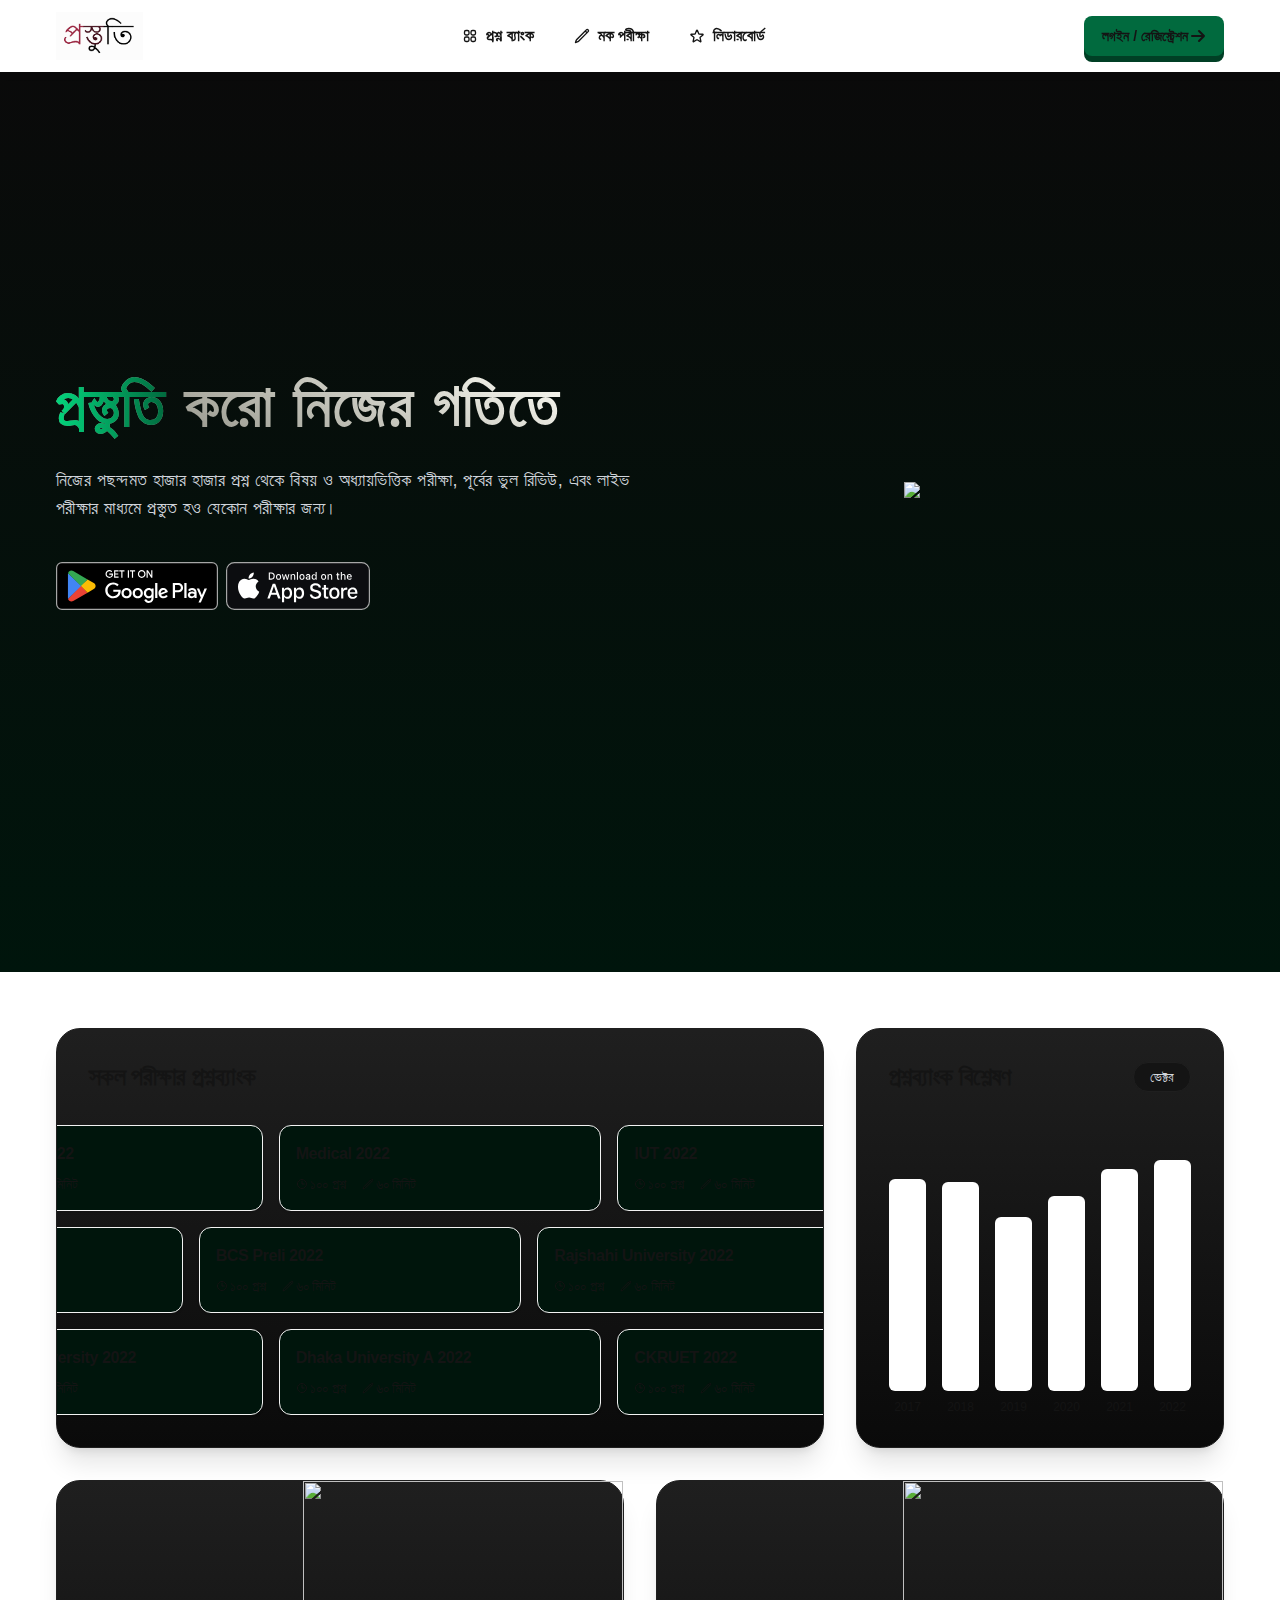
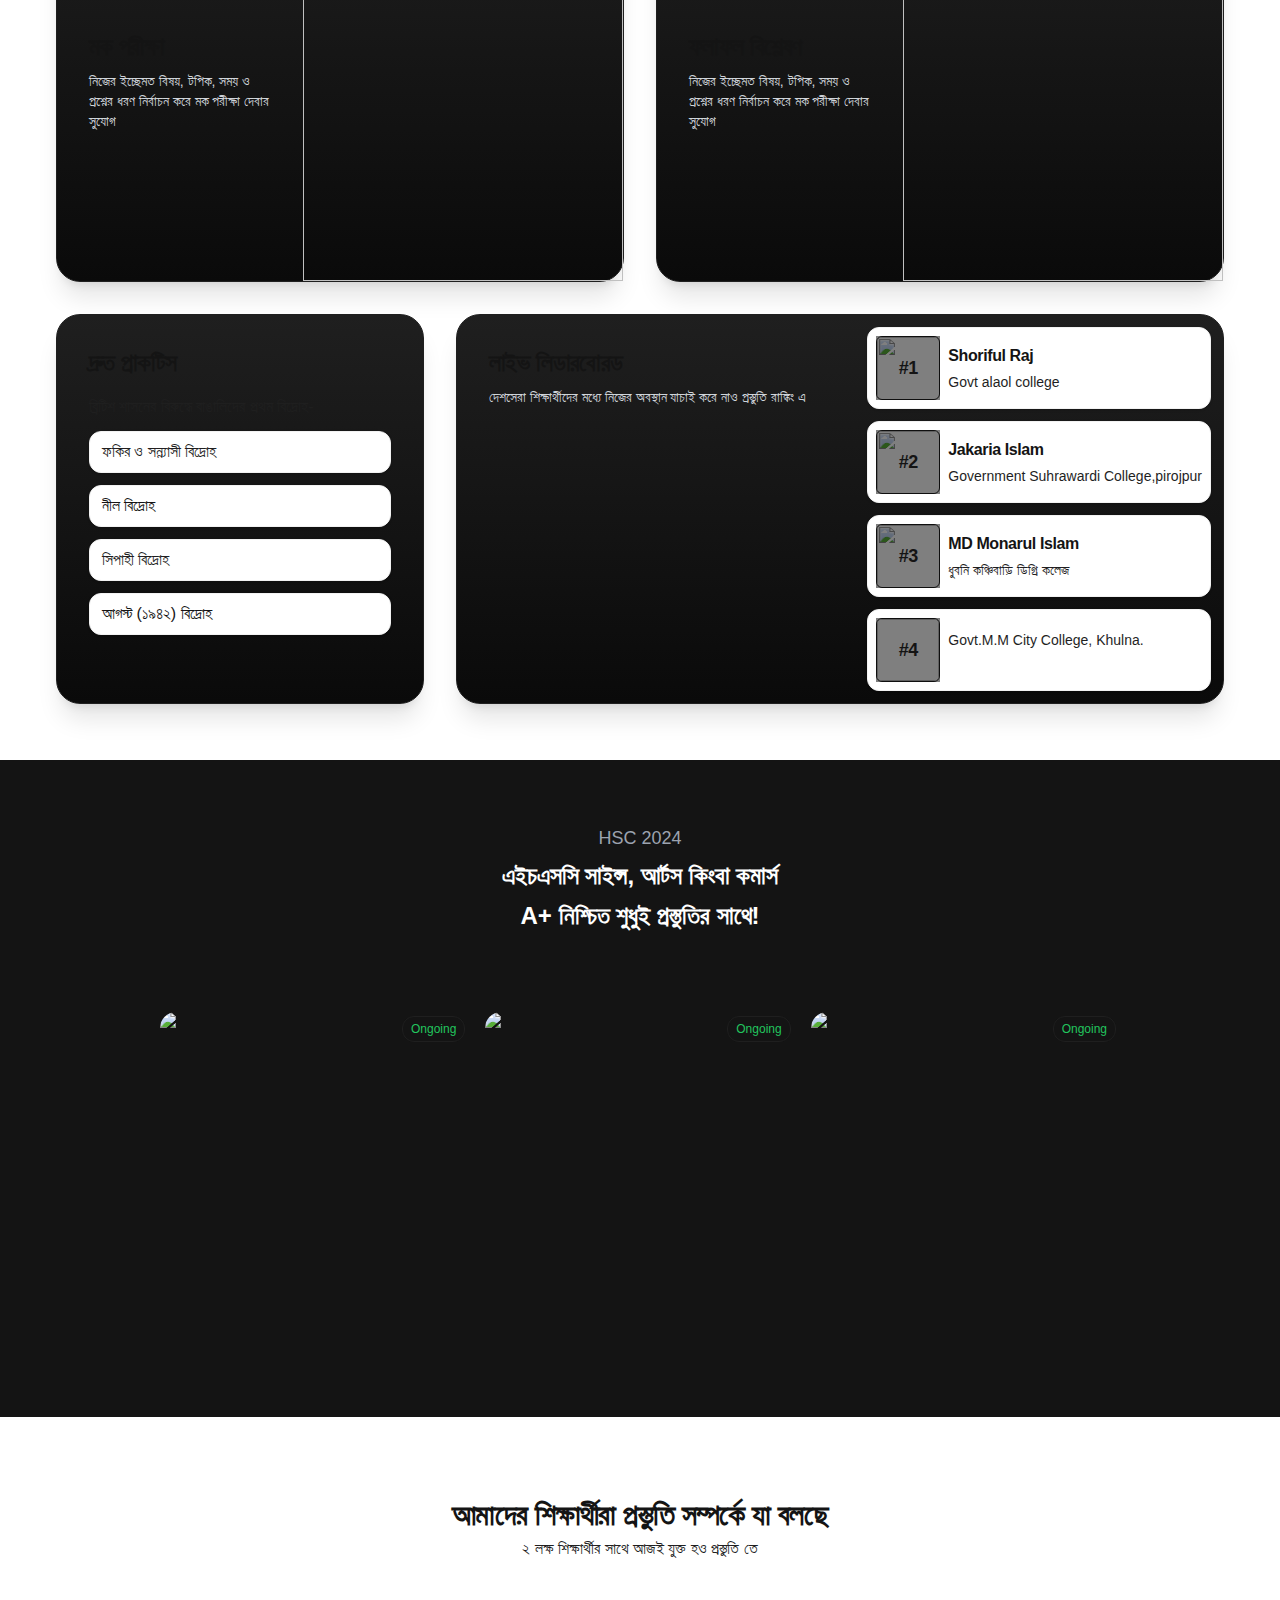
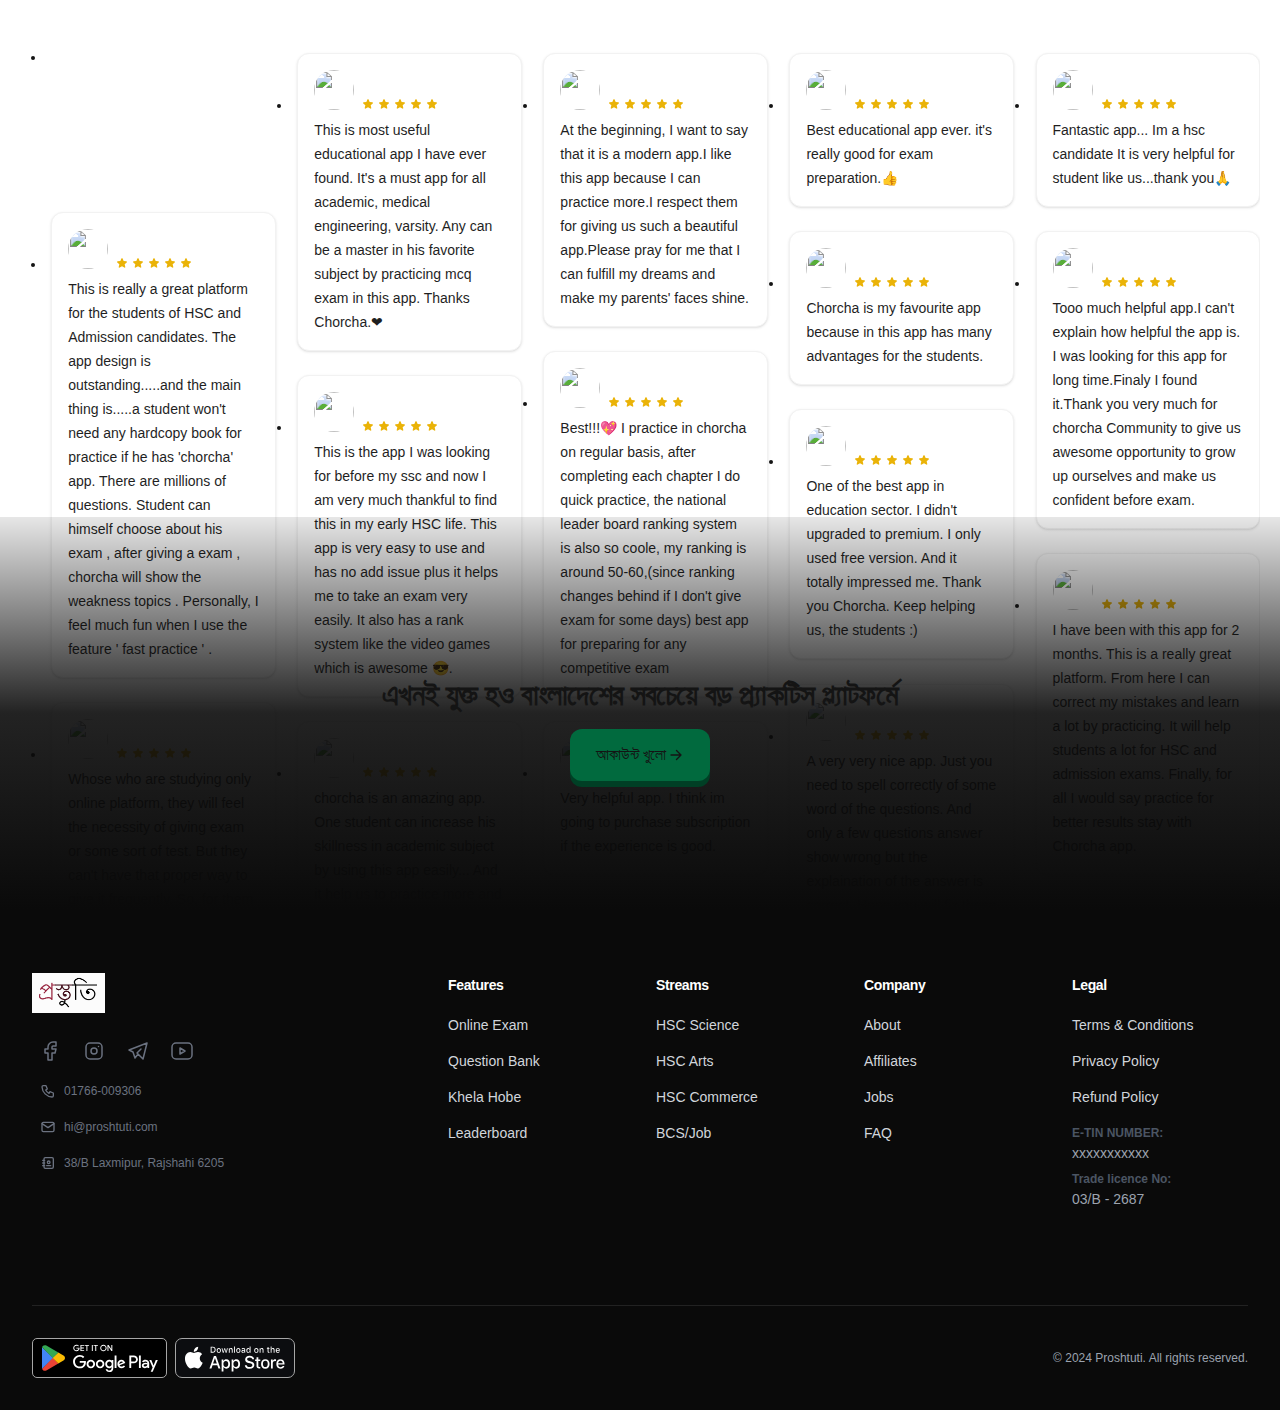
==== index.html @ 74190e62 "Add files via upload" ====
<!DOCTYPE html>
<html lang="en">
<head>
    <meta charset="utf-8">
    <meta name="viewport" content="width=device-width">
    <title>HSC, Admission ও BCS এর সেরা প্রস্তুতি - প্রস্তুতি</title>
    <meta name="robots" content="index,follow">
    <meta name="description" content="নিজের পছন্দমত হাজার হাজার প্রশ্ন থেকে বিষয় ও অধ্যায়ভিত্তিক পরীক্ষা, পূর্বের ভুল রিভিউ, এবং লাইভ পরীক্ষার এর মাধ্যমে প্রস্তুত হও যেকোন পরীক্ষার জন্য">
    <meta name="twitter:card" content="summary_large_image">
    <meta property="og:title" content="HSC, Admission ও BCS এর সেরা প্রস্তুতি - প্রস্তুতি">
    <meta property="og:description" content="নিজের পছন্দমত হাজার হাজার প্রশ্ন থেকে বিষয় ও অধ্যায়ভিত্তিক পরীক্ষা, পূর্বের ভুল রিভিউ, এবং লাইভ পরীক্ষার এর মাধ্যমে প্রস্তুত হও যেকোন পরীক্ষার জন্য">
    <meta property="og:url" content="https://proshtuti.com">
    <meta property="og:type" content="website">
    <meta property="og:image" content="images/banner.png">
    <meta property="og:image:width" content="1200">
    <meta property="og:image:height" content="600">
    <meta name="next-head-count" content="13">
    <script async="" src="js/gtm.js"></script><script>
            (function(w,d,s,l,i){w[l]=w[l]||[];w[l].push({'gtm.start':
            new Date().getTime(),event:'gtm.js'});var f=d.getElementsByTagName(s)[0],
            j=d.createElement(s),dl=l!='dataLayer'?'&l='+l:'';j.async=true;j.src=
            'https://www.googletagmanager.com/gtm.js?id='+i+dl;f.parentNode.insertBefore(j,f);
            })(window,document,'script','dataLayer','');
          </script>
          <link rel="preconnect" href="https://fonts.googleapis.com"><link rel="preconnect" href="https://fonts.gstatic.com">
          <meta charset="utf-8">
          <meta name="google-site-verification" content="a8-6z7fuYRwaqK0-5wFeVJwoTJ0UuQ8N9jrNz5j7PoU">
          <link rel="apple-touch-icon" sizes="180x180" href="images/apple-touch-icon.png">
          <link rel="icon" type="image/png" sizes="32x32" href="images/favicon-32x32.png">
          <link rel="icon" type="image/png" sizes="16x16" href="images/favicon-16x16.png">
          <link rel="manifest" href="">
          <link rel="mask-icon" href="images/safari-pinned-tab.svg" color="#1d3557">
          <meta name="msapplication-TileColor" content="#da532c">
          <meta name="theme-color" content="#FFFFFF">
          <meta name="theme-color" media="(prefers-color-scheme: dark)" content="#000">
          <link rel="stylesheet" href="css/katex.min.css" crossorigin="anonymous">
          <script src="js/theme.js" strategy="beforeInteractive"></script>
          <link rel="preconnect" href="https://fonts.gstatic.com" crossorigin="">
          <link rel="preload" href="/_next/static/css/be142da12984d4d1.css" as="style">
          <link rel="stylesheet" href="css/be142da12984d4d1.css" data-n-g="">
          <noscript data-n-css=""></noscript>
          <script defer="" nomodule="" src="js/polyfills-78c92fac7aa8fdd8.js"></script>
          <script src="js/webpack-d1b35b6ff9a7603b.js" defer=""></script><script src="js/framework-9b80b781ed7dc150.js" defer=""></script>
          <script src="js/main-30e7103d89e182fb.js" defer=""></script>
          <script src="js/_app-4a7ab56477ecc0a6.js" defer=""></script>
          <script src="js/d0c16330-96e51992c0de186a.js" defer=""></script>
          <script src="js/1664-8f22c02c72fa2279.js" defer=""></script>
          <script src="js/7468-8c130de2783db1fe.js" defer=""></script>
          <script src="js/9047-3a11a60b54d0b37d.js" defer=""></script>
          <script src="js/4062-95eb2aefa1dd5165.js" defer=""></script>
          <script src="js/index-20dfbe4b587e0cbe.js" defer=""></script>
          <script src="js/_buildManifest.js" defer=""></script>
          <script src="js/_ssgManifest.js" defer=""></script>
          <style data-href="https://fonts.googleapis.com/css2?family=Inter:wght@100;200;300;400;500;600;700;800&amp;family=Noto+Serif+Bengali:wght@100;200;300;400;500;600;700;800;900&amp;display=swap">@font-face{font-family:'Inter';font-style:normal;font-weight:100;font-display:swap;src:url(fonts/UcCO3FwrK3iLTeHuS_fvQtMwCp50KnMw2boKoduKmMEVuLyeMZs.woff) format('woff')}@font-face{font-family:'Inter';font-style:normal;font-weight:200;font-display:swap;src:url(fonts/UcCO3FwrK3iLTeHuS_fvQtMwCp50KnMw2boKoduKmMEVuDyfMZs.woff) format('woff')}@font-face{font-family:'Inter';font-style:normal;font-weight:300;font-display:swap;src:url(fonts/UcCO3FwrK3iLTeHuS_fvQtMwCp50KnMw2boKoduKmMEVuOKfMZs.woff) format('woff')}@font-face{font-family:'Inter';font-style:normal;font-weight:400;font-display:swap;src:url(fonts/UcCO3FwrK3iLTeHuS_fvQtMwCp50KnMw2boKoduKmMEVuLyfMZs.woff) format('woff')}@font-face{font-family:'Inter';font-style:normal;font-weight:500;font-display:swap;src:url(fonts/UcCO3FwrK3iLTeHuS_fvQtMwCp50KnMw2boKoduKmMEVuI6fMZs.woff) format('woff')}@font-face{font-family:'Inter';font-style:normal;font-weight:600;font-display:swap;src:url(fonts/UcCO3FwrK3iLTeHuS_fvQtMwCp50KnMw2boKoduKmMEVuGKYMZs.woff) format('woff')}@font-face{font-family:'Inter';font-style:normal;font-weight:700;font-display:swap;src:url(fonts/UcCO3FwrK3iLTeHuS_fvQtMwCp50KnMw2boKoduKmMEVuFuYMZs.woff) format('woff')}@font-face{font-family:'Inter';font-style:normal;font-weight:800;font-display:swap;src:url(fonts/UcCO3FwrK3iLTeHuS_fvQtMwCp50KnMw2boKoduKmMEVuDyYMZs.woff) format('woff')}@font-face{font-family:'Noto Serif Bengali';font-style:normal;font-weight:100;font-stretch:normal;font-display:swap;src:url(fonts/hYkuPvggTvnzO14VSXltirUdnnkt1pwmWrprmO7RjE0a5BtdATYU1crFaM_5JfcAH3qk.woff) format('woff')}@font-face{font-family:'Noto Serif Bengali';font-style:normal;font-weight:200;font-stretch:normal;font-display:swap;src:url(fonts/hYkuPvggTvnzO14VSXltirUdnnkt1pwmWrprmO7RjE0a5BtdATYU1crFaM_5JfeAHnqk.woff) format('woff')}@font-face{font-family:'Noto Serif Bengali';font-style:normal;font-weight:300;font-stretch:normal;font-display:swap;src:url(fonts/hYkuPvggTvnzO14VSXltirUdnnkt1pwmWrprmO7RjE0a5BtdATYU1crFaM_5JfdeHnqk.woff) format('woff')}@font-face{font-family:'Noto Serif Bengali';font-style:normal;font-weight:400;font-stretch:normal;font-display:swap;src:url(fonts/hYkuPvggTvnzO14VSXltirUdnnkt1pwmWrprmO7RjE0a5BtdATYU1crFaM_5JfcAHnqk.woff) format('woff')}@font-face{font-family:'Noto Serif Bengali';font-style:normal;font-weight:500;font-stretch:normal;font-display:swap;src:url(fonts/hYkuPvggTvnzO14VSXltirUdnnkt1pwmWrprmO7RjE0a5BtdATYU1crFaM_5JfcyHnqk.woff) format('woff')}@font-face{font-family:'Noto Serif Bengali';font-style:normal;font-weight:600;font-stretch:normal;font-display:swap;src:url(fonts/hYkuPvggTvnzO14VSXltirUdnnkt1pwmWrprmO7RjE0a5BtdATYU1crFaM_5JffeGXqk.woff) format('woff')}@font-face{font-family:'Noto Serif Bengali';font-style:normal;font-weight:700;font-stretch:normal;font-display:swap;src:url(fonts/hYkuPvggTvnzO14VSXltirUdnnkt1pwmWrprmO7RjE0a5BtdATYU1crFaM_5JffnGXqk.woff) format('woff')}@font-face{font-family:'Noto Serif Bengali';font-style:normal;font-weight:800;font-stretch:normal;font-display:swap;src:url(fonts/hYkuPvggTvnzO14VSXltirUdnnkt1pwmWrprmO7RjE0a5BtdATYU1crFaM_5JfeAGXqk.woff) format('woff')}@font-face{font-family:'Noto Serif Bengali';font-style:normal;font-weight:900;font-stretch:normal;font-display:swap;src:url(fonts/hYkuPvggTvnzO14VSXltirUdnnkt1pwmWrprmO7RjE0a5BtdATYU1crFaM_5JfepGXqk.woff) format('woff')}@font-face{font-family:'Inter';font-style:normal;font-weight:100;font-display:swap;src:url(fonts/UcC73FwrK3iLTeHuS_fvQtMwCp50KnMa2JL7W0Q5n-wU.woff2) format('woff2');unicode-range:U+0460-052F,U+1C80-1C88,U+20B4,U+2DE0-2DFF,U+A640-A69F,U+FE2E-FE2F}@font-face{font-family:'Inter';font-style:normal;font-weight:100;font-display:swap;src:url(fonts/UcC73FwrK3iLTeHuS_fvQtMwCp50KnMa0ZL7W0Q5n-wU.woff2) format('woff2');unicode-range:U+0301,U+0400-045F,U+0490-0491,U+04B0-04B1,U+2116}@font-face{font-family:'Inter';font-style:normal;font-weight:100;font-display:swap;src:url(fonts/UcC73FwrK3iLTeHuS_fvQtMwCp50KnMa2ZL7W0Q5n-wU.woff2) format('woff2');unicode-range:U+1F00-1FFF}@font-face{font-family:'Inter';font-style:normal;font-weight:100;font-display:swap;src:url(fonts/UcC73FwrK3iLTeHuS_fvQtMwCp50KnMa1pL7W0Q5n-wU.woff2) format('woff2');unicode-range:U+0370-0377,U+037A-037F,U+0384-038A,U+038C,U+038E-03A1,U+03A3-03FF}@font-face{font-family:'Inter';font-style:normal;font-weight:100;font-display:swap;src:url(fonts/UcC73FwrK3iLTeHuS_fvQtMwCp50KnMa2pL7W0Q5n-wU.woff2) format('woff2');unicode-range:U+0102-0103,U+0110-0111,U+0128-0129,U+0168-0169,U+01A0-01A1,U+01AF-01B0,U+0300-0301,U+0303-0304,U+0308-0309,U+0323,U+0329,U+1EA0-1EF9,U+20AB}@font-face{font-family:'Inter';font-style:normal;font-weight:100;font-display:swap;src:url(fonts/UcC73FwrK3iLTeHuS_fvQtMwCp50KnMa25L7W0Q5n-wU.woff2) format('woff2');unicode-range:U+0100-02AF,U+0304,U+0308,U+0329,U+1E00-1E9F,U+1EF2-1EFF,U+2020,U+20A0-20AB,U+20AD-20C0,U+2113,U+2C60-2C7F,U+A720-A7FF}@font-face{font-family:'Inter';font-style:normal;font-weight:100;font-display:swap;src:url(fonts/UcC73FwrK3iLTeHuS_fvQtMwCp50KnMa1ZL7W0Q5nw.woff2) format('woff2');unicode-range:U+0000-00FF,U+0131,U+0152-0153,U+02BB-02BC,U+02C6,U+02DA,U+02DC,U+0304,U+0308,U+0329,U+2000-206F,U+2074,U+20AC,U+2122,U+2191,U+2193,U+2212,U+2215,U+FEFF,U+FFFD}@font-face{font-family:'Inter';font-style:normal;font-weight:200;font-display:swap;src:url(fonts/UcC73FwrK3iLTeHuS_fvQtMwCp50KnMa2JL7W0Q5n-wU.woff2) format('woff2');unicode-range:U+0460-052F,U+1C80-1C88,U+20B4,U+2DE0-2DFF,U+A640-A69F,U+FE2E-FE2F}@font-face{font-family:'Inter';font-style:normal;font-weight:200;font-display:swap;src:url(fonts/UcC73FwrK3iLTeHuS_fvQtMwCp50KnMa0ZL7W0Q5n-wU.woff2) format('woff2');unicode-range:U+0301,U+0400-045F,U+0490-0491,U+04B0-04B1,U+2116}@font-face{font-family:'Inter';font-style:normal;font-weight:200;font-display:swap;src:url(fonts/UcC73FwrK3iLTeHuS_fvQtMwCp50KnMa2ZL7W0Q5n-wU.woff2) format('woff2');unicode-range:U+1F00-1FFF}@font-face{font-family:'Inter';font-style:normal;font-weight:200;font-display:swap;src:url(fonts/UcC73FwrK3iLTeHuS_fvQtMwCp50KnMa1pL7W0Q5n-wU.woff2) format('woff2');unicode-range:U+0370-0377,U+037A-037F,U+0384-038A,U+038C,U+038E-03A1,U+03A3-03FF}@font-face{font-family:'Inter';font-style:normal;font-weight:200;font-display:swap;src:url(fonts/UcC73FwrK3iLTeHuS_fvQtMwCp50KnMa2pL7W0Q5n-wU.woff2) format('woff2');unicode-range:U+0102-0103,U+0110-0111,U+0128-0129,U+0168-0169,U+01A0-01A1,U+01AF-01B0,U+0300-0301,U+0303-0304,U+0308-0309,U+0323,U+0329,U+1EA0-1EF9,U+20AB}@font-face{font-family:'Inter';font-style:normal;font-weight:200;font-display:swap;src:url(fonts/UcC73FwrK3iLTeHuS_fvQtMwCp50KnMa25L7W0Q5n-wU.woff2) format('woff2');unicode-range:U+0100-02AF,U+0304,U+0308,U+0329,U+1E00-1E9F,U+1EF2-1EFF,U+2020,U+20A0-20AB,U+20AD-20C0,U+2113,U+2C60-2C7F,U+A720-A7FF}@font-face{font-family:'Inter';font-style:normal;font-weight:200;font-display:swap;src:url(fonts/UcC73FwrK3iLTeHuS_fvQtMwCp50KnMa1ZL7W0Q5nw.woff2) format('woff2');unicode-range:U+0000-00FF,U+0131,U+0152-0153,U+02BB-02BC,U+02C6,U+02DA,U+02DC,U+0304,U+0308,U+0329,U+2000-206F,U+2074,U+20AC,U+2122,U+2191,U+2193,U+2212,U+2215,U+FEFF,U+FFFD}@font-face{font-family:'Inter';font-style:normal;font-weight:300;font-display:swap;src:url(fonts/UcC73FwrK3iLTeHuS_fvQtMwCp50KnMa2JL7W0Q5n-wU.woff2) format('woff2');unicode-range:U+0460-052F,U+1C80-1C88,U+20B4,U+2DE0-2DFF,U+A640-A69F,U+FE2E-FE2F}@font-face{font-family:'Inter';font-style:normal;font-weight:300;font-display:swap;src:url(fonts/UcC73FwrK3iLTeHuS_fvQtMwCp50KnMa0ZL7W0Q5n-wU.woff2) format('woff2');unicode-range:U+0301,U+0400-045F,U+0490-0491,U+04B0-04B1,U+2116}@font-face{font-family:'Inter';font-style:normal;font-weight:300;font-display:swap;src:url(fonts/UcC73FwrK3iLTeHuS_fvQtMwCp50KnMa2ZL7W0Q5n-wU.woff2) format('woff2');unicode-range:U+1F00-1FFF}@font-face{font-family:'Inter';font-style:normal;font-weight:300;font-display:swap;src:url(fonts/UcC73FwrK3iLTeHuS_fvQtMwCp50KnMa1pL7W0Q5n-wU.woff2) format('woff2');unicode-range:U+0370-0377,U+037A-037F,U+0384-038A,U+038C,U+038E-03A1,U+03A3-03FF}@font-face{font-family:'Inter';font-style:normal;font-weight:300;font-display:swap;src:url(fonts/UcC73FwrK3iLTeHuS_fvQtMwCp50KnMa2pL7W0Q5n-wU.woff2) format('woff2');unicode-range:U+0102-0103,U+0110-0111,U+0128-0129,U+0168-0169,U+01A0-01A1,U+01AF-01B0,U+0300-0301,U+0303-0304,U+0308-0309,U+0323,U+0329,U+1EA0-1EF9,U+20AB}@font-face{font-family:'Inter';font-style:normal;font-weight:300;font-display:swap;src:url(fonts/UcC73FwrK3iLTeHuS_fvQtMwCp50KnMa25L7W0Q5n-wU.woff2) format('woff2');unicode-range:U+0100-02AF,U+0304,U+0308,U+0329,U+1E00-1E9F,U+1EF2-1EFF,U+2020,U+20A0-20AB,U+20AD-20C0,U+2113,U+2C60-2C7F,U+A720-A7FF}@font-face{font-family:'Inter';font-style:normal;font-weight:300;font-display:swap;src:url(fonts/UcC73FwrK3iLTeHuS_fvQtMwCp50KnMa1ZL7W0Q5nw.woff2) format('woff2');unicode-range:U+0000-00FF,U+0131,U+0152-0153,U+02BB-02BC,U+02C6,U+02DA,U+02DC,U+0304,U+0308,U+0329,U+2000-206F,U+2074,U+20AC,U+2122,U+2191,U+2193,U+2212,U+2215,U+FEFF,U+FFFD}@font-face{font-family:'Inter';font-style:normal;font-weight:400;font-display:swap;src:url(fonts/UcC73FwrK3iLTeHuS_fvQtMwCp50KnMa2JL7W0Q5n-wU.woff2) format('woff2');unicode-range:U+0460-052F,U+1C80-1C88,U+20B4,U+2DE0-2DFF,U+A640-A69F,U+FE2E-FE2F}@font-face{font-family:'Inter';font-style:normal;font-weight:400;font-display:swap;src:url(fonts/UcC73FwrK3iLTeHuS_fvQtMwCp50KnMa0ZL7W0Q5n-wU.woff2) format('woff2');unicode-range:U+0301,U+0400-045F,U+0490-0491,U+04B0-04B1,U+2116}@font-face{font-family:'Inter';font-style:normal;font-weight:400;font-display:swap;src:url(fonts/UcC73FwrK3iLTeHuS_fvQtMwCp50KnMa2ZL7W0Q5n-wU.woff2) format('woff2');unicode-range:U+1F00-1FFF}@font-face{font-family:'Inter';font-style:normal;font-weight:400;font-display:swap;src:url(fonts/UcC73FwrK3iLTeHuS_fvQtMwCp50KnMa1pL7W0Q5n-wU.woff2) format('woff2');unicode-range:U+0370-0377,U+037A-037F,U+0384-038A,U+038C,U+038E-03A1,U+03A3-03FF}@font-face{font-family:'Inter';font-style:normal;font-weight:400;font-display:swap;src:url(fonts/UcC73FwrK3iLTeHuS_fvQtMwCp50KnMa2pL7W0Q5n-wU.woff2) format('woff2');unicode-range:U+0102-0103,U+0110-0111,U+0128-0129,U+0168-0169,U+01A0-01A1,U+01AF-01B0,U+0300-0301,U+0303-0304,U+0308-0309,U+0323,U+0329,U+1EA0-1EF9,U+20AB}@font-face{font-family:'Inter';font-style:normal;font-weight:400;font-display:swap;src:url(fonts/UcC73FwrK3iLTeHuS_fvQtMwCp50KnMa25L7W0Q5n-wU.woff2) format('woff2');unicode-range:U+0100-02AF,U+0304,U+0308,U+0329,U+1E00-1E9F,U+1EF2-1EFF,U+2020,U+20A0-20AB,U+20AD-20C0,U+2113,U+2C60-2C7F,U+A720-A7FF}@font-face{font-family:'Inter';font-style:normal;font-weight:400;font-display:swap;src:url(fonts/UcC73FwrK3iLTeHuS_fvQtMwCp50KnMa1ZL7W0Q5nw.woff2) format('woff2');unicode-range:U+0000-00FF,U+0131,U+0152-0153,U+02BB-02BC,U+02C6,U+02DA,U+02DC,U+0304,U+0308,U+0329,U+2000-206F,U+2074,U+20AC,U+2122,U+2191,U+2193,U+2212,U+2215,U+FEFF,U+FFFD}@font-face{font-family:'Inter';font-style:normal;font-weight:500;font-display:swap;src:url(fonts/UcC73FwrK3iLTeHuS_fvQtMwCp50KnMa2JL7W0Q5n-wU.woff2) format('woff2');unicode-range:U+0460-052F,U+1C80-1C88,U+20B4,U+2DE0-2DFF,U+A640-A69F,U+FE2E-FE2F}@font-face{font-family:'Inter';font-style:normal;font-weight:500;font-display:swap;src:url(fonts/UcC73FwrK3iLTeHuS_fvQtMwCp50KnMa0ZL7W0Q5n-wU.woff2) format('woff2');unicode-range:U+0301,U+0400-045F,U+0490-0491,U+04B0-04B1,U+2116}@font-face{font-family:'Inter';font-style:normal;font-weight:500;font-display:swap;src:url(fonts/UcC73FwrK3iLTeHuS_fvQtMwCp50KnMa2ZL7W0Q5n-wU.woff2) format('woff2');unicode-range:U+1F00-1FFF}@font-face{font-family:'Inter';font-style:normal;font-weight:500;font-display:swap;src:url(fonts/UcC73FwrK3iLTeHuS_fvQtMwCp50KnMa1pL7W0Q5n-wU.woff2) format('woff2');unicode-range:U+0370-0377,U+037A-037F,U+0384-038A,U+038C,U+038E-03A1,U+03A3-03FF}@font-face{font-family:'Inter';font-style:normal;font-weight:500;font-display:swap;src:url(fonts/UcC73FwrK3iLTeHuS_fvQtMwCp50KnMa2pL7W0Q5n-wU.woff2) format('woff2');unicode-range:U+0102-0103,U+0110-0111,U+0128-0129,U+0168-0169,U+01A0-01A1,U+01AF-01B0,U+0300-0301,U+0303-0304,U+0308-0309,U+0323,U+0329,U+1EA0-1EF9,U+20AB}@font-face{font-family:'Inter';font-style:normal;font-weight:500;font-display:swap;src:url(fonts/UcC73FwrK3iLTeHuS_fvQtMwCp50KnMa25L7W0Q5n-wU.woff2) format('woff2');unicode-range:U+0100-02AF,U+0304,U+0308,U+0329,U+1E00-1E9F,U+1EF2-1EFF,U+2020,U+20A0-20AB,U+20AD-20C0,U+2113,U+2C60-2C7F,U+A720-A7FF}@font-face{font-family:'Inter';font-style:normal;font-weight:500;font-display:swap;src:url(fonts/UcC73FwrK3iLTeHuS_fvQtMwCp50KnMa1ZL7W0Q5nw.woff2) format('woff2');unicode-range:U+0000-00FF,U+0131,U+0152-0153,U+02BB-02BC,U+02C6,U+02DA,U+02DC,U+0304,U+0308,U+0329,U+2000-206F,U+2074,U+20AC,U+2122,U+2191,U+2193,U+2212,U+2215,U+FEFF,U+FFFD}@font-face{font-family:'Inter';font-style:normal;font-weight:600;font-display:swap;src:url(fonts/UcC73FwrK3iLTeHuS_fvQtMwCp50KnMa2JL7W0Q5n-wU.woff2) format('woff2');unicode-range:U+0460-052F,U+1C80-1C88,U+20B4,U+2DE0-2DFF,U+A640-A69F,U+FE2E-FE2F}@font-face{font-family:'Inter';font-style:normal;font-weight:600;font-display:swap;src:url(fonts/UcC73FwrK3iLTeHuS_fvQtMwCp50KnMa0ZL7W0Q5n-wU.woff2) format('woff2');unicode-range:U+0301,U+0400-045F,U+0490-0491,U+04B0-04B1,U+2116}@font-face{font-family:'Inter';font-style:normal;font-weight:600;font-display:swap;src:url(fonts/UcC73FwrK3iLTeHuS_fvQtMwCp50KnMa2ZL7W0Q5n-wU.woff2) format('woff2');unicode-range:U+1F00-1FFF}@font-face{font-family:'Inter';font-style:normal;font-weight:600;font-display:swap;src:url(fonts/UcC73FwrK3iLTeHuS_fvQtMwCp50KnMa1pL7W0Q5n-wU.woff2) format('woff2');unicode-range:U+0370-0377,U+037A-037F,U+0384-038A,U+038C,U+038E-03A1,U+03A3-03FF}@font-face{font-family:'Inter';font-style:normal;font-weight:600;font-display:swap;src:url(fonts/UcC73FwrK3iLTeHuS_fvQtMwCp50KnMa2pL7W0Q5n-wU.woff2) format('woff2');unicode-range:U+0102-0103,U+0110-0111,U+0128-0129,U+0168-0169,U+01A0-01A1,U+01AF-01B0,U+0300-0301,U+0303-0304,U+0308-0309,U+0323,U+0329,U+1EA0-1EF9,U+20AB}@font-face{font-family:'Inter';font-style:normal;font-weight:600;font-display:swap;src:url(fonts/UcC73FwrK3iLTeHuS_fvQtMwCp50KnMa25L7W0Q5n-wU.woff2) format('woff2');unicode-range:U+0100-02AF,U+0304,U+0308,U+0329,U+1E00-1E9F,U+1EF2-1EFF,U+2020,U+20A0-20AB,U+20AD-20C0,U+2113,U+2C60-2C7F,U+A720-A7FF}@font-face{font-family:'Inter';font-style:normal;font-weight:600;font-display:swap;src:url(fonts/UcC73FwrK3iLTeHuS_fvQtMwCp50KnMa1ZL7W0Q5nw.woff2) format('woff2');unicode-range:U+0000-00FF,U+0131,U+0152-0153,U+02BB-02BC,U+02C6,U+02DA,U+02DC,U+0304,U+0308,U+0329,U+2000-206F,U+2074,U+20AC,U+2122,U+2191,U+2193,U+2212,U+2215,U+FEFF,U+FFFD}@font-face{font-family:'Inter';font-style:normal;font-weight:700;font-display:swap;src:url(fonts/UcC73FwrK3iLTeHuS_fvQtMwCp50KnMa2JL7W0Q5n-wU.woff2) format('woff2');unicode-range:U+0460-052F,U+1C80-1C88,U+20B4,U+2DE0-2DFF,U+A640-A69F,U+FE2E-FE2F}@font-face{font-family:'Inter';font-style:normal;font-weight:700;font-display:swap;src:url(fonts/UcC73FwrK3iLTeHuS_fvQtMwCp50KnMa0ZL7W0Q5n-wU.woff2) format('woff2');unicode-range:U+0301,U+0400-045F,U+0490-0491,U+04B0-04B1,U+2116}@font-face{font-family:'Inter';font-style:normal;font-weight:700;font-display:swap;src:url(fonts/UcC73FwrK3iLTeHuS_fvQtMwCp50KnMa2ZL7W0Q5n-wU.woff2) format('woff2');unicode-range:U+1F00-1FFF}@font-face{font-family:'Inter';font-style:normal;font-weight:700;font-display:swap;src:url(fonts/UcC73FwrK3iLTeHuS_fvQtMwCp50KnMa1pL7W0Q5n-wU.woff2) format('woff2');unicode-range:U+0370-0377,U+037A-037F,U+0384-038A,U+038C,U+038E-03A1,U+03A3-03FF}@font-face{font-family:'Inter';font-style:normal;font-weight:700;font-display:swap;src:url(fonts/UcC73FwrK3iLTeHuS_fvQtMwCp50KnMa2pL7W0Q5n-wU.woff2) format('woff2');unicode-range:U+0102-0103,U+0110-0111,U+0128-0129,U+0168-0169,U+01A0-01A1,U+01AF-01B0,U+0300-0301,U+0303-0304,U+0308-0309,U+0323,U+0329,U+1EA0-1EF9,U+20AB}@font-face{font-family:'Inter';font-style:normal;font-weight:700;font-display:swap;src:url(fonts/UcC73FwrK3iLTeHuS_fvQtMwCp50KnMa25L7W0Q5n-wU.woff2) format('woff2');unicode-range:U+0100-02AF,U+0304,U+0308,U+0329,U+1E00-1E9F,U+1EF2-1EFF,U+2020,U+20A0-20AB,U+20AD-20C0,U+2113,U+2C60-2C7F,U+A720-A7FF}@font-face{font-family:'Inter';font-style:normal;font-weight:700;font-display:swap;src:url(fonts/UcC73FwrK3iLTeHuS_fvQtMwCp50KnMa1ZL7W0Q5nw.woff2) format('woff2');unicode-range:U+0000-00FF,U+0131,U+0152-0153,U+02BB-02BC,U+02C6,U+02DA,U+02DC,U+0304,U+0308,U+0329,U+2000-206F,U+2074,U+20AC,U+2122,U+2191,U+2193,U+2212,U+2215,U+FEFF,U+FFFD}@font-face{font-family:'Inter';font-style:normal;font-weight:800;font-display:swap;src:url(fonts/UcC73FwrK3iLTeHuS_fvQtMwCp50KnMa2JL7W0Q5n-wU.woff2) format('woff2');unicode-range:U+0460-052F,U+1C80-1C88,U+20B4,U+2DE0-2DFF,U+A640-A69F,U+FE2E-FE2F}@font-face{font-family:'Inter';font-style:normal;font-weight:800;font-display:swap;src:url(fonts/UcC73FwrK3iLTeHuS_fvQtMwCp50KnMa0ZL7W0Q5n-wU.woff2) format('woff2');unicode-range:U+0301,U+0400-045F,U+0490-0491,U+04B0-04B1,U+2116}@font-face{font-family:'Inter';font-style:normal;font-weight:800;font-display:swap;src:url(fonts/UcC73FwrK3iLTeHuS_fvQtMwCp50KnMa2ZL7W0Q5n-wU.woff2) format('woff2');unicode-range:U+1F00-1FFF}@font-face{font-family:'Inter';font-style:normal;font-weight:800;font-display:swap;src:url(fonts/UcC73FwrK3iLTeHuS_fvQtMwCp50KnMa1pL7W0Q5n-wU.woff2) format('woff2');unicode-range:U+0370-0377,U+037A-037F,U+0384-038A,U+038C,U+038E-03A1,U+03A3-03FF}@font-face{font-family:'Inter';font-style:normal;font-weight:800;font-display:swap;src:url(fonts/UcC73FwrK3iLTeHuS_fvQtMwCp50KnMa2pL7W0Q5n-wU.woff2) format('woff2');unicode-range:U+0102-0103,U+0110-0111,U+0128-0129,U+0168-0169,U+01A0-01A1,U+01AF-01B0,U+0300-0301,U+0303-0304,U+0308-0309,U+0323,U+0329,U+1EA0-1EF9,U+20AB}@font-face{font-family:'Inter';font-style:normal;font-weight:800;font-display:swap;src:url(fonts/UcC73FwrK3iLTeHuS_fvQtMwCp50KnMa25L7W0Q5n-wU.woff2) format('woff2');unicode-range:U+0100-02AF,U+0304,U+0308,U+0329,U+1E00-1E9F,U+1EF2-1EFF,U+2020,U+20A0-20AB,U+20AD-20C0,U+2113,U+2C60-2C7F,U+A720-A7FF}@font-face{font-family:'Inter';font-style:normal;font-weight:800;font-display:swap;src:url(fonts/UcC73FwrK3iLTeHuS_fvQtMwCp50KnMa1ZL7W0Q5nw.woff2) format('woff2');unicode-range:U+0000-00FF,U+0131,U+0152-0153,U+02BB-02BC,U+02C6,U+02DA,U+02DC,U+0304,U+0308,U+0329,U+2000-206F,U+2074,U+20AC,U+2122,U+2191,U+2193,U+2212,U+2215,U+FEFF,U+FFFD}@font-face{font-family:'Noto Serif Bengali';font-style:normal;font-weight:100;font-stretch:100%;font-display:swap;src:url(fonts/hYkhPvggTvnzO14VSXltirUdnnkt1pwmWrprmO7RjE0a5BtdKyg8JDBa28jUJA.woff2) format('woff2');unicode-range:U+0951-0952,U+0964-0965,U+0980-09FE,U+1CD0,U+1CD2,U+1CD5-1CD6,U+1CD8,U+1CE1,U+1CEA,U+1CED,U+1CF2,U+1CF5-1CF7,U+200C-200D,U+20B9,U+25CC,U+A8F1}@font-face{font-family:'Noto Serif Bengali';font-style:normal;font-weight:100;font-stretch:100%;font-display:swap;src:url(fonts/hYkhPvggTvnzO14VSXltirUdnnkt1pwmWrprmO7RjE0a5BtdKzQ8JDBa28jUJA.woff2) format('woff2');unicode-range:U+0100-02AF,U+0304,U+0308,U+0329,U+1E00-1E9F,U+1EF2-1EFF,U+2020,U+20A0-20AB,U+20AD-20C0,U+2113,U+2C60-2C7F,U+A720-A7FF}@font-face{font-family:'Noto Serif Bengali';font-style:normal;font-weight:100;font-stretch:100%;font-display:swap;src:url(fonts/hYkhPvggTvnzO14VSXltirUdnnkt1pwmWrprmO7RjE0a5BtdKzo8JDBa28g.woff2) format('woff2');unicode-range:U+0000-00FF,U+0131,U+0152-0153,U+02BB-02BC,U+02C6,U+02DA,U+02DC,U+0304,U+0308,U+0329,U+2000-206F,U+2074,U+20AC,U+2122,U+2191,U+2193,U+2212,U+2215,U+FEFF,U+FFFD}@font-face{font-family:'Noto Serif Bengali';font-style:normal;font-weight:200;font-stretch:100%;font-display:swap;src:url(fonts/hYkhPvggTvnzO14VSXltirUdnnkt1pwmWrprmO7RjE0a5BtdKyg8JDBa28jUJA.woff2) format('woff2');unicode-range:U+0951-0952,U+0964-0965,U+0980-09FE,U+1CD0,U+1CD2,U+1CD5-1CD6,U+1CD8,U+1CE1,U+1CEA,U+1CED,U+1CF2,U+1CF5-1CF7,U+200C-200D,U+20B9,U+25CC,U+A8F1}@font-face{font-family:'Noto Serif Bengali';font-style:normal;font-weight:200;font-stretch:100%;font-display:swap;src:url(fonts/hYkhPvggTvnzO14VSXltirUdnnkt1pwmWrprmO7RjE0a5BtdKzQ8JDBa28jUJA.woff2) format('woff2');unicode-range:U+0100-02AF,U+0304,U+0308,U+0329,U+1E00-1E9F,U+1EF2-1EFF,U+2020,U+20A0-20AB,U+20AD-20C0,U+2113,U+2C60-2C7F,U+A720-A7FF}@font-face{font-family:'Noto Serif Bengali';font-style:normal;font-weight:200;font-stretch:100%;font-display:swap;src:url(fonts/hYkhPvggTvnzO14VSXltirUdnnkt1pwmWrprmO7RjE0a5BtdKzo8JDBa28g.woff2) format('woff2');unicode-range:U+0000-00FF,U+0131,U+0152-0153,U+02BB-02BC,U+02C6,U+02DA,U+02DC,U+0304,U+0308,U+0329,U+2000-206F,U+2074,U+20AC,U+2122,U+2191,U+2193,U+2212,U+2215,U+FEFF,U+FFFD}@font-face{font-family:'Noto Serif Bengali';font-style:normal;font-weight:300;font-stretch:100%;font-display:swap;src:url(fonts/hYkhPvggTvnzO14VSXltirUdnnkt1pwmWrprmO7RjE0a5BtdKyg8JDBa28jUJA.woff2) format('woff2');unicode-range:U+0951-0952,U+0964-0965,U+0980-09FE,U+1CD0,U+1CD2,U+1CD5-1CD6,U+1CD8,U+1CE1,U+1CEA,U+1CED,U+1CF2,U+1CF5-1CF7,U+200C-200D,U+20B9,U+25CC,U+A8F1}@font-face{font-family:'Noto Serif Bengali';font-style:normal;font-weight:300;font-stretch:100%;font-display:swap;src:url(fonts/hYkhPvggTvnzO14VSXltirUdnnkt1pwmWrprmO7RjE0a5BtdKzQ8JDBa28jUJA.woff2) format('woff2');unicode-range:U+0100-02AF,U+0304,U+0308,U+0329,U+1E00-1E9F,U+1EF2-1EFF,U+2020,U+20A0-20AB,U+20AD-20C0,U+2113,U+2C60-2C7F,U+A720-A7FF}@font-face{font-family:'Noto Serif Bengali';font-style:normal;font-weight:300;font-stretch:100%;font-display:swap;src:url(fonts/hYkhPvggTvnzO14VSXltirUdnnkt1pwmWrprmO7RjE0a5BtdKzo8JDBa28g.woff2) format('woff2');unicode-range:U+0000-00FF,U+0131,U+0152-0153,U+02BB-02BC,U+02C6,U+02DA,U+02DC,U+0304,U+0308,U+0329,U+2000-206F,U+2074,U+20AC,U+2122,U+2191,U+2193,U+2212,U+2215,U+FEFF,U+FFFD}@font-face{font-family:'Noto Serif Bengali';font-style:normal;font-weight:400;font-stretch:100%;font-display:swap;src:url(fonts/hYkhPvggTvnzO14VSXltirUdnnkt1pwmWrprmO7RjE0a5BtdKyg8JDBa28jUJA.woff2) format('woff2');unicode-range:U+0951-0952,U+0964-0965,U+0980-09FE,U+1CD0,U+1CD2,U+1CD5-1CD6,U+1CD8,U+1CE1,U+1CEA,U+1CED,U+1CF2,U+1CF5-1CF7,U+200C-200D,U+20B9,U+25CC,U+A8F1}@font-face{font-family:'Noto Serif Bengali';font-style:normal;font-weight:400;font-stretch:100%;font-display:swap;src:url(fonts/hYkhPvggTvnzO14VSXltirUdnnkt1pwmWrprmO7RjE0a5BtdKzQ8JDBa28jUJA.woff2) format('woff2');unicode-range:U+0100-02AF,U+0304,U+0308,U+0329,U+1E00-1E9F,U+1EF2-1EFF,U+2020,U+20A0-20AB,U+20AD-20C0,U+2113,U+2C60-2C7F,U+A720-A7FF}@font-face{font-family:'Noto Serif Bengali';font-style:normal;font-weight:400;font-stretch:100%;font-display:swap;src:url(fonts/hYkhPvggTvnzO14VSXltirUdnnkt1pwmWrprmO7RjE0a5BtdKzo8JDBa28g.woff2) format('woff2');unicode-range:U+0000-00FF,U+0131,U+0152-0153,U+02BB-02BC,U+02C6,U+02DA,U+02DC,U+0304,U+0308,U+0329,U+2000-206F,U+2074,U+20AC,U+2122,U+2191,U+2193,U+2212,U+2215,U+FEFF,U+FFFD}@font-face{font-family:'Noto Serif Bengali';font-style:normal;font-weight:500;font-stretch:100%;font-display:swap;src:url(fonts/hYkhPvggTvnzO14VSXltirUdnnkt1pwmWrprmO7RjE0a5BtdKyg8JDBa28jUJA.woff2) format('woff2');unicode-range:U+0951-0952,U+0964-0965,U+0980-09FE,U+1CD0,U+1CD2,U+1CD5-1CD6,U+1CD8,U+1CE1,U+1CEA,U+1CED,U+1CF2,U+1CF5-1CF7,U+200C-200D,U+20B9,U+25CC,U+A8F1}@font-face{font-family:'Noto Serif Bengali';font-style:normal;font-weight:500;font-stretch:100%;font-display:swap;src:url(fonts/hYkhPvggTvnzO14VSXltirUdnnkt1pwmWrprmO7RjE0a5BtdKzQ8JDBa28jUJA.woff2) format('woff2');unicode-range:U+0100-02AF,U+0304,U+0308,U+0329,U+1E00-1E9F,U+1EF2-1EFF,U+2020,U+20A0-20AB,U+20AD-20C0,U+2113,U+2C60-2C7F,U+A720-A7FF}@font-face{font-family:'Noto Serif Bengali';font-style:normal;font-weight:500;font-stretch:100%;font-display:swap;src:url(fonts/hYkhPvggTvnzO14VSXltirUdnnkt1pwmWrprmO7RjE0a5BtdKzo8JDBa28g.woff2) format('woff2');unicode-range:U+0000-00FF,U+0131,U+0152-0153,U+02BB-02BC,U+02C6,U+02DA,U+02DC,U+0304,U+0308,U+0329,U+2000-206F,U+2074,U+20AC,U+2122,U+2191,U+2193,U+2212,U+2215,U+FEFF,U+FFFD}@font-face{font-family:'Noto Serif Bengali';font-style:normal;font-weight:600;font-stretch:100%;font-display:swap;src:url(fonts/hYkhPvggTvnzO14VSXltirUdnnkt1pwmWrprmO7RjE0a5BtdKyg8JDBa28jUJA.woff2) format('woff2');unicode-range:U+0951-0952,U+0964-0965,U+0980-09FE,U+1CD0,U+1CD2,U+1CD5-1CD6,U+1CD8,U+1CE1,U+1CEA,U+1CED,U+1CF2,U+1CF5-1CF7,U+200C-200D,U+20B9,U+25CC,U+A8F1}@font-face{font-family:'Noto Serif Bengali';font-style:normal;font-weight:600;font-stretch:100%;font-display:swap;src:url(fonts/hYkhPvggTvnzO14VSXltirUdnnkt1pwmWrprmO7RjE0a5BtdKzQ8JDBa28jUJA.woff2) format('woff2');unicode-range:U+0100-02AF,U+0304,U+0308,U+0329,U+1E00-1E9F,U+1EF2-1EFF,U+2020,U+20A0-20AB,U+20AD-20C0,U+2113,U+2C60-2C7F,U+A720-A7FF}@font-face{font-family:'Noto Serif Bengali';font-style:normal;font-weight:600;font-stretch:100%;font-display:swap;src:url(fonts/hYkhPvggTvnzO14VSXltirUdnnkt1pwmWrprmO7RjE0a5BtdKzo8JDBa28g.woff2) format('woff2');unicode-range:U+0000-00FF,U+0131,U+0152-0153,U+02BB-02BC,U+02C6,U+02DA,U+02DC,U+0304,U+0308,U+0329,U+2000-206F,U+2074,U+20AC,U+2122,U+2191,U+2193,U+2212,U+2215,U+FEFF,U+FFFD}@font-face{font-family:'Noto Serif Bengali';font-style:normal;font-weight:700;font-stretch:100%;font-display:swap;src:url(fonts/hYkhPvggTvnzO14VSXltirUdnnkt1pwmWrprmO7RjE0a5BtdKyg8JDBa28jUJA.woff2) format('woff2');unicode-range:U+0951-0952,U+0964-0965,U+0980-09FE,U+1CD0,U+1CD2,U+1CD5-1CD6,U+1CD8,U+1CE1,U+1CEA,U+1CED,U+1CF2,U+1CF5-1CF7,U+200C-200D,U+20B9,U+25CC,U+A8F1}@font-face{font-family:'Noto Serif Bengali';font-style:normal;font-weight:700;font-stretch:100%;font-display:swap;src:url(fonts/hYkhPvggTvnzO14VSXltirUdnnkt1pwmWrprmO7RjE0a5BtdKzQ8JDBa28jUJA.woff2) format('woff2');unicode-range:U+0100-02AF,U+0304,U+0308,U+0329,U+1E00-1E9F,U+1EF2-1EFF,U+2020,U+20A0-20AB,U+20AD-20C0,U+2113,U+2C60-2C7F,U+A720-A7FF}@font-face{font-family:'Noto Serif Bengali';font-style:normal;font-weight:700;font-stretch:100%;font-display:swap;src:url(fonts/hYkhPvggTvnzO14VSXltirUdnnkt1pwmWrprmO7RjE0a5BtdKzo8JDBa28g.woff2) format('woff2');unicode-range:U+0000-00FF,U+0131,U+0152-0153,U+02BB-02BC,U+02C6,U+02DA,U+02DC,U+0304,U+0308,U+0329,U+2000-206F,U+2074,U+20AC,U+2122,U+2191,U+2193,U+2212,U+2215,U+FEFF,U+FFFD}@font-face{font-family:'Noto Serif Bengali';font-style:normal;font-weight:800;font-stretch:100%;font-display:swap;src:url(fonts/hYkhPvggTvnzO14VSXltirUdnnkt1pwmWrprmO7RjE0a5BtdKyg8JDBa28jUJA.woff2) format('woff2');unicode-range:U+0951-0952,U+0964-0965,U+0980-09FE,U+1CD0,U+1CD2,U+1CD5-1CD6,U+1CD8,U+1CE1,U+1CEA,U+1CED,U+1CF2,U+1CF5-1CF7,U+200C-200D,U+20B9,U+25CC,U+A8F1}@font-face{font-family:'Noto Serif Bengali';font-style:normal;font-weight:800;font-stretch:100%;font-display:swap;src:url(fonts/hYkhPvggTvnzO14VSXltirUdnnkt1pwmWrprmO7RjE0a5BtdKzQ8JDBa28jUJA.woff2) format('woff2');unicode-range:U+0100-02AF,U+0304,U+0308,U+0329,U+1E00-1E9F,U+1EF2-1EFF,U+2020,U+20A0-20AB,U+20AD-20C0,U+2113,U+2C60-2C7F,U+A720-A7FF}@font-face{font-family:'Noto Serif Bengali';font-style:normal;font-weight:800;font-stretch:100%;font-display:swap;src:url(fonts/hYkhPvggTvnzO14VSXltirUdnnkt1pwmWrprmO7RjE0a5BtdKzo8JDBa28g.woff2) format('woff2');unicode-range:U+0000-00FF,U+0131,U+0152-0153,U+02BB-02BC,U+02C6,U+02DA,U+02DC,U+0304,U+0308,U+0329,U+2000-206F,U+2074,U+20AC,U+2122,U+2191,U+2193,U+2212,U+2215,U+FEFF,U+FFFD}@font-face{font-family:'Noto Serif Bengali';font-style:normal;font-weight:900;font-stretch:100%;font-display:swap;src:url(fonts/hYkhPvggTvnzO14VSXltirUdnnkt1pwmWrprmO7RjE0a5BtdKyg8JDBa28jUJA.woff2) format('woff2');unicode-range:U+0951-0952,U+0964-0965,U+0980-09FE,U+1CD0,U+1CD2,U+1CD5-1CD6,U+1CD8,U+1CE1,U+1CEA,U+1CED,U+1CF2,U+1CF5-1CF7,U+200C-200D,U+20B9,U+25CC,U+A8F1}@font-face{font-family:'Noto Serif Bengali';font-style:normal;font-weight:900;font-stretch:100%;font-display:swap;src:url(fonts/hYkhPvggTvnzO14VSXltirUdnnkt1pwmWrprmO7RjE0a5BtdKzQ8JDBa28jUJA.woff2) format('woff2');unicode-range:U+0100-02AF,U+0304,U+0308,U+0329,U+1E00-1E9F,U+1EF2-1EFF,U+2020,U+20A0-20AB,U+20AD-20C0,U+2113,U+2C60-2C7F,U+A720-A7FF}@font-face{font-family:'Noto Serif Bengali';font-style:normal;font-weight:900;font-stretch:100%;font-display:swap;src:url(fonts/hYkhPvggTvnzO14VSXltirUdnnkt1pwmWrprmO7RjE0a5BtdKzo8JDBa28g.woff2) format('woff2');unicode-range:U+0000-00FF,U+0131,U+0152-0153,U+02BB-02BC,U+02C6,U+02DA,U+02DC,U+0304,U+0308,U+0329,U+2000-206F,U+2074,U+20AC,U+2122,U+2191,U+2193,U+2212,U+2215,U+FEFF,U+FFFD}</style>
      </head>
      <body>
        <noscript><iframe src="https://www.googletagmanager.com/ns.html?id=GTM-5MXSF9XB" height="0" width="0" style="display:none;visibility:hidden"></iframe></noscript>
        <div id="__next">
            <div class="">
                <div style="box-shadow:0 2px 10px -4px rgba(0,0,0,0.25)" class="sticky top-0 z-50 backdrop-blur-2xl">
                    <div class="max-w-screen-xl mx-auto flex items-center justify-between sticky top-0 py-3 px-4 md:px-14">
                        <a href="/">
                            <img class="h-12" src="images/logo-dark.PNG" alt="প্রস্তুতি">
                        </a>
                        <div class="flex-grow hidden md:flex items-center justify-center gap-4">
                            <a href="/question-bank" class="flex justify-center items-center space-x-2 font-bold hover:bg-gray-700 px-3 py-2 rounded-lg">
                                <svg xmlns="http://www.w3.org/2000/svg" fill="none" viewBox="0 0 24 24" stroke-width="1.5" stroke="currentColor" aria-hidden="true" class="h-4 w-4 stroke-[2]">
                                    <path stroke-linecap="round" stroke-linejoin="round" d="M3.75 6A2.25 2.25 0 016 3.75h2.25A2.25 2.25 0 0110.5 6v2.25a2.25 2.25 0 01-2.25 2.25H6a2.25 2.25 0 01-2.25-2.25V6zM3.75 15.75A2.25 2.25 0 016 13.5h2.25a2.25 2.25 0 012.25 2.25V18a2.25 2.25 0 01-2.25 2.25H6A2.25 2.25 0 013.75 18v-2.25zM13.5 6a2.25 2.25 0 012.25-2.25H18A2.25 2.25 0 0120.25 6v2.25A2.25 2.25 0 0118 10.5h-2.25a2.25 2.25 0 01-2.25-2.25V6zM13.5 15.75a2.25 2.25 0 012.25-2.25H18a2.25 2.25 0 012.25 2.25V18A2.25 2.25 0 0118 20.25h-2.25A2.25 2.25 0 0113.5 18v-2.25z">
                                    </path>
                                </svg>
                                <span>প্রশ্ন ব্যাংক</span>
                            </a>
                            <a href="/online-exam" class="flex justify-center items-center space-x-2 font-bold hover:bg-gray-700 px-3 py-2 rounded-lg">
                                <svg xmlns="http://www.w3.org/2000/svg" fill="none" viewBox="0 0 24 24" stroke-width="1.5" stroke="currentColor" aria-hidden="true" class="h-4 w-4 stroke-[2]">
                                    <path stroke-linecap="round" stroke-linejoin="round" d="M16.862 4.487l1.687-1.688a1.875 1.875 0 112.652 2.652L6.832 19.82a4.5 4.5 0 01-1.897 1.13l-2.685.8.8-2.685a4.5 4.5 0 011.13-1.897L16.863 4.487zm0 0L19.5 7.125">
                                        
                                    </path>
                                </svg>
                                <span>মক পরীক্ষা</span>
                            </a>
                            <a href="/leaderboard" class="flex justify-center items-center space-x-2 font-bold hover:bg-gray-700 px-3 py-2 rounded-lg">
                                <svg xmlns="http://www.w3.org/2000/svg" fill="none" viewBox="0 0 24 24" stroke-width="1.5" stroke="currentColor" aria-hidden="true" class="h-4 w-4 stroke-[2]">
                                    <path stroke-linecap="round" stroke-linejoin="round" d="M11.48 3.499a.562.562 0 011.04 0l2.125 5.111a.563.563 0 00.475.345l5.518.442c.499.04.701.663.321.988l-4.204 3.602a.563.563 0 00-.182.557l1.285 5.385a.562.562 0 01-.84.61l-4.725-2.885a.563.563 0 00-.586 0L6.982 20.54a.562.562 0 01-.84-.61l1.285-5.386a.562.562 0 00-.182-.557l-4.204-3.602a.563.563 0 01.321-.988l5.518-.442a.563.563 0 00.475-.345L11.48 3.5z"></path>
                                </svg>
                                <span>লিডারবোর্ড</span>
                            </a>
                        </div>
                        <div class="flex items-center space-x-1"><a href="/auth/register" class="btn-3d btn-3d-primary">
                            <span class="font-bold">লগইন / রেজিস্ট্রেশন</span>
                            <svg xmlns="http://www.w3.org/2000/svg" fill="none" viewBox="0 0 24 24" stroke-width="1.5" stroke="currentColor" aria-hidden="true" class="stroke-[3] w-4 h-4">
                                <path stroke-linecap="round" stroke-linejoin="round" d="M13.5 4.5L21 12m0 0l-7.5 7.5M21 12H3"></path>
                            </svg>
                        </a>
                    </div>
                </div>
            </div>
            <div class="">
                <div class="md:h-screen flex flex-col justify-center pb-[64px] bg-gradient-to-b from-gray-900 to-alpha-800">
                    <section class="relative ">
                    <div class="max-w-screen-xl mx-auto  py-16 px-4 md:px-14 flex flex-col md:flex-row items-center"><div class="space-y-32">
                        <div class="flex flex-col justify-start space-y-6"><h1 style="line-height:1.2;background-image:linear-gradient(205deg, rgba(255, 255, 247, 1) 8.55094%, rgba(114, 114, 103, 1) 107.012%);background-clip:text;-webkit-background-clip:text;-webkit-text-fill-color:transparent;-moz-background-clip:text;-moz-text-fill-color:transparent" class="text-4xl sm:text-5xl lg:text-6xl text-center md:text-left font-black tracking-wide"><span style="background-image:linear-gradient(to right, #03D47C, #016A3E);background-clip:text;-webkit-background-clip:text;-webkit-text-fill-color:transparent;-moz-background-clip:text;-moz-text-fill-color:transparent" class="text-alpha text-center md:text-left">প্রস্তুতি</span>  
                            <!-- --> করো নিজের গতিতে</h1>
                            <div class="max-w-lg lg:max-w-xl ">
                                <h2 class="font-normal leading-6 lg:leading-7 text-base lg:text-lg text-center md:text-left tracking-wide text-gray-300">নিজের পছন্দমত হাজার হাজার প্রশ্ন থেকে বিষয় ও অধ্যায়ভিত্তিক পরীক্ষা, পূর্বের ভুল রিভিউ, এবং লাইভ পরীক্ষার মাধ্যমে প্রস্তুত হও যেকোন পরীক্ষার জন্য।</h2>
                            </div>
                            <div class="flex items-center justify-center md:justify-start space-x-2 pt-4">
                                <a href="https://play.google.com/store/apps/details?id=com.proshtuti.main&amp;pcampaignid=pcampaignidMKT-Other-global-all-co-prtnr-py-PartBadge-Mar2515-1"><img alt="Get it on Google Play" src="images/playstore.svg" class="h-12"></a>
                                <a href="https://apps.apple.com/app/proshtuti/id6450657679" class=""><img class="h-12" src="images/appstore.svg" alt="Download on the app store"></a>
                            </div>
                        </div>
                    </div>
                    <img src="images/mk.png" class="w-80 shrink-0 mr-auto md:mr-0 ml-auto">
                </div>
            </section>
        </div>
        <div class="flex flex-col gap-8 py-16 max-w-screen-xl mx-auto p-4 md:p-14"><div class="grid md:grid-cols-3 gap-8"><div class="bg-gradient-to-b from-gray-700 to-gray-900 rounded-3xl md:col-span-2 flex flex-col shadow-xl border border-gray-700 max-w-full overflow-hidden">
            <h1 class="p-8">সকল পরীক্ষার প্রশ্নব্যাংক</h1>
            <div class="overflow-x-auto">
                <div class="flex flex-col gap-4 max-w-full items-center pb-8"><div class="grid grid-cols-3 w-[1000px] gap-4">
                    <div class="card !bg-alpha-800 shrink-0" style="transform:translateX(0px)"><span class="font-bold tracking-tight">BUET Preli<!-- --> 2022</span>
                        <div class="flex items-center gap-4 text-sm"><div class="flex items-center gap-0.5">
                            <svg xmlns="http://www.w3.org/2000/svg" fill="none" viewBox="0 0 24 24" stroke-width="1.5" stroke="currentColor" aria-hidden="true" class="w-3 h-3 stroke-[2]">
                                <path stroke-linecap="round" stroke-linejoin="round" d="M12 6v6h4.5m4.5 0a9 9 0 11-18 0 9 9 0 0118 0z">
                            </path>
                        </svg>
                        <span>১০০ প্রশ্ন </span>
                    </div><div class="flex items-center gap-0.5"><svg xmlns="http://www.w3.org/2000/svg" fill="none" viewBox="0 0 24 24" stroke-width="1.5" stroke="currentColor" aria-hidden="true" class="w-3 h-3 stroke-[2]">
                        <path stroke-linecap="round" stroke-linejoin="round" d="M16.862 4.487l1.687-1.688a1.875 1.875 0 112.652 2.652L6.832 19.82a4.5 4.5 0 01-1.897 1.13l-2.685.8.8-2.685a4.5 4.5 0 011.13-1.897L16.863 4.487zm0 0L19.5 7.125"></path>
                    </svg>
                    <span>৬০ মিনিট</span>
                </div>
            </div>
        </div>
        <div class="card !bg-alpha-800 shrink-0" style="transform:translateX(0px)">
            <span class="font-bold tracking-tight">Medical<!-- --> 2022</span>
            <div class="flex items-center gap-4 text-sm">
                <div class="flex items-center gap-0.5">
                    <svg xmlns="http://www.w3.org/2000/svg" fill="none" viewBox="0 0 24 24" stroke-width="1.5" stroke="currentColor" aria-hidden="true" class="w-3 h-3 stroke-[2]">
                        <path stroke-linecap="round" stroke-linejoin="round" d="M12 6v6h4.5m4.5 0a9 9 0 11-18 0 9 9 0 0118 0z"></path>
                    </svg><span>১০০ প্রশ্ন </span>
                </div>
                <div class="flex items-center gap-0.5">
                    <svg xmlns="http://www.w3.org/2000/svg" fill="none" viewBox="0 0 24 24" stroke-width="1.5" stroke="currentColor" aria-hidden="true" class="w-3 h-3 stroke-[2]">
                        <path stroke-linecap="round" stroke-linejoin="round" d="M16.862 4.487l1.687-1.688a1.875 1.875 0 112.652 2.652L6.832 19.82a4.5 4.5 0 01-1.897 1.13l-2.685.8.8-2.685a4.5 4.5 0 011.13-1.897L16.863 4.487zm0 0L19.5 7.125"></path>
                    </svg>
                    <span>৬০ মিনিট</span>
                </div>
            </div>
        </div>
        <div class="card !bg-alpha-800 shrink-0" style="transform:translateX(0px)">
            <span class="font-bold tracking-tight">IUT<!-- --> 2022</span>
            <div class="flex items-center gap-4 text-sm"><div class="flex items-center gap-0.5">
                <svg xmlns="http://www.w3.org/2000/svg" fill="none" viewBox="0 0 24 24" stroke-width="1.5" stroke="currentColor" aria-hidden="true" class="w-3 h-3 stroke-[2]">
                    <path stroke-linecap="round" stroke-linejoin="round" d="M12 6v6h4.5m4.5 0a9 9 0 11-18 0 9 9 0 0118 0z"></path>
                </svg>
                <span>১০০ প্রশ্ন </span>
            </div>
            <div class="flex items-center gap-0.5">
                <svg xmlns="http://www.w3.org/2000/svg" fill="none" viewBox="0 0 24 24" stroke-width="1.5" stroke="currentColor" aria-hidden="true" class="w-3 h-3 stroke-[2]">
                    <path stroke-linecap="round" stroke-linejoin="round" d="M16.862 4.487l1.687-1.688a1.875 1.875 0 112.652 2.652L6.832 19.82a4.5 4.5 0 01-1.897 1.13l-2.685.8.8-2.685a4.5 4.5 0 011.13-1.897L16.863 4.487zm0 0L19.5 7.125"></path>
                </svg>
                <span>৬০ মিনিট</span>
            </div>
        </div>
    </div>
</div>
<div class="grid grid-cols-3 w-[1000px] gap-4">
    <div class="card !bg-alpha-800 shrink-0" style="transform:translateX(-80px)">
        <span class="font-bold tracking-tight">Dental<!-- --> 2022</span>
        <div class="flex items-center gap-4 text-sm">
            <div class="flex items-center gap-0.5"><svg xmlns="http://www.w3.org/2000/svg" fill="none" viewBox="0 0 24 24" stroke-width="1.5" stroke="currentColor" aria-hidden="true" class="w-3 h-3 stroke-[2]">
                <path stroke-linecap="round" stroke-linejoin="round" d="M12 6v6h4.5m4.5 0a9 9 0 11-18 0 9 9 0 0118 0z"></path>
            </svg>
            <span>১০০ প্রশ্ন </span>
        </div>
        <div class="flex items-center gap-0.5">
            <svg xmlns="http://www.w3.org/2000/svg" fill="none" viewBox="0 0 24 24" stroke-width="1.5" stroke="currentColor" aria-hidden="true" class="w-3 h-3 stroke-[2]">
                <path stroke-linecap="round" stroke-linejoin="round" d="M16.862 4.487l1.687-1.688a1.875 1.875 0 112.652 2.652L6.832 19.82a4.5 4.5 0 01-1.897 1.13l-2.685.8.8-2.685a4.5 4.5 0 011.13-1.897L16.863 4.487zm0 0L19.5 7.125"></path>
            </svg>
            <span>৬০ মিনিট</span>
        </div>
    </div>
</div>
<div class="card !bg-alpha-800 shrink-0" style="transform:translateX(-80px)">
    <span class="font-bold tracking-tight">BCS Preli<!-- --> 2022</span>
    <div class="flex items-center gap-4 text-sm">
        <div class="flex items-center gap-0.5">
            <svg xmlns="http://www.w3.org/2000/svg" fill="none" viewBox="0 0 24 24" stroke-width="1.5" stroke="currentColor" aria-hidden="true" class="w-3 h-3 stroke-[2]">
                <path stroke-linecap="round" stroke-linejoin="round" d="M12 6v6h4.5m4.5 0a9 9 0 11-18 0 9 9 0 0118 0z"></path>
            </svg>
            <span>১০০ প্রশ্ন </span>
        </div>
        <div class="flex items-center gap-0.5"><svg xmlns="http://www.w3.org/2000/svg" fill="none" viewBox="0 0 24 24" stroke-width="1.5" stroke="currentColor" aria-hidden="true" class="w-3 h-3 stroke-[2]">
            <path stroke-linecap="round" stroke-linejoin="round" d="M16.862 4.487l1.687-1.688a1.875 1.875 0 112.652 2.652L6.832 19.82a4.5 4.5 0 01-1.897 1.13l-2.685.8.8-2.685a4.5 4.5 0 011.13-1.897L16.863 4.487zm0 0L19.5 7.125"></path>
        </svg>
        <span>৬০ মিনিট</span>
    </div>
</div>
</div>
<div class="card !bg-alpha-800 shrink-0" style="transform:translateX(-80px)">
    <span class="font-bold tracking-tight">Rajshahi University<!-- --> 2022</span>
    <div class="flex items-center gap-4 text-sm">
        <div class="flex items-center gap-0.5">
            <svg xmlns="http://www.w3.org/2000/svg" fill="none" viewBox="0 0 24 24" stroke-width="1.5" stroke="currentColor" aria-hidden="true" class="w-3 h-3 stroke-[2]">
                <path stroke-linecap="round" stroke-linejoin="round" d="M12 6v6h4.5m4.5 0a9 9 0 11-18 0 9 9 0 0118 0z"></path>
            </svg><span>১০০ প্রশ্ন </span>
        </div><div class="flex items-center gap-0.5">
            <svg xmlns="http://www.w3.org/2000/svg" fill="none" viewBox="0 0 24 24" stroke-width="1.5" stroke="currentColor" aria-hidden="true" class="w-3 h-3 stroke-[2]">
                <path stroke-linecap="round" stroke-linejoin="round" d="M16.862 4.487l1.687-1.688a1.875 1.875 0 112.652 2.652L6.832 19.82a4.5 4.5 0 01-1.897 1.13l-2.685.8.8-2.685a4.5 4.5 0 011.13-1.897L16.863 4.487zm0 0L19.5 7.125"></path>
            </svg>
            <span>৬০ মিনিট</span>
        </div>
    </div>
</div>
</div>
<div class="grid grid-cols-3 w-[1000px] gap-4"><div class="card !bg-alpha-800 shrink-0" style="transform:translateX(0px)">
    <span class="font-bold tracking-tight">Rajshahi University<!-- --> 2022</span>
    <div class="flex items-center gap-4 text-sm">
        <div class="flex items-center gap-0.5">
            <svg xmlns="http://www.w3.org/2000/svg" fill="none" viewBox="0 0 24 24" stroke-width="1.5" stroke="currentColor" aria-hidden="true" class="w-3 h-3 stroke-[2]">
                <path stroke-linecap="round" stroke-linejoin="round" d="M12 6v6h4.5m4.5 0a9 9 0 11-18 0 9 9 0 0118 0z"></path>
            </svg><span>১০০ প্রশ্ন </span>
        </div>
        <div class="flex items-center gap-0.5">
            <svg xmlns="http://www.w3.org/2000/svg" fill="none" viewBox="0 0 24 24" stroke-width="1.5" stroke="currentColor" aria-hidden="true" class="w-3 h-3 stroke-[2]">
                <path stroke-linecap="round" stroke-linejoin="round" d="M16.862 4.487l1.687-1.688a1.875 1.875 0 112.652 2.652L6.832 19.82a4.5 4.5 0 01-1.897 1.13l-2.685.8.8-2.685a4.5 4.5 0 011.13-1.897L16.863 4.487zm0 0L19.5 7.125"></path>
            </svg><span>৬০ মিনিট</span>
        </div>
    </div>
</div>
<div class="card !bg-alpha-800 shrink-0" style="transform:translateX(0px)">
    <span class="font-bold tracking-tight">Dhaka University A<!-- --> 2022</span>
    <div class="flex items-center gap-4 text-sm">
        <div class="flex items-center gap-0.5">
            <svg xmlns="http://www.w3.org/2000/svg" fill="none" viewBox="0 0 24 24" stroke-width="1.5" stroke="currentColor" aria-hidden="true" class="w-3 h-3 stroke-[2]">
                <path stroke-linecap="round" stroke-linejoin="round" d="M12 6v6h4.5m4.5 0a9 9 0 11-18 0 9 9 0 0118 0z"></path>
            </svg>
            <span>১০০ প্রশ্ন </span>
        </div>
        <div class="flex items-center gap-0.5">
            <svg xmlns="http://www.w3.org/2000/svg" fill="none" viewBox="0 0 24 24" stroke-width="1.5" stroke="currentColor" aria-hidden="true" class="w-3 h-3 stroke-[2]">
                <path stroke-linecap="round" stroke-linejoin="round" d="M16.862 4.487l1.687-1.688a1.875 1.875 0 112.652 2.652L6.832 19.82a4.5 4.5 0 01-1.897 1.13l-2.685.8.8-2.685a4.5 4.5 0 011.13-1.897L16.863 4.487zm0 0L19.5 7.125"></path>
            </svg>
            <span>৬০ মিনিট</span>
        </div>
    </div>
</div>
<div class="card !bg-alpha-800 shrink-0" style="transform:translateX(0px)">
    <span class="font-bold tracking-tight">CKRUET<!-- --> 2022</span>
    <div class="flex items-center gap-4 text-sm">
        <div class="flex items-center gap-0.5">
            <svg xmlns="http://www.w3.org/2000/svg" fill="none" viewBox="0 0 24 24" stroke-width="1.5" stroke="currentColor" aria-hidden="true" class="w-3 h-3 stroke-[2]">
                <path stroke-linecap="round" stroke-linejoin="round" d="M12 6v6h4.5m4.5 0a9 9 0 11-18 0 9 9 0 0118 0z"></path>
            </svg><span>১০০ প্রশ্ন </span>
        </div>
        <div class="flex items-center gap-0.5">
            <svg xmlns="http://www.w3.org/2000/svg" fill="none" viewBox="0 0 24 24" stroke-width="1.5" stroke="currentColor" aria-hidden="true" class="w-3 h-3 stroke-[2]">
                <path stroke-linecap="round" stroke-linejoin="round" d="M16.862 4.487l1.687-1.688a1.875 1.875 0 112.652 2.652L6.832 19.82a4.5 4.5 0 01-1.897 1.13l-2.685.8.8-2.685a4.5 4.5 0 011.13-1.897L16.863 4.487zm0 0L19.5 7.125"></path>
            </svg>
            <span>৬০ মিনিট</span>
        </div>
    </div>
</div>
</div>
</div>
</div>
</div>
<div class="bg-gradient-to-b from-gray-700 to-gray-900 rounded-3xl flex flex-col shadow-xl border border-gray-700">
    <div class="p-8 flex items-center justify-between">
        <h1>প্রশ্নব্যাংক বিশ্লেষণ</h1>
        <div class="bg-gray-800 text-sm rounded-full px-4 py-1 border text-gray-300 border-gray-700">ভেক্টর</div>
    </div>
    <div class="overflow-x-auto min-h-[300px] h-full px-8"><div class="flex gap-4 items-end gap-3 pb-8 h-full">
        <div class="grow h-full flex justify-end flex-col text-xs text-center"><div class="bg-white rounded-md" style="height:67.22044296380366%">
        </div>
        <div class="mt-2">2017</div>
    </div>
    <div class="grow h-full flex justify-end flex-col text-xs text-center">
        <div class="bg-white rounded-md" style="height:52.334757864531745%"></div>
        <div class="mt-2">2018</div></div>
        <div class="grow h-full flex justify-end flex-col text-xs text-center"><div class="bg-white rounded-md" style="height:72.54352422323873%"></div><div class="mt-2">2019</div></div>
        <div class="grow h-full flex justify-end flex-col text-xs text-center"><div class="bg-white rounded-md" style="height:67.11067768319455%"></div><div class="mt-2">2020</div></div>
        <div class="grow h-full flex justify-end flex-col text-xs text-center"><div class="bg-white rounded-md" style="height:50.91972708961044%"></div><div class="mt-2">2021</div></div>
        <div class="grow h-full flex justify-end flex-col text-xs text-center"><div class="bg-white rounded-md" style="height:51.46626925113962%"></div>
        <div class="mt-2">2022</div></div></div></div></div></div>
        <div class="grid md:grid-cols-2 gap-8">
            <div class="bg-gradient-to-b from-gray-700 to-gray-900 rounded-3xl flex flex-col shadow-xl border border-gray-700">
                <div class="flex items-center justify-between flex-col md:flex-row">
                    <div class="p-8 gap-2 flex flex-col">
                        <h1>মক পরীক্ষা</h1>
                        <div class="text-sm text-gray-300">নিজের ইচ্ছেমত বিষয়, টপিক, সময় ও প্রশ্নের ধরণ নির্বাচন করে মক পরীক্ষা দেবার সুযোগ</div>
                    </div>
                    <img src="images/mock.png" class="w-80 shrink-0 h-[350px] md:h-[400px] object-cover object-top">
                </div>
            </div>
            <div class="bg-gradient-to-b from-gray-700 to-gray-900 rounded-3xl  shadow-xl flex flex-col shadow-xl border border-gray-700"><div class="flex items-center justify-between flex-col md:flex-row">
                <div class="p-8 gap-2 flex flex-col">
                    <h1>ফলাফল বিশ্লেষণ</h1>
                    <div class="text-sm text-gray-300">নিজের ইচ্ছেমত বিষয়, টপিক, সময় ও প্রশ্নের ধরণ নির্বাচন করে মক পরীক্ষা দেবার সুযোগ</div></div>
                    <img src="images/progress.png" class="w-80 shrink-0 h-[350px] md:h-[400px] object-cover object-top"></div></div></div>
                    <div class="grid md:grid-cols-3 gap-8">
                        <div class="bg-gradient-to-b from-gray-700 to-gray-900 rounded-3xl shadow-xl flex flex-col border border-gray-700 p-8 gap-4"><div class="gap-2 flex flex-col">
                            <h1>দ্রুত প্রাকটিস</h1>
                        </div><div class="flex flex-col gap-3 justify-between">
                            <div>
                                <p>ব্রিটিশ শাসনের বিরুদ্ধে বাঙালিদের প্রথম বিদ্রোহ-</p>
                            </div>
                            <div class="card !flex-row !p-2 !px-3 gap-2 text-center "><p>ফকির ও সন্ন্যাসী বিদ্রোহ</p></div>
                            <div class="card !flex-row !p-2 !px-3 gap-2 text-center ">নীল বিদ্রোহ</div><div class="card !flex-row !p-2 !px-3 gap-2 text-center "><p>সিপাহী বিদ্রোহ</p></div><div class="card !flex-row !p-2 !px-3 gap-2 text-center ">আগস্ট (১৯৪২) বিদ্রোহ</div></div></div><div class="bg-gradient-to-b from-gray-700 to-gray-900 rounded-3xl  shadow-xl flex flex-col shadow-xl border border-gray-700 md:col-span-2"><div class="flex items-start justify-between flex-col md:flex-row"><div class="p-8 gap-2 flex flex-col">
                                <h1>লাইভ লিডারবোরড</h1>
                                <div class="text-sm text-gray-300">দেশসেরা শিক্ষার্থীদের মধ্যে নিজের অবস্থান যাচাই করে নাও প্রস্তুতির রাঙ্কিং এ</div>
                            </div>
                            <div class="p-3 flex flex-col gap-3 justify-between"><div class="card !flex-row !p-2 gap-2"><div class="relative w-16 shrink-0"><img src="images/YKIUDbvBRK1yrTqBfJ7PX.jpg" class="w-16 h-16 border border-gray-700 rounded-md"><div class="absolute inset-0 bg-black/50 flex items-center justify-center"><h2>#<!-- -->1</h2></div></div><div class="gap-1 flex flex-col"><h3 class="line-clamp-1">Shoriful Raj</h3><p class="text-sm">Govt alaol college </p></div></div><div class="card !flex-row !p-2 gap-2"><div class="relative w-16 shrink-0"><img src="images/x06iH6-1WdhJdXDnee8MT.png" class="w-16 h-16 border border-gray-700 rounded-md"><div class="absolute inset-0 bg-black/50 flex items-center justify-center"><h2>#<!-- -->2</h2></div></div><div class="gap-1 flex flex-col"><h3 class="line-clamp-1">Jakaria Islam</h3><p class="text-sm">Government Suhrawardi College,pirojpur </p></div></div><div class="card !flex-row !p-2 gap-2"><div class="relative w-16 shrink-0"><img src="bs1K42xfWsk8mTZjqQpDy" class="w-16 h-16 border border-gray-700 rounded-md"><div class="absolute inset-0 bg-black/50 flex items-center justify-center"><h2>#<!-- -->3</h2></div></div><div class="gap-1 flex flex-col"><h3 class="line-clamp-1">MD Monarul Islam</h3><p class="text-sm">ধুবনি কঞ্চিবাড়ি ডিগ্রি কলেজ</p></div></div><div class="card !flex-row !p-2 gap-2"><div class="relative w-16 shrink-0"><img class="w-16 h-16 border border-gray-700 rounded-md"><div class="absolute inset-0 bg-black/50 flex items-center justify-center"><h2>#<!-- -->4</h2></div></div><div class="gap-1 flex flex-col"><h3 class="line-clamp-1"></h3><p class="text-sm">Govt.M.M City College, Khulna.</p></div></div></div></div></div></div></div><section class="bg-gray-800 py-16"><div class="text-center text-sm md:text-lg text-gray-400 font-medium">HSC 2024</div><div class="text-center text-xl md:text-2xl font-bold text-gray-700 mt-2 mb-8 md:mb-12 md:mx-0 flex flex-col text-white gap-2"><span>এইচএসসি সাইন্স, আর্টস কিংবা কমার্স</span><span>A+ নিশ্চিত শুধুই প্রস্তুতির সাথে!</span></div><div class="grid md:grid-cols-3 gap-4 mx-auto max-w-screen-lg p-8"><a class="overflow-hidden rounded-2xl relative" href="/question-bank/hsc-24"><img src="images/VFVNm1FGnbdNw4MSo3olC.jpg" alt="khela hobe course / batch proshtuti for science" objectfit="fill" class="w-full aspect-1"><div class="absolute top-1 right-1 px-2 py-1 bg-gray-800 border-gray-700 border rounded-xl text-xs text-green-500 animate-pulse">Ongoing</div></a><a class="overflow-hidden rounded-2xl relative" href="/question-bank/hsc-24-arts"><img src="images/MyZzIH__L0-2AqqiQyu35.jpg" alt="khela hobe course / batch proshtuti for science" objectfit="fill" class="w-full aspect-1"><div class="absolute top-1 right-1 px-2 py-1 bg-gray-800 border-gray-700 border rounded-xl text-xs text-green-500 animate-pulse">Ongoing</div></a><a class="overflow-hidden rounded-2xl relative" href="/question-bank/hsc-24-commerce"><img src="images/OWKSTmN5st-JTGkX9Wwka.jpg" alt="khela hobe course / batch proshtuti for science" objectfit="fill" class="w-full aspect-1"><div class="absolute top-1 right-1 px-2 py-1 bg-gray-800 border-gray-700 border rounded-xl text-xs text-green-500 animate-pulse">Ongoing</div></a></div></section><section><div class="text-center py-20 pb-12 flex flex-col gap-1"><h1 class="text-3xl">আমাদের শিক্ষার্থীরা প্রস্তুতি সম্পর্কে যা বলছে</h1><p>২ লক্ষ শিক্ষার্থীর সাথে আজই যুক্ত হও প্রস্তুতি তে</p></div><section tabindex="-1" class="relative mx-auto px-4 focus:outline-none sm:px-3 md:px-5"><div class="max-h-[1024px] md:max-h-screen overflow-hidden relative"><ul class="columns-1 md:columns-3 lg:columns-4 xl:columns-5  pt-2 gap-2 lg:gap-4"><li class="text-sm leading-6 pt-2 lg:pt-4 relative"><div class="videoWrapper rounded-xl overflow-hidden"><iframe src="https://www.youtube.com/embed/1Hgd9VCV0CI?autoplay=0" allow="accelerometer; autoplay; clipboard-write; encrypted-media; gyroscope; picture-in-picture" loading="lazy"></iframe></div></li><li class="text-sm leading-6 pt-2 lg:pt-4 relative"><figure class="flex flex-col-reverse card"><figcaption class="flex items-center space-x-2"><img src="https://play-lh.googleusercontent.com/a-/ALV-UjV8IQfoKEz-v2Wx7ISqxcrVZaU3JtekP5xwrzVPFfRdJ7I" alt="" class="flex-none w-10 h-10 rounded-full object-cover" loading="lazy" decoding="async"><div class="flex-auto"><div class="text-base text-white font-bold tracking-tight"><span>Kankhito's World</span></div><div class="flex gap-x-1 mt-1 text-yellow-500">
                                <svg xmlns="http://www.w3.org/2000/svg" viewBox="0 0 24 24" fill="currentColor" aria-hidden="true" class="h-3 w-3 flex-none">
                                    <path fill-rule="evenodd" d="M10.788 3.21c.448-1.077 1.976-1.077 2.424 0l2.082 5.007 5.404.433c1.164.093 1.636 1.545.749 2.305l-4.117 3.527 1.257 5.273c.271 1.136-.964 2.033-1.96 1.425L12 18.354 7.373 21.18c-.996.608-2.231-.29-1.96-1.425l1.257-5.273-4.117-3.527c-.887-.76-.415-2.212.749-2.305l5.404-.433 2.082-5.006z" clip-rule="evenodd"></path>
                                </svg>
                                <svg xmlns="http://www.w3.org/2000/svg" viewBox="0 0 24 24" fill="currentColor" aria-hidden="true" class="h-3 w-3 flex-none">
                                    <path fill-rule="evenodd" d="M10.788 3.21c.448-1.077 1.976-1.077 2.424 0l2.082 5.007 5.404.433c1.164.093 1.636 1.545.749 2.305l-4.117 3.527 1.257 5.273c.271 1.136-.964 2.033-1.96 1.425L12 18.354 7.373 21.18c-.996.608-2.231-.29-1.96-1.425l1.257-5.273-4.117-3.527c-.887-.76-.415-2.212.749-2.305l5.404-.433 2.082-5.006z" clip-rule="evenodd"></path>
                                </svg>
                                <svg xmlns="http://www.w3.org/2000/svg" viewBox="0 0 24 24" fill="currentColor" aria-hidden="true" class="h-3 w-3 flex-none">
                                    <path fill-rule="evenodd" d="M10.788 3.21c.448-1.077 1.976-1.077 2.424 0l2.082 5.007 5.404.433c1.164.093 1.636 1.545.749 2.305l-4.117 3.527 1.257 5.273c.271 1.136-.964 2.033-1.96 1.425L12 18.354 7.373 21.18c-.996.608-2.231-.29-1.96-1.425l1.257-5.273-4.117-3.527c-.887-.76-.415-2.212.749-2.305l5.404-.433 2.082-5.006z" clip-rule="evenodd"></path>
                                </svg>
                                <svg xmlns="http://www.w3.org/2000/svg" viewBox="0 0 24 24" fill="currentColor" aria-hidden="true" class="h-3 w-3 flex-none">
                                    <path fill-rule="evenodd" d="M10.788 3.21c.448-1.077 1.976-1.077 2.424 0l2.082 5.007 5.404.433c1.164.093 1.636 1.545.749 2.305l-4.117 3.527 1.257 5.273c.271 1.136-.964 2.033-1.96 1.425L12 18.354 7.373 21.18c-.996.608-2.231-.29-1.96-1.425l1.257-5.273-4.117-3.527c-.887-.76-.415-2.212.749-2.305l5.404-.433 2.082-5.006z" clip-rule="evenodd"></path>
                                </svg>
                                <svg xmlns="http://www.w3.org/2000/svg" viewBox="0 0 24 24" fill="currentColor" aria-hidden="true" class="h-3 w-3 flex-none">
                                    <path fill-rule="evenodd" d="M10.788 3.21c.448-1.077 1.976-1.077 2.424 0l2.082 5.007 5.404.433c1.164.093 1.636 1.545.749 2.305l-4.117 3.527 1.257 5.273c.271 1.136-.964 2.033-1.96 1.425L12 18.354 7.373 21.18c-.996.608-2.231-.29-1.96-1.425l1.257-5.273-4.117-3.527c-.887-.76-.415-2.212.749-2.305l5.404-.433 2.082-5.006z" clip-rule="evenodd"></path>
                                </svg>
                            </div>
                        </div>
                    </figcaption>
                    <blockquote class="mt-1 dark:text-gray-400"><p class="text-sm leading-6">This is really a great platform for the students of HSC and Admission candidates. The app design is outstanding.....and the main thing is.....a student won't need any hardcopy book for practice if he has 'proshtuti' app. There are millions of questions. Student can himself choose about his exam , after giving a exam , proshtuti will show the weakness topics . Personally, I feel much fun when I use the feature ' fast practice ' .</p></blockquote>
                </figure>
            </li>
            <li class="text-sm leading-6 pt-2 lg:pt-4 relative"><figure class="flex flex-col-reverse card">
                <figcaption class="flex items-center space-x-2"><img src="https://play-lh.googleusercontent.com/a-/ALV-UjVvlDPdBTnN04uwb4ZGKhwS9vmJkJTgni6UxhlFuAnU168" alt="" class="flex-none w-10 h-10 rounded-full object-cover" loading="lazy" decoding="async">
                    <div class="flex-auto"><div class="text-base text-white font-bold tracking-tight"><span>sohan ahmed</span></div><div class="flex gap-x-1 mt-1 text-yellow-500"><svg xmlns="http://www.w3.org/2000/svg" viewBox="0 0 24 24" fill="currentColor" aria-hidden="true" class="h-3 w-3 flex-none"><path fill-rule="evenodd" d="M10.788 3.21c.448-1.077 1.976-1.077 2.424 0l2.082 5.007 5.404.433c1.164.093 1.636 1.545.749 2.305l-4.117 3.527 1.257 5.273c.271 1.136-.964 2.033-1.96 1.425L12 18.354 7.373 21.18c-.996.608-2.231-.29-1.96-1.425l1.257-5.273-4.117-3.527c-.887-.76-.415-2.212.749-2.305l5.404-.433 2.082-5.006z" clip-rule="evenodd"></path></svg><svg xmlns="http://www.w3.org/2000/svg" viewBox="0 0 24 24" fill="currentColor" aria-hidden="true" class="h-3 w-3 flex-none"><path fill-rule="evenodd" d="M10.788 3.21c.448-1.077 1.976-1.077 2.424 0l2.082 5.007 5.404.433c1.164.093 1.636 1.545.749 2.305l-4.117 3.527 1.257 5.273c.271 1.136-.964 2.033-1.96 1.425L12 18.354 7.373 21.18c-.996.608-2.231-.29-1.96-1.425l1.257-5.273-4.117-3.527c-.887-.76-.415-2.212.749-2.305l5.404-.433 2.082-5.006z" clip-rule="evenodd"></path></svg><svg xmlns="http://www.w3.org/2000/svg" viewBox="0 0 24 24" fill="currentColor" aria-hidden="true" class="h-3 w-3 flex-none"><path fill-rule="evenodd" d="M10.788 3.21c.448-1.077 1.976-1.077 2.424 0l2.082 5.007 5.404.433c1.164.093 1.636 1.545.749 2.305l-4.117 3.527 1.257 5.273c.271 1.136-.964 2.033-1.96 1.425L12 18.354 7.373 21.18c-.996.608-2.231-.29-1.96-1.425l1.257-5.273-4.117-3.527c-.887-.76-.415-2.212.749-2.305l5.404-.433 2.082-5.006z" clip-rule="evenodd"></path></svg><svg xmlns="http://www.w3.org/2000/svg" viewBox="0 0 24 24" fill="currentColor" aria-hidden="true" class="h-3 w-3 flex-none"><path fill-rule="evenodd" d="M10.788 3.21c.448-1.077 1.976-1.077 2.424 0l2.082 5.007 5.404.433c1.164.093 1.636 1.545.749 2.305l-4.117 3.527 1.257 5.273c.271 1.136-.964 2.033-1.96 1.425L12 18.354 7.373 21.18c-.996.608-2.231-.29-1.96-1.425l1.257-5.273-4.117-3.527c-.887-.76-.415-2.212.749-2.305l5.404-.433 2.082-5.006z" clip-rule="evenodd"></path></svg><svg xmlns="http://www.w3.org/2000/svg" viewBox="0 0 24 24" fill="currentColor" aria-hidden="true" class="h-3 w-3 flex-none"><path fill-rule="evenodd" d="M10.788 3.21c.448-1.077 1.976-1.077 2.424 0l2.082 5.007 5.404.433c1.164.093 1.636 1.545.749 2.305l-4.117 3.527 1.257 5.273c.271 1.136-.964 2.033-1.96 1.425L12 18.354 7.373 21.18c-.996.608-2.231-.29-1.96-1.425l1.257-5.273-4.117-3.527c-.887-.76-.415-2.212.749-2.305l5.404-.433 2.082-5.006z" clip-rule="evenodd"></path></svg></div></div></figcaption><blockquote class="mt-1 dark:text-gray-400"><p class="text-sm leading-6">Whose who are studying only online platform, they will feel the necessity of giving exam or some sort of test. But they can't have that proper way to give it frequently. So, for them this app can be a great companion I think. Though this app does have some bugs, if they were fixed, it can be better than good.</p></blockquote></figure></li><li class="text-sm leading-6 pt-2 lg:pt-4 relative"><figure class="flex flex-col-reverse card"><figcaption class="flex items-center space-x-2"><img src="https://play-lh.googleusercontent.com/a-/ALV-UjXaZ40evr2dMx8sWjtTpZrcxD9XuGtnfr38_Rv1ZhIYRlg" alt="" class="flex-none w-10 h-10 rounded-full object-cover" loading="lazy" decoding="async"><div class="flex-auto"><div class="text-base text-white font-bold tracking-tight"><span>Abdullah Shahriar</span></div><div class="flex gap-x-1 mt-1 text-yellow-500"><svg xmlns="http://www.w3.org/2000/svg" viewBox="0 0 24 24" fill="currentColor" aria-hidden="true" class="h-3 w-3 flex-none"><path fill-rule="evenodd" d="M10.788 3.21c.448-1.077 1.976-1.077 2.424 0l2.082 5.007 5.404.433c1.164.093 1.636 1.545.749 2.305l-4.117 3.527 1.257 5.273c.271 1.136-.964 2.033-1.96 1.425L12 18.354 7.373 21.18c-.996.608-2.231-.29-1.96-1.425l1.257-5.273-4.117-3.527c-.887-.76-.415-2.212.749-2.305l5.404-.433 2.082-5.006z" clip-rule="evenodd"></path></svg><svg xmlns="http://www.w3.org/2000/svg" viewBox="0 0 24 24" fill="currentColor" aria-hidden="true" class="h-3 w-3 flex-none"><path fill-rule="evenodd" d="M10.788 3.21c.448-1.077 1.976-1.077 2.424 0l2.082 5.007 5.404.433c1.164.093 1.636 1.545.749 2.305l-4.117 3.527 1.257 5.273c.271 1.136-.964 2.033-1.96 1.425L12 18.354 7.373 21.18c-.996.608-2.231-.29-1.96-1.425l1.257-5.273-4.117-3.527c-.887-.76-.415-2.212.749-2.305l5.404-.433 2.082-5.006z" clip-rule="evenodd"></path></svg><svg xmlns="http://www.w3.org/2000/svg" viewBox="0 0 24 24" fill="currentColor" aria-hidden="true" class="h-3 w-3 flex-none"><path fill-rule="evenodd" d="M10.788 3.21c.448-1.077 1.976-1.077 2.424 0l2.082 5.007 5.404.433c1.164.093 1.636 1.545.749 2.305l-4.117 3.527 1.257 5.273c.271 1.136-.964 2.033-1.96 1.425L12 18.354 7.373 21.18c-.996.608-2.231-.29-1.96-1.425l1.257-5.273-4.117-3.527c-.887-.76-.415-2.212.749-2.305l5.404-.433 2.082-5.006z" clip-rule="evenodd"></path></svg><svg xmlns="http://www.w3.org/2000/svg" viewBox="0 0 24 24" fill="currentColor" aria-hidden="true" class="h-3 w-3 flex-none"><path fill-rule="evenodd" d="M10.788 3.21c.448-1.077 1.976-1.077 2.424 0l2.082 5.007 5.404.433c1.164.093 1.636 1.545.749 2.305l-4.117 3.527 1.257 5.273c.271 1.136-.964 2.033-1.96 1.425L12 18.354 7.373 21.18c-.996.608-2.231-.29-1.96-1.425l1.257-5.273-4.117-3.527c-.887-.76-.415-2.212.749-2.305l5.404-.433 2.082-5.006z" clip-rule="evenodd"></path></svg><svg xmlns="http://www.w3.org/2000/svg" viewBox="0 0 24 24" fill="currentColor" aria-hidden="true" class="h-3 w-3 flex-none"><path fill-rule="evenodd" d="M10.788 3.21c.448-1.077 1.976-1.077 2.424 0l2.082 5.007 5.404.433c1.164.093 1.636 1.545.749 2.305l-4.117 3.527 1.257 5.273c.271 1.136-.964 2.033-1.96 1.425L12 18.354 7.373 21.18c-.996.608-2.231-.29-1.96-1.425l1.257-5.273-4.117-3.527c-.887-.76-.415-2.212.749-2.305l5.404-.433 2.082-5.006z" clip-rule="evenodd"></path></svg></div></div></figcaption><blockquote class="mt-1 dark:text-gray-400"><p class="text-sm leading-6">proshtuti is a fantastic online exam app that has helped me immensely in my studies and exam preparation. It is a comprehensive platform with a vast library of practice questions, mock exams, and other resources that cover a wide range of subjects and topics.</p></blockquote></figure></li><li class="text-sm leading-6 pt-2 lg:pt-4 relative"><figure class="flex flex-col-reverse card"><figcaption class="flex items-center space-x-2"><img src="https://play-lh.googleusercontent.com/a/ACg8ocKj0ZKi-0N1Iji86iyjnxeMrYNjCs0V477Mp692qNpX" alt="" class="flex-none w-10 h-10 rounded-full object-cover" loading="lazy" decoding="async"><div class="flex-auto"><div class="text-base text-white font-bold tracking-tight"><span>Gaming Riyadh</span></div><div class="flex gap-x-1 mt-1 text-yellow-500"><svg xmlns="http://www.w3.org/2000/svg" viewBox="0 0 24 24" fill="currentColor" aria-hidden="true" class="h-3 w-3 flex-none"><path fill-rule="evenodd" d="M10.788 3.21c.448-1.077 1.976-1.077 2.424 0l2.082 5.007 5.404.433c1.164.093 1.636 1.545.749 2.305l-4.117 3.527 1.257 5.273c.271 1.136-.964 2.033-1.96 1.425L12 18.354 7.373 21.18c-.996.608-2.231-.29-1.96-1.425l1.257-5.273-4.117-3.527c-.887-.76-.415-2.212.749-2.305l5.404-.433 2.082-5.006z" clip-rule="evenodd"></path></svg><svg xmlns="http://www.w3.org/2000/svg" viewBox="0 0 24 24" fill="currentColor" aria-hidden="true" class="h-3 w-3 flex-none"><path fill-rule="evenodd" d="M10.788 3.21c.448-1.077 1.976-1.077 2.424 0l2.082 5.007 5.404.433c1.164.093 1.636 1.545.749 2.305l-4.117 3.527 1.257 5.273c.271 1.136-.964 2.033-1.96 1.425L12 18.354 7.373 21.18c-.996.608-2.231-.29-1.96-1.425l1.257-5.273-4.117-3.527c-.887-.76-.415-2.212.749-2.305l5.404-.433 2.082-5.006z" clip-rule="evenodd"></path></svg><svg xmlns="http://www.w3.org/2000/svg" viewBox="0 0 24 24" fill="currentColor" aria-hidden="true" class="h-3 w-3 flex-none"><path fill-rule="evenodd" d="M10.788 3.21c.448-1.077 1.976-1.077 2.424 0l2.082 5.007 5.404.433c1.164.093 1.636 1.545.749 2.305l-4.117 3.527 1.257 5.273c.271 1.136-.964 2.033-1.96 1.425L12 18.354 7.373 21.18c-.996.608-2.231-.29-1.96-1.425l1.257-5.273-4.117-3.527c-.887-.76-.415-2.212.749-2.305l5.404-.433 2.082-5.006z" clip-rule="evenodd"></path></svg><svg xmlns="http://www.w3.org/2000/svg" viewBox="0 0 24 24" fill="currentColor" aria-hidden="true" class="h-3 w-3 flex-none"><path fill-rule="evenodd" d="M10.788 3.21c.448-1.077 1.976-1.077 2.424 0l2.082 5.007 5.404.433c1.164.093 1.636 1.545.749 2.305l-4.117 3.527 1.257 5.273c.271 1.136-.964 2.033-1.96 1.425L12 18.354 7.373 21.18c-.996.608-2.231-.29-1.96-1.425l1.257-5.273-4.117-3.527c-.887-.76-.415-2.212.749-2.305l5.404-.433 2.082-5.006z" clip-rule="evenodd"></path></svg><svg xmlns="http://www.w3.org/2000/svg" viewBox="0 0 24 24" fill="currentColor" aria-hidden="true" class="h-3 w-3 flex-none"><path fill-rule="evenodd" d="M10.788 3.21c.448-1.077 1.976-1.077 2.424 0l2.082 5.007 5.404.433c1.164.093 1.636 1.545.749 2.305l-4.117 3.527 1.257 5.273c.271 1.136-.964 2.033-1.96 1.425L12 18.354 7.373 21.18c-.996.608-2.231-.29-1.96-1.425l1.257-5.273-4.117-3.527c-.887-.76-.415-2.212.749-2.305l5.404-.433 2.082-5.006z" clip-rule="evenodd"></path></svg></div></div></figcaption><blockquote class="mt-1 dark:text-gray-400"><p class="text-sm leading-6">This proshtuti app is very much helpful for student's exam practice. A student can easily practice exam on any chapter or topic of that chapter. So, It's very helpful for a admission student.</p></blockquote></figure></li><li class="text-sm leading-6 pt-2 lg:pt-4 relative"><figure class="flex flex-col-reverse card"><figcaption class="flex items-center space-x-2"><img src="https://play-lh.googleusercontent.com/a/ACg8ocJ7Ytos_WCato6fs_kS4RcuYSZ6g3bI05ZcAaGo-F6i" alt="" class="flex-none w-10 h-10 rounded-full object-cover" loading="lazy" decoding="async"><div class="flex-auto"><div class="text-base text-white font-bold tracking-tight"><span>Mujib Mujib</span></div><div class="flex gap-x-1 mt-1 text-yellow-500"><svg xmlns="http://www.w3.org/2000/svg" viewBox="0 0 24 24" fill="currentColor" aria-hidden="true" class="h-3 w-3 flex-none"><path fill-rule="evenodd" d="M10.788 3.21c.448-1.077 1.976-1.077 2.424 0l2.082 5.007 5.404.433c1.164.093 1.636 1.545.749 2.305l-4.117 3.527 1.257 5.273c.271 1.136-.964 2.033-1.96 1.425L12 18.354 7.373 21.18c-.996.608-2.231-.29-1.96-1.425l1.257-5.273-4.117-3.527c-.887-.76-.415-2.212.749-2.305l5.404-.433 2.082-5.006z" clip-rule="evenodd"></path></svg><svg xmlns="http://www.w3.org/2000/svg" viewBox="0 0 24 24" fill="currentColor" aria-hidden="true" class="h-3 w-3 flex-none"><path fill-rule="evenodd" d="M10.788 3.21c.448-1.077 1.976-1.077 2.424 0l2.082 5.007 5.404.433c1.164.093 1.636 1.545.749 2.305l-4.117 3.527 1.257 5.273c.271 1.136-.964 2.033-1.96 1.425L12 18.354 7.373 21.18c-.996.608-2.231-.29-1.96-1.425l1.257-5.273-4.117-3.527c-.887-.76-.415-2.212.749-2.305l5.404-.433 2.082-5.006z" clip-rule="evenodd"></path></svg><svg xmlns="http://www.w3.org/2000/svg" viewBox="0 0 24 24" fill="currentColor" aria-hidden="true" class="h-3 w-3 flex-none"><path fill-rule="evenodd" d="M10.788 3.21c.448-1.077 1.976-1.077 2.424 0l2.082 5.007 5.404.433c1.164.093 1.636 1.545.749 2.305l-4.117 3.527 1.257 5.273c.271 1.136-.964 2.033-1.96 1.425L12 18.354 7.373 21.18c-.996.608-2.231-.29-1.96-1.425l1.257-5.273-4.117-3.527c-.887-.76-.415-2.212.749-2.305l5.404-.433 2.082-5.006z" clip-rule="evenodd"></path></svg><svg xmlns="http://www.w3.org/2000/svg" viewBox="0 0 24 24" fill="currentColor" aria-hidden="true" class="h-3 w-3 flex-none"><path fill-rule="evenodd" d="M10.788 3.21c.448-1.077 1.976-1.077 2.424 0l2.082 5.007 5.404.433c1.164.093 1.636 1.545.749 2.305l-4.117 3.527 1.257 5.273c.271 1.136-.964 2.033-1.96 1.425L12 18.354 7.373 21.18c-.996.608-2.231-.29-1.96-1.425l1.257-5.273-4.117-3.527c-.887-.76-.415-2.212.749-2.305l5.404-.433 2.082-5.006z" clip-rule="evenodd"></path></svg><svg xmlns="http://www.w3.org/2000/svg" viewBox="0 0 24 24" fill="currentColor" aria-hidden="true" class="h-3 w-3 flex-none"><path fill-rule="evenodd" d="M10.788 3.21c.448-1.077 1.976-1.077 2.424 0l2.082 5.007 5.404.433c1.164.093 1.636 1.545.749 2.305l-4.117 3.527 1.257 5.273c.271 1.136-.964 2.033-1.96 1.425L12 18.354 7.373 21.18c-.996.608-2.231-.29-1.96-1.425l1.257-5.273-4.117-3.527c-.887-.76-.415-2.212.749-2.305l5.404-.433 2.082-5.006z" clip-rule="evenodd"></path></svg></div></div></figcaption><blockquote class="mt-1 dark:text-gray-400"><p class="text-sm leading-6">This is most useful educational app I have ever found. It's a must app for all academic, medical engineering, varsity. Any can be a master in his favorite subject by practicing mcq exam in this app. Thanks proshtuti.❤</p></blockquote></figure></li><li class="text-sm leading-6 pt-2 lg:pt-4 relative"><figure class="flex flex-col-reverse card"><figcaption class="flex items-center space-x-2"><img src="https://play-lh.googleusercontent.com/a/ACg8ocIZ0sukdfFg0FvBp9FjyLFRodM6VM8jElStrz_BCAsg" alt="" class="flex-none w-10 h-10 rounded-full object-cover" loading="lazy" decoding="async"><div class="flex-auto"><div class="text-base text-white font-bold tracking-tight"><span>Utsab Dhali</span></div><div class="flex gap-x-1 mt-1 text-yellow-500"><svg xmlns="http://www.w3.org/2000/svg" viewBox="0 0 24 24" fill="currentColor" aria-hidden="true" class="h-3 w-3 flex-none"><path fill-rule="evenodd" d="M10.788 3.21c.448-1.077 1.976-1.077 2.424 0l2.082 5.007 5.404.433c1.164.093 1.636 1.545.749 2.305l-4.117 3.527 1.257 5.273c.271 1.136-.964 2.033-1.96 1.425L12 18.354 7.373 21.18c-.996.608-2.231-.29-1.96-1.425l1.257-5.273-4.117-3.527c-.887-.76-.415-2.212.749-2.305l5.404-.433 2.082-5.006z" clip-rule="evenodd"></path></svg><svg xmlns="http://www.w3.org/2000/svg" viewBox="0 0 24 24" fill="currentColor" aria-hidden="true" class="h-3 w-3 flex-none"><path fill-rule="evenodd" d="M10.788 3.21c.448-1.077 1.976-1.077 2.424 0l2.082 5.007 5.404.433c1.164.093 1.636 1.545.749 2.305l-4.117 3.527 1.257 5.273c.271 1.136-.964 2.033-1.96 1.425L12 18.354 7.373 21.18c-.996.608-2.231-.29-1.96-1.425l1.257-5.273-4.117-3.527c-.887-.76-.415-2.212.749-2.305l5.404-.433 2.082-5.006z" clip-rule="evenodd"></path></svg><svg xmlns="http://www.w3.org/2000/svg" viewBox="0 0 24 24" fill="currentColor" aria-hidden="true" class="h-3 w-3 flex-none"><path fill-rule="evenodd" d="M10.788 3.21c.448-1.077 1.976-1.077 2.424 0l2.082 5.007 5.404.433c1.164.093 1.636 1.545.749 2.305l-4.117 3.527 1.257 5.273c.271 1.136-.964 2.033-1.96 1.425L12 18.354 7.373 21.18c-.996.608-2.231-.29-1.96-1.425l1.257-5.273-4.117-3.527c-.887-.76-.415-2.212.749-2.305l5.404-.433 2.082-5.006z" clip-rule="evenodd"></path></svg><svg xmlns="http://www.w3.org/2000/svg" viewBox="0 0 24 24" fill="currentColor" aria-hidden="true" class="h-3 w-3 flex-none"><path fill-rule="evenodd" d="M10.788 3.21c.448-1.077 1.976-1.077 2.424 0l2.082 5.007 5.404.433c1.164.093 1.636 1.545.749 2.305l-4.117 3.527 1.257 5.273c.271 1.136-.964 2.033-1.96 1.425L12 18.354 7.373 21.18c-.996.608-2.231-.29-1.96-1.425l1.257-5.273-4.117-3.527c-.887-.76-.415-2.212.749-2.305l5.404-.433 2.082-5.006z" clip-rule="evenodd"></path></svg><svg xmlns="http://www.w3.org/2000/svg" viewBox="0 0 24 24" fill="currentColor" aria-hidden="true" class="h-3 w-3 flex-none"><path fill-rule="evenodd" d="M10.788 3.21c.448-1.077 1.976-1.077 2.424 0l2.082 5.007 5.404.433c1.164.093 1.636 1.545.749 2.305l-4.117 3.527 1.257 5.273c.271 1.136-.964 2.033-1.96 1.425L12 18.354 7.373 21.18c-.996.608-2.231-.29-1.96-1.425l1.257-5.273-4.117-3.527c-.887-.76-.415-2.212.749-2.305l5.404-.433 2.082-5.006z" clip-rule="evenodd"></path></svg></div></div></figcaption><blockquote class="mt-1 dark:text-gray-400"><p class="text-sm leading-6">This is the app I was looking for before my ssc and now I am very much thankful to find this in my early HSC life. This app is very easy to use and has no add issue plus it helps me to take an exam very easily. It also has a rank system like the video games which is awesome 😎.</p></blockquote></figure></li><li class="text-sm leading-6 pt-2 lg:pt-4 relative"><figure class="flex flex-col-reverse card"><figcaption class="flex items-center space-x-2"><img src="https://play-lh.googleusercontent.com/a-/ALV-UjV6V8gYDKzmGeO6HQm7BNdAtpDhRa2VH_0P6e2hPA-p6qzC" alt="" class="flex-none w-10 h-10 rounded-full object-cover" loading="lazy" decoding="async"><div class="flex-auto"><div class="text-base text-white font-bold tracking-tight"><span>Tazmim Nishat</span></div><div class="flex gap-x-1 mt-1 text-yellow-500"><svg xmlns="http://www.w3.org/2000/svg" viewBox="0 0 24 24" fill="currentColor" aria-hidden="true" class="h-3 w-3 flex-none"><path fill-rule="evenodd" d="M10.788 3.21c.448-1.077 1.976-1.077 2.424 0l2.082 5.007 5.404.433c1.164.093 1.636 1.545.749 2.305l-4.117 3.527 1.257 5.273c.271 1.136-.964 2.033-1.96 1.425L12 18.354 7.373 21.18c-.996.608-2.231-.29-1.96-1.425l1.257-5.273-4.117-3.527c-.887-.76-.415-2.212.749-2.305l5.404-.433 2.082-5.006z" clip-rule="evenodd"></path></svg><svg xmlns="http://www.w3.org/2000/svg" viewBox="0 0 24 24" fill="currentColor" aria-hidden="true" class="h-3 w-3 flex-none"><path fill-rule="evenodd" d="M10.788 3.21c.448-1.077 1.976-1.077 2.424 0l2.082 5.007 5.404.433c1.164.093 1.636 1.545.749 2.305l-4.117 3.527 1.257 5.273c.271 1.136-.964 2.033-1.96 1.425L12 18.354 7.373 21.18c-.996.608-2.231-.29-1.96-1.425l1.257-5.273-4.117-3.527c-.887-.76-.415-2.212.749-2.305l5.404-.433 2.082-5.006z" clip-rule="evenodd"></path></svg><svg xmlns="http://www.w3.org/2000/svg" viewBox="0 0 24 24" fill="currentColor" aria-hidden="true" class="h-3 w-3 flex-none"><path fill-rule="evenodd" d="M10.788 3.21c.448-1.077 1.976-1.077 2.424 0l2.082 5.007 5.404.433c1.164.093 1.636 1.545.749 2.305l-4.117 3.527 1.257 5.273c.271 1.136-.964 2.033-1.96 1.425L12 18.354 7.373 21.18c-.996.608-2.231-.29-1.96-1.425l1.257-5.273-4.117-3.527c-.887-.76-.415-2.212.749-2.305l5.404-.433 2.082-5.006z" clip-rule="evenodd"></path></svg><svg xmlns="http://www.w3.org/2000/svg" viewBox="0 0 24 24" fill="currentColor" aria-hidden="true" class="h-3 w-3 flex-none"><path fill-rule="evenodd" d="M10.788 3.21c.448-1.077 1.976-1.077 2.424 0l2.082 5.007 5.404.433c1.164.093 1.636 1.545.749 2.305l-4.117 3.527 1.257 5.273c.271 1.136-.964 2.033-1.96 1.425L12 18.354 7.373 21.18c-.996.608-2.231-.29-1.96-1.425l1.257-5.273-4.117-3.527c-.887-.76-.415-2.212.749-2.305l5.404-.433 2.082-5.006z" clip-rule="evenodd"></path></svg><svg xmlns="http://www.w3.org/2000/svg" viewBox="0 0 24 24" fill="currentColor" aria-hidden="true" class="h-3 w-3 flex-none"><path fill-rule="evenodd" d="M10.788 3.21c.448-1.077 1.976-1.077 2.424 0l2.082 5.007 5.404.433c1.164.093 1.636 1.545.749 2.305l-4.117 3.527 1.257 5.273c.271 1.136-.964 2.033-1.96 1.425L12 18.354 7.373 21.18c-.996.608-2.231-.29-1.96-1.425l1.257-5.273-4.117-3.527c-.887-.76-.415-2.212.749-2.305l5.404-.433 2.082-5.006z" clip-rule="evenodd"></path></svg></div></div></figcaption><blockquote class="mt-1 dark:text-gray-400"><p class="text-sm leading-6">proshtuti is an amazing app. One student can increase his skillness in academic subject by using this app easily... And it help us to practice more and more question... I think it is one of the best app to make good result in exam.</p></blockquote></figure></li><li class="text-sm leading-6 pt-2 lg:pt-4 relative"><figure class="flex flex-col-reverse card"><figcaption class="flex items-center space-x-2"><img src="https://play-lh.googleusercontent.com/a/ACg8ocLcTacnx9SnSYFQsGyUyf_cWK6GkHn6hqu9AY0Oj5oP" alt="" class="flex-none w-10 h-10 rounded-full object-cover" loading="lazy" decoding="async"><div class="flex-auto"><div class="text-base text-white font-bold tracking-tight"><span>Ibtisham chowdhury Nabil</span></div><div class="flex gap-x-1 mt-1 text-yellow-500"><svg xmlns="http://www.w3.org/2000/svg" viewBox="0 0 24 24" fill="currentColor" aria-hidden="true" class="h-3 w-3 flex-none"><path fill-rule="evenodd" d="M10.788 3.21c.448-1.077 1.976-1.077 2.424 0l2.082 5.007 5.404.433c1.164.093 1.636 1.545.749 2.305l-4.117 3.527 1.257 5.273c.271 1.136-.964 2.033-1.96 1.425L12 18.354 7.373 21.18c-.996.608-2.231-.29-1.96-1.425l1.257-5.273-4.117-3.527c-.887-.76-.415-2.212.749-2.305l5.404-.433 2.082-5.006z" clip-rule="evenodd"></path></svg><svg xmlns="http://www.w3.org/2000/svg" viewBox="0 0 24 24" fill="currentColor" aria-hidden="true" class="h-3 w-3 flex-none"><path fill-rule="evenodd" d="M10.788 3.21c.448-1.077 1.976-1.077 2.424 0l2.082 5.007 5.404.433c1.164.093 1.636 1.545.749 2.305l-4.117 3.527 1.257 5.273c.271 1.136-.964 2.033-1.96 1.425L12 18.354 7.373 21.18c-.996.608-2.231-.29-1.96-1.425l1.257-5.273-4.117-3.527c-.887-.76-.415-2.212.749-2.305l5.404-.433 2.082-5.006z" clip-rule="evenodd"></path></svg><svg xmlns="http://www.w3.org/2000/svg" viewBox="0 0 24 24" fill="currentColor" aria-hidden="true" class="h-3 w-3 flex-none"><path fill-rule="evenodd" d="M10.788 3.21c.448-1.077 1.976-1.077 2.424 0l2.082 5.007 5.404.433c1.164.093 1.636 1.545.749 2.305l-4.117 3.527 1.257 5.273c.271 1.136-.964 2.033-1.96 1.425L12 18.354 7.373 21.18c-.996.608-2.231-.29-1.96-1.425l1.257-5.273-4.117-3.527c-.887-.76-.415-2.212.749-2.305l5.404-.433 2.082-5.006z" clip-rule="evenodd"></path></svg><svg xmlns="http://www.w3.org/2000/svg" viewBox="0 0 24 24" fill="currentColor" aria-hidden="true" class="h-3 w-3 flex-none"><path fill-rule="evenodd" d="M10.788 3.21c.448-1.077 1.976-1.077 2.424 0l2.082 5.007 5.404.433c1.164.093 1.636 1.545.749 2.305l-4.117 3.527 1.257 5.273c.271 1.136-.964 2.033-1.96 1.425L12 18.354 7.373 21.18c-.996.608-2.231-.29-1.96-1.425l1.257-5.273-4.117-3.527c-.887-.76-.415-2.212.749-2.305l5.404-.433 2.082-5.006z" clip-rule="evenodd"></path></svg><svg xmlns="http://www.w3.org/2000/svg" viewBox="0 0 24 24" fill="currentColor" aria-hidden="true" class="h-3 w-3 flex-none"><path fill-rule="evenodd" d="M10.788 3.21c.448-1.077 1.976-1.077 2.424 0l2.082 5.007 5.404.433c1.164.093 1.636 1.545.749 2.305l-4.117 3.527 1.257 5.273c.271 1.136-.964 2.033-1.96 1.425L12 18.354 7.373 21.18c-.996.608-2.231-.29-1.96-1.425l1.257-5.273-4.117-3.527c-.887-.76-.415-2.212.749-2.305l5.404-.433 2.082-5.006z" clip-rule="evenodd"></path></svg></div></div></figcaption><blockquote class="mt-1 dark:text-gray-400"><p class="text-sm leading-6">Very useful app. Easy to use and optimized interfase . Using it for 6 months, no objection</p></blockquote></figure></li><li class="text-sm leading-6 pt-2 lg:pt-4 relative"><figure class="flex flex-col-reverse card"><figcaption class="flex items-center space-x-2"><img src="https://play-lh.googleusercontent.com/a-/ALV-UjVCJNCk312alUOu0KNG2-V1SOzckfnBX4gUoEErX280M3A" alt="" class="flex-none w-10 h-10 rounded-full object-cover" loading="lazy" decoding="async"><div class="flex-auto"><div class="text-base text-white font-bold tracking-tight"><span>Tahmid Hasan</span></div><div class="flex gap-x-1 mt-1 text-yellow-500"><svg xmlns="http://www.w3.org/2000/svg" viewBox="0 0 24 24" fill="currentColor" aria-hidden="true" class="h-3 w-3 flex-none"><path fill-rule="evenodd" d="M10.788 3.21c.448-1.077 1.976-1.077 2.424 0l2.082 5.007 5.404.433c1.164.093 1.636 1.545.749 2.305l-4.117 3.527 1.257 5.273c.271 1.136-.964 2.033-1.96 1.425L12 18.354 7.373 21.18c-.996.608-2.231-.29-1.96-1.425l1.257-5.273-4.117-3.527c-.887-.76-.415-2.212.749-2.305l5.404-.433 2.082-5.006z" clip-rule="evenodd"></path></svg><svg xmlns="http://www.w3.org/2000/svg" viewBox="0 0 24 24" fill="currentColor" aria-hidden="true" class="h-3 w-3 flex-none"><path fill-rule="evenodd" d="M10.788 3.21c.448-1.077 1.976-1.077 2.424 0l2.082 5.007 5.404.433c1.164.093 1.636 1.545.749 2.305l-4.117 3.527 1.257 5.273c.271 1.136-.964 2.033-1.96 1.425L12 18.354 7.373 21.18c-.996.608-2.231-.29-1.96-1.425l1.257-5.273-4.117-3.527c-.887-.76-.415-2.212.749-2.305l5.404-.433 2.082-5.006z" clip-rule="evenodd"></path></svg><svg xmlns="http://www.w3.org/2000/svg" viewBox="0 0 24 24" fill="currentColor" aria-hidden="true" class="h-3 w-3 flex-none"><path fill-rule="evenodd" d="M10.788 3.21c.448-1.077 1.976-1.077 2.424 0l2.082 5.007 5.404.433c1.164.093 1.636 1.545.749 2.305l-4.117 3.527 1.257 5.273c.271 1.136-.964 2.033-1.96 1.425L12 18.354 7.373 21.18c-.996.608-2.231-.29-1.96-1.425l1.257-5.273-4.117-3.527c-.887-.76-.415-2.212.749-2.305l5.404-.433 2.082-5.006z" clip-rule="evenodd"></path></svg><svg xmlns="http://www.w3.org/2000/svg" viewBox="0 0 24 24" fill="currentColor" aria-hidden="true" class="h-3 w-3 flex-none"><path fill-rule="evenodd" d="M10.788 3.21c.448-1.077 1.976-1.077 2.424 0l2.082 5.007 5.404.433c1.164.093 1.636 1.545.749 2.305l-4.117 3.527 1.257 5.273c.271 1.136-.964 2.033-1.96 1.425L12 18.354 7.373 21.18c-.996.608-2.231-.29-1.96-1.425l1.257-5.273-4.117-3.527c-.887-.76-.415-2.212.749-2.305l5.404-.433 2.082-5.006z" clip-rule="evenodd"></path></svg><svg xmlns="http://www.w3.org/2000/svg" viewBox="0 0 24 24" fill="currentColor" aria-hidden="true" class="h-3 w-3 flex-none"><path fill-rule="evenodd" d="M10.788 3.21c.448-1.077 1.976-1.077 2.424 0l2.082 5.007 5.404.433c1.164.093 1.636 1.545.749 2.305l-4.117 3.527 1.257 5.273c.271 1.136-.964 2.033-1.96 1.425L12 18.354 7.373 21.18c-.996.608-2.231-.29-1.96-1.425l1.257-5.273-4.117-3.527c-.887-.76-.415-2.212.749-2.305l5.404-.433 2.082-5.006z" clip-rule="evenodd"></path></svg></div></div></figcaption><blockquote class="mt-1 dark:text-gray-400"><p class="text-sm leading-6">I think its a best app for online exm.There I can arrange the questions as I want and give the exam.I can remember my previous mistakes.Thanks proshtuti team for the special app.keep going, best of luck ✨</p></blockquote></figure></li><li class="text-sm leading-6 pt-2 lg:pt-4 relative"><figure class="flex flex-col-reverse card"><figcaption class="flex items-center space-x-2"><img src="https://play-lh.googleusercontent.com/a/ACg8ocLTaNWzPeeAV0sPHZCQyXxxxTcCuJ0_AUj0Ktgr1YgB" alt="" class="flex-none w-10 h-10 rounded-full object-cover" loading="lazy" decoding="async"><div class="flex-auto"><div class="text-base text-white font-bold tracking-tight"><span>Mst Mim</span></div><div class="flex gap-x-1 mt-1 text-yellow-500"><svg xmlns="http://www.w3.org/2000/svg" viewBox="0 0 24 24" fill="currentColor" aria-hidden="true" class="h-3 w-3 flex-none"><path fill-rule="evenodd" d="M10.788 3.21c.448-1.077 1.976-1.077 2.424 0l2.082 5.007 5.404.433c1.164.093 1.636 1.545.749 2.305l-4.117 3.527 1.257 5.273c.271 1.136-.964 2.033-1.96 1.425L12 18.354 7.373 21.18c-.996.608-2.231-.29-1.96-1.425l1.257-5.273-4.117-3.527c-.887-.76-.415-2.212.749-2.305l5.404-.433 2.082-5.006z" clip-rule="evenodd"></path></svg><svg xmlns="http://www.w3.org/2000/svg" viewBox="0 0 24 24" fill="currentColor" aria-hidden="true" class="h-3 w-3 flex-none"><path fill-rule="evenodd" d="M10.788 3.21c.448-1.077 1.976-1.077 2.424 0l2.082 5.007 5.404.433c1.164.093 1.636 1.545.749 2.305l-4.117 3.527 1.257 5.273c.271 1.136-.964 2.033-1.96 1.425L12 18.354 7.373 21.18c-.996.608-2.231-.29-1.96-1.425l1.257-5.273-4.117-3.527c-.887-.76-.415-2.212.749-2.305l5.404-.433 2.082-5.006z" clip-rule="evenodd"></path></svg><svg xmlns="http://www.w3.org/2000/svg" viewBox="0 0 24 24" fill="currentColor" aria-hidden="true" class="h-3 w-3 flex-none"><path fill-rule="evenodd" d="M10.788 3.21c.448-1.077 1.976-1.077 2.424 0l2.082 5.007 5.404.433c1.164.093 1.636 1.545.749 2.305l-4.117 3.527 1.257 5.273c.271 1.136-.964 2.033-1.96 1.425L12 18.354 7.373 21.18c-.996.608-2.231-.29-1.96-1.425l1.257-5.273-4.117-3.527c-.887-.76-.415-2.212.749-2.305l5.404-.433 2.082-5.006z" clip-rule="evenodd"></path></svg><svg xmlns="http://www.w3.org/2000/svg" viewBox="0 0 24 24" fill="currentColor" aria-hidden="true" class="h-3 w-3 flex-none"><path fill-rule="evenodd" d="M10.788 3.21c.448-1.077 1.976-1.077 2.424 0l2.082 5.007 5.404.433c1.164.093 1.636 1.545.749 2.305l-4.117 3.527 1.257 5.273c.271 1.136-.964 2.033-1.96 1.425L12 18.354 7.373 21.18c-.996.608-2.231-.29-1.96-1.425l1.257-5.273-4.117-3.527c-.887-.76-.415-2.212.749-2.305l5.404-.433 2.082-5.006z" clip-rule="evenodd"></path></svg><svg xmlns="http://www.w3.org/2000/svg" viewBox="0 0 24 24" fill="currentColor" aria-hidden="true" class="h-3 w-3 flex-none"><path fill-rule="evenodd" d="M10.788 3.21c.448-1.077 1.976-1.077 2.424 0l2.082 5.007 5.404.433c1.164.093 1.636 1.545.749 2.305l-4.117 3.527 1.257 5.273c.271 1.136-.964 2.033-1.96 1.425L12 18.354 7.373 21.18c-.996.608-2.231-.29-1.96-1.425l1.257-5.273-4.117-3.527c-.887-.76-.415-2.212.749-2.305l5.404-.433 2.082-5.006z" clip-rule="evenodd"></path></svg></div></div></figcaption><blockquote class="mt-1 dark:text-gray-400"><p class="text-sm leading-6">Such a helpful for every student like me and also a best educational platform i have ever seen.I really like the activities like their live exam, live classes and many things they are providing ❤️</p></blockquote></figure></li><li class="text-sm leading-6 pt-2 lg:pt-4 relative"><figure class="flex flex-col-reverse card"><figcaption class="flex items-center space-x-2"><img src="https://play-lh.googleusercontent.com/a/ACg8ocKPb3vlbe3si4TafAu9aJq9hv7teVVxDOneZhtr2D2b" alt="" class="flex-none w-10 h-10 rounded-full object-cover" loading="lazy" decoding="async"><div class="flex-auto"><div class="text-base text-white font-bold tracking-tight"><span>Mohammad Kanon</span></div><div class="flex gap-x-1 mt-1 text-yellow-500"><svg xmlns="http://www.w3.org/2000/svg" viewBox="0 0 24 24" fill="currentColor" aria-hidden="true" class="h-3 w-3 flex-none"><path fill-rule="evenodd" d="M10.788 3.21c.448-1.077 1.976-1.077 2.424 0l2.082 5.007 5.404.433c1.164.093 1.636 1.545.749 2.305l-4.117 3.527 1.257 5.273c.271 1.136-.964 2.033-1.96 1.425L12 18.354 7.373 21.18c-.996.608-2.231-.29-1.96-1.425l1.257-5.273-4.117-3.527c-.887-.76-.415-2.212.749-2.305l5.404-.433 2.082-5.006z" clip-rule="evenodd"></path></svg><svg xmlns="http://www.w3.org/2000/svg" viewBox="0 0 24 24" fill="currentColor" aria-hidden="true" class="h-3 w-3 flex-none"><path fill-rule="evenodd" d="M10.788 3.21c.448-1.077 1.976-1.077 2.424 0l2.082 5.007 5.404.433c1.164.093 1.636 1.545.749 2.305l-4.117 3.527 1.257 5.273c.271 1.136-.964 2.033-1.96 1.425L12 18.354 7.373 21.18c-.996.608-2.231-.29-1.96-1.425l1.257-5.273-4.117-3.527c-.887-.76-.415-2.212.749-2.305l5.404-.433 2.082-5.006z" clip-rule="evenodd"></path></svg><svg xmlns="http://www.w3.org/2000/svg" viewBox="0 0 24 24" fill="currentColor" aria-hidden="true" class="h-3 w-3 flex-none"><path fill-rule="evenodd" d="M10.788 3.21c.448-1.077 1.976-1.077 2.424 0l2.082 5.007 5.404.433c1.164.093 1.636 1.545.749 2.305l-4.117 3.527 1.257 5.273c.271 1.136-.964 2.033-1.96 1.425L12 18.354 7.373 21.18c-.996.608-2.231-.29-1.96-1.425l1.257-5.273-4.117-3.527c-.887-.76-.415-2.212.749-2.305l5.404-.433 2.082-5.006z" clip-rule="evenodd"></path></svg><svg xmlns="http://www.w3.org/2000/svg" viewBox="0 0 24 24" fill="currentColor" aria-hidden="true" class="h-3 w-3 flex-none"><path fill-rule="evenodd" d="M10.788 3.21c.448-1.077 1.976-1.077 2.424 0l2.082 5.007 5.404.433c1.164.093 1.636 1.545.749 2.305l-4.117 3.527 1.257 5.273c.271 1.136-.964 2.033-1.96 1.425L12 18.354 7.373 21.18c-.996.608-2.231-.29-1.96-1.425l1.257-5.273-4.117-3.527c-.887-.76-.415-2.212.749-2.305l5.404-.433 2.082-5.006z" clip-rule="evenodd"></path></svg><svg xmlns="http://www.w3.org/2000/svg" viewBox="0 0 24 24" fill="currentColor" aria-hidden="true" class="h-3 w-3 flex-none"><path fill-rule="evenodd" d="M10.788 3.21c.448-1.077 1.976-1.077 2.424 0l2.082 5.007 5.404.433c1.164.093 1.636 1.545.749 2.305l-4.117 3.527 1.257 5.273c.271 1.136-.964 2.033-1.96 1.425L12 18.354 7.373 21.18c-.996.608-2.231-.29-1.96-1.425l1.257-5.273-4.117-3.527c-.887-.76-.415-2.212.749-2.305l5.404-.433 2.082-5.006z" clip-rule="evenodd"></path></svg></div></div></figcaption><blockquote class="mt-1 dark:text-gray-400"><p class="text-sm leading-6">At the beginning, I want to say that it is a modern app.I like this app because I can practice more.I respect them for giving us such a beautiful app.Please pray for me that I can fulfill my dreams and make my parents' faces shine.</p></blockquote></figure></li><li class="text-sm leading-6 pt-2 lg:pt-4 relative"><figure class="flex flex-col-reverse card"><figcaption class="flex items-center space-x-2"><img src="https://play-lh.googleusercontent.com/a-/ALV-UjWBsvXhcqe0k8Pprrr5UgQ_tLSYpQlAt4KRppv7un-UL_I" alt="" class="flex-none w-10 h-10 rounded-full object-cover" loading="lazy" decoding="async"><div class="flex-auto"><div class="text-base text-white font-bold tracking-tight"><span>Israt Jahan</span></div><div class="flex gap-x-1 mt-1 text-yellow-500"><svg xmlns="http://www.w3.org/2000/svg" viewBox="0 0 24 24" fill="currentColor" aria-hidden="true" class="h-3 w-3 flex-none"><path fill-rule="evenodd" d="M10.788 3.21c.448-1.077 1.976-1.077 2.424 0l2.082 5.007 5.404.433c1.164.093 1.636 1.545.749 2.305l-4.117 3.527 1.257 5.273c.271 1.136-.964 2.033-1.96 1.425L12 18.354 7.373 21.18c-.996.608-2.231-.29-1.96-1.425l1.257-5.273-4.117-3.527c-.887-.76-.415-2.212.749-2.305l5.404-.433 2.082-5.006z" clip-rule="evenodd"></path></svg><svg xmlns="http://www.w3.org/2000/svg" viewBox="0 0 24 24" fill="currentColor" aria-hidden="true" class="h-3 w-3 flex-none"><path fill-rule="evenodd" d="M10.788 3.21c.448-1.077 1.976-1.077 2.424 0l2.082 5.007 5.404.433c1.164.093 1.636 1.545.749 2.305l-4.117 3.527 1.257 5.273c.271 1.136-.964 2.033-1.96 1.425L12 18.354 7.373 21.18c-.996.608-2.231-.29-1.96-1.425l1.257-5.273-4.117-3.527c-.887-.76-.415-2.212.749-2.305l5.404-.433 2.082-5.006z" clip-rule="evenodd"></path></svg><svg xmlns="http://www.w3.org/2000/svg" viewBox="0 0 24 24" fill="currentColor" aria-hidden="true" class="h-3 w-3 flex-none"><path fill-rule="evenodd" d="M10.788 3.21c.448-1.077 1.976-1.077 2.424 0l2.082 5.007 5.404.433c1.164.093 1.636 1.545.749 2.305l-4.117 3.527 1.257 5.273c.271 1.136-.964 2.033-1.96 1.425L12 18.354 7.373 21.18c-.996.608-2.231-.29-1.96-1.425l1.257-5.273-4.117-3.527c-.887-.76-.415-2.212.749-2.305l5.404-.433 2.082-5.006z" clip-rule="evenodd"></path></svg><svg xmlns="http://www.w3.org/2000/svg" viewBox="0 0 24 24" fill="currentColor" aria-hidden="true" class="h-3 w-3 flex-none"><path fill-rule="evenodd" d="M10.788 3.21c.448-1.077 1.976-1.077 2.424 0l2.082 5.007 5.404.433c1.164.093 1.636 1.545.749 2.305l-4.117 3.527 1.257 5.273c.271 1.136-.964 2.033-1.96 1.425L12 18.354 7.373 21.18c-.996.608-2.231-.29-1.96-1.425l1.257-5.273-4.117-3.527c-.887-.76-.415-2.212.749-2.305l5.404-.433 2.082-5.006z" clip-rule="evenodd"></path></svg><svg xmlns="http://www.w3.org/2000/svg" viewBox="0 0 24 24" fill="currentColor" aria-hidden="true" class="h-3 w-3 flex-none"><path fill-rule="evenodd" d="M10.788 3.21c.448-1.077 1.976-1.077 2.424 0l2.082 5.007 5.404.433c1.164.093 1.636 1.545.749 2.305l-4.117 3.527 1.257 5.273c.271 1.136-.964 2.033-1.96 1.425L12 18.354 7.373 21.18c-.996.608-2.231-.29-1.96-1.425l1.257-5.273-4.117-3.527c-.887-.76-.415-2.212.749-2.305l5.404-.433 2.082-5.006z" clip-rule="evenodd"></path></svg></div></div></figcaption><blockquote class="mt-1 dark:text-gray-400"><p class="text-sm leading-6">Best!!!💖 I practice in proshtuti on regular basis, after completing each chapter I do quick practice, the national leader board ranking system is also so coole, my ranking is around 50-60,(since ranking changes behind if I don't give exam for some days) best app for preparing for any competitive exam</p></blockquote></figure></li><li class="text-sm leading-6 pt-2 lg:pt-4 relative"><figure class="flex flex-col-reverse card"><figcaption class="flex items-center space-x-2"><img src="https://play-lh.googleusercontent.com/a-/ALV-UjX7w4Cqlnhrar7EgkJic9Ouqoc_NCEtDDNB98JwfcZe1tE" alt="" class="flex-none w-10 h-10 rounded-full object-cover" loading="lazy" decoding="async"><div class="flex-auto"><div class="text-base text-white font-bold tracking-tight"><span>Shamim Sheikh</span></div><div class="flex gap-x-1 mt-1 text-yellow-500"><svg xmlns="http://www.w3.org/2000/svg" viewBox="0 0 24 24" fill="currentColor" aria-hidden="true" class="h-3 w-3 flex-none"><path fill-rule="evenodd" d="M10.788 3.21c.448-1.077 1.976-1.077 2.424 0l2.082 5.007 5.404.433c1.164.093 1.636 1.545.749 2.305l-4.117 3.527 1.257 5.273c.271 1.136-.964 2.033-1.96 1.425L12 18.354 7.373 21.18c-.996.608-2.231-.29-1.96-1.425l1.257-5.273-4.117-3.527c-.887-.76-.415-2.212.749-2.305l5.404-.433 2.082-5.006z" clip-rule="evenodd"></path></svg><svg xmlns="http://www.w3.org/2000/svg" viewBox="0 0 24 24" fill="currentColor" aria-hidden="true" class="h-3 w-3 flex-none"><path fill-rule="evenodd" d="M10.788 3.21c.448-1.077 1.976-1.077 2.424 0l2.082 5.007 5.404.433c1.164.093 1.636 1.545.749 2.305l-4.117 3.527 1.257 5.273c.271 1.136-.964 2.033-1.96 1.425L12 18.354 7.373 21.18c-.996.608-2.231-.29-1.96-1.425l1.257-5.273-4.117-3.527c-.887-.76-.415-2.212.749-2.305l5.404-.433 2.082-5.006z" clip-rule="evenodd"></path></svg><svg xmlns="http://www.w3.org/2000/svg" viewBox="0 0 24 24" fill="currentColor" aria-hidden="true" class="h-3 w-3 flex-none"><path fill-rule="evenodd" d="M10.788 3.21c.448-1.077 1.976-1.077 2.424 0l2.082 5.007 5.404.433c1.164.093 1.636 1.545.749 2.305l-4.117 3.527 1.257 5.273c.271 1.136-.964 2.033-1.96 1.425L12 18.354 7.373 21.18c-.996.608-2.231-.29-1.96-1.425l1.257-5.273-4.117-3.527c-.887-.76-.415-2.212.749-2.305l5.404-.433 2.082-5.006z" clip-rule="evenodd"></path></svg><svg xmlns="http://www.w3.org/2000/svg" viewBox="0 0 24 24" fill="currentColor" aria-hidden="true" class="h-3 w-3 flex-none"><path fill-rule="evenodd" d="M10.788 3.21c.448-1.077 1.976-1.077 2.424 0l2.082 5.007 5.404.433c1.164.093 1.636 1.545.749 2.305l-4.117 3.527 1.257 5.273c.271 1.136-.964 2.033-1.96 1.425L12 18.354 7.373 21.18c-.996.608-2.231-.29-1.96-1.425l1.257-5.273-4.117-3.527c-.887-.76-.415-2.212.749-2.305l5.404-.433 2.082-5.006z" clip-rule="evenodd"></path></svg><svg xmlns="http://www.w3.org/2000/svg" viewBox="0 0 24 24" fill="currentColor" aria-hidden="true" class="h-3 w-3 flex-none"><path fill-rule="evenodd" d="M10.788 3.21c.448-1.077 1.976-1.077 2.424 0l2.082 5.007 5.404.433c1.164.093 1.636 1.545.749 2.305l-4.117 3.527 1.257 5.273c.271 1.136-.964 2.033-1.96 1.425L12 18.354 7.373 21.18c-.996.608-2.231-.29-1.96-1.425l1.257-5.273-4.117-3.527c-.887-.76-.415-2.212.749-2.305l5.404-.433 2.082-5.006z" clip-rule="evenodd"></path></svg></div></div></figcaption><blockquote class="mt-1 dark:text-gray-400"><p class="text-sm leading-6">Very helpful app. I think im going to purchase subscription if the experience is good.</p></blockquote></figure></li><li class="text-sm leading-6 pt-2 lg:pt-4 relative"><figure class="flex flex-col-reverse card"><figcaption class="flex items-center space-x-2"><img src="https://play-lh.googleusercontent.com/a-/ALV-UjUd_oSzspXpvxgNqJPsF1ewSGqnlUMcO3xgIYTGLJv4iuI" alt="" class="flex-none w-10 h-10 rounded-full object-cover" loading="lazy" decoding="async"><div class="flex-auto"><div class="text-base text-white font-bold tracking-tight"><span>Md Eliyas Rahman Mahin</span></div><div class="flex gap-x-1 mt-1 text-yellow-500"><svg xmlns="http://www.w3.org/2000/svg" viewBox="0 0 24 24" fill="currentColor" aria-hidden="true" class="h-3 w-3 flex-none"><path fill-rule="evenodd" d="M10.788 3.21c.448-1.077 1.976-1.077 2.424 0l2.082 5.007 5.404.433c1.164.093 1.636 1.545.749 2.305l-4.117 3.527 1.257 5.273c.271 1.136-.964 2.033-1.96 1.425L12 18.354 7.373 21.18c-.996.608-2.231-.29-1.96-1.425l1.257-5.273-4.117-3.527c-.887-.76-.415-2.212.749-2.305l5.404-.433 2.082-5.006z" clip-rule="evenodd"></path></svg><svg xmlns="http://www.w3.org/2000/svg" viewBox="0 0 24 24" fill="currentColor" aria-hidden="true" class="h-3 w-3 flex-none"><path fill-rule="evenodd" d="M10.788 3.21c.448-1.077 1.976-1.077 2.424 0l2.082 5.007 5.404.433c1.164.093 1.636 1.545.749 2.305l-4.117 3.527 1.257 5.273c.271 1.136-.964 2.033-1.96 1.425L12 18.354 7.373 21.18c-.996.608-2.231-.29-1.96-1.425l1.257-5.273-4.117-3.527c-.887-.76-.415-2.212.749-2.305l5.404-.433 2.082-5.006z" clip-rule="evenodd"></path></svg><svg xmlns="http://www.w3.org/2000/svg" viewBox="0 0 24 24" fill="currentColor" aria-hidden="true" class="h-3 w-3 flex-none"><path fill-rule="evenodd" d="M10.788 3.21c.448-1.077 1.976-1.077 2.424 0l2.082 5.007 5.404.433c1.164.093 1.636 1.545.749 2.305l-4.117 3.527 1.257 5.273c.271 1.136-.964 2.033-1.96 1.425L12 18.354 7.373 21.18c-.996.608-2.231-.29-1.96-1.425l1.257-5.273-4.117-3.527c-.887-.76-.415-2.212.749-2.305l5.404-.433 2.082-5.006z" clip-rule="evenodd"></path></svg><svg xmlns="http://www.w3.org/2000/svg" viewBox="0 0 24 24" fill="currentColor" aria-hidden="true" class="h-3 w-3 flex-none"><path fill-rule="evenodd" d="M10.788 3.21c.448-1.077 1.976-1.077 2.424 0l2.082 5.007 5.404.433c1.164.093 1.636 1.545.749 2.305l-4.117 3.527 1.257 5.273c.271 1.136-.964 2.033-1.96 1.425L12 18.354 7.373 21.18c-.996.608-2.231-.29-1.96-1.425l1.257-5.273-4.117-3.527c-.887-.76-.415-2.212.749-2.305l5.404-.433 2.082-5.006z" clip-rule="evenodd"></path></svg><svg xmlns="http://www.w3.org/2000/svg" viewBox="0 0 24 24" fill="currentColor" aria-hidden="true" class="h-3 w-3 flex-none"><path fill-rule="evenodd" d="M10.788 3.21c.448-1.077 1.976-1.077 2.424 0l2.082 5.007 5.404.433c1.164.093 1.636 1.545.749 2.305l-4.117 3.527 1.257 5.273c.271 1.136-.964 2.033-1.96 1.425L12 18.354 7.373 21.18c-.996.608-2.231-.29-1.96-1.425l1.257-5.273-4.117-3.527c-.887-.76-.415-2.212.749-2.305l5.404-.433 2.082-5.006z" clip-rule="evenodd"></path></svg></div></div></figcaption><blockquote class="mt-1 dark:text-gray-400"><p class="text-sm leading-6">It is truly a multi education hub. It turned us from zero to hero level😍🥰</p></blockquote></figure></li><li class="text-sm leading-6 pt-2 lg:pt-4 relative"><figure class="flex flex-col-reverse card"><figcaption class="flex items-center space-x-2"><img src="https://play-lh.googleusercontent.com/a/ACg8ocL1wsHS7JMlBYp_VUxjHz_PFqMKoqPOHUOQpo8QxfkV" alt="" class="flex-none w-10 h-10 rounded-full object-cover" loading="lazy" decoding="async"><div class="flex-auto"><div class="text-base text-white font-bold tracking-tight"><span>Hb Md</span></div><div class="flex gap-x-1 mt-1 text-yellow-500"><svg xmlns="http://www.w3.org/2000/svg" viewBox="0 0 24 24" fill="currentColor" aria-hidden="true" class="h-3 w-3 flex-none"><path fill-rule="evenodd" d="M10.788 3.21c.448-1.077 1.976-1.077 2.424 0l2.082 5.007 5.404.433c1.164.093 1.636 1.545.749 2.305l-4.117 3.527 1.257 5.273c.271 1.136-.964 2.033-1.96 1.425L12 18.354 7.373 21.18c-.996.608-2.231-.29-1.96-1.425l1.257-5.273-4.117-3.527c-.887-.76-.415-2.212.749-2.305l5.404-.433 2.082-5.006z" clip-rule="evenodd"></path></svg><svg xmlns="http://www.w3.org/2000/svg" viewBox="0 0 24 24" fill="currentColor" aria-hidden="true" class="h-3 w-3 flex-none"><path fill-rule="evenodd" d="M10.788 3.21c.448-1.077 1.976-1.077 2.424 0l2.082 5.007 5.404.433c1.164.093 1.636 1.545.749 2.305l-4.117 3.527 1.257 5.273c.271 1.136-.964 2.033-1.96 1.425L12 18.354 7.373 21.18c-.996.608-2.231-.29-1.96-1.425l1.257-5.273-4.117-3.527c-.887-.76-.415-2.212.749-2.305l5.404-.433 2.082-5.006z" clip-rule="evenodd"></path></svg><svg xmlns="http://www.w3.org/2000/svg" viewBox="0 0 24 24" fill="currentColor" aria-hidden="true" class="h-3 w-3 flex-none"><path fill-rule="evenodd" d="M10.788 3.21c.448-1.077 1.976-1.077 2.424 0l2.082 5.007 5.404.433c1.164.093 1.636 1.545.749 2.305l-4.117 3.527 1.257 5.273c.271 1.136-.964 2.033-1.96 1.425L12 18.354 7.373 21.18c-.996.608-2.231-.29-1.96-1.425l1.257-5.273-4.117-3.527c-.887-.76-.415-2.212.749-2.305l5.404-.433 2.082-5.006z" clip-rule="evenodd"></path></svg><svg xmlns="http://www.w3.org/2000/svg" viewBox="0 0 24 24" fill="currentColor" aria-hidden="true" class="h-3 w-3 flex-none"><path fill-rule="evenodd" d="M10.788 3.21c.448-1.077 1.976-1.077 2.424 0l2.082 5.007 5.404.433c1.164.093 1.636 1.545.749 2.305l-4.117 3.527 1.257 5.273c.271 1.136-.964 2.033-1.96 1.425L12 18.354 7.373 21.18c-.996.608-2.231-.29-1.96-1.425l1.257-5.273-4.117-3.527c-.887-.76-.415-2.212.749-2.305l5.404-.433 2.082-5.006z" clip-rule="evenodd"></path></svg><svg xmlns="http://www.w3.org/2000/svg" viewBox="0 0 24 24" fill="currentColor" aria-hidden="true" class="h-3 w-3 flex-none"><path fill-rule="evenodd" d="M10.788 3.21c.448-1.077 1.976-1.077 2.424 0l2.082 5.007 5.404.433c1.164.093 1.636 1.545.749 2.305l-4.117 3.527 1.257 5.273c.271 1.136-.964 2.033-1.96 1.425L12 18.354 7.373 21.18c-.996.608-2.231-.29-1.96-1.425l1.257-5.273-4.117-3.527c-.887-.76-.415-2.212.749-2.305l5.404-.433 2.082-5.006z" clip-rule="evenodd"></path></svg></div></div></figcaption><blockquote class="mt-1 dark:text-gray-400"><p class="text-sm leading-6">Bought premium version. Satisfied. Deleted all social media apps. Finally phone addiction seems to be great for me</p></blockquote></figure></li><li class="text-sm leading-6 pt-2 lg:pt-4 relative"><figure class="flex flex-col-reverse card"><figcaption class="flex items-center space-x-2"><img src="https://play-lh.googleusercontent.com/a-/ALV-UjU_eA30zX8_qryZOGWuFb3J05eZUwZuteX1fOegadNQXLk" alt="" class="flex-none w-10 h-10 rounded-full object-cover" loading="lazy" decoding="async"><div class="flex-auto"><div class="text-base text-white font-bold tracking-tight"><span>SWAPNIL CHAKROBORTY</span></div><div class="flex gap-x-1 mt-1 text-yellow-500"><svg xmlns="http://www.w3.org/2000/svg" viewBox="0 0 24 24" fill="currentColor" aria-hidden="true" class="h-3 w-3 flex-none"><path fill-rule="evenodd" d="M10.788 3.21c.448-1.077 1.976-1.077 2.424 0l2.082 5.007 5.404.433c1.164.093 1.636 1.545.749 2.305l-4.117 3.527 1.257 5.273c.271 1.136-.964 2.033-1.96 1.425L12 18.354 7.373 21.18c-.996.608-2.231-.29-1.96-1.425l1.257-5.273-4.117-3.527c-.887-.76-.415-2.212.749-2.305l5.404-.433 2.082-5.006z" clip-rule="evenodd"></path></svg><svg xmlns="http://www.w3.org/2000/svg" viewBox="0 0 24 24" fill="currentColor" aria-hidden="true" class="h-3 w-3 flex-none"><path fill-rule="evenodd" d="M10.788 3.21c.448-1.077 1.976-1.077 2.424 0l2.082 5.007 5.404.433c1.164.093 1.636 1.545.749 2.305l-4.117 3.527 1.257 5.273c.271 1.136-.964 2.033-1.96 1.425L12 18.354 7.373 21.18c-.996.608-2.231-.29-1.96-1.425l1.257-5.273-4.117-3.527c-.887-.76-.415-2.212.749-2.305l5.404-.433 2.082-5.006z" clip-rule="evenodd"></path></svg><svg xmlns="http://www.w3.org/2000/svg" viewBox="0 0 24 24" fill="currentColor" aria-hidden="true" class="h-3 w-3 flex-none"><path fill-rule="evenodd" d="M10.788 3.21c.448-1.077 1.976-1.077 2.424 0l2.082 5.007 5.404.433c1.164.093 1.636 1.545.749 2.305l-4.117 3.527 1.257 5.273c.271 1.136-.964 2.033-1.96 1.425L12 18.354 7.373 21.18c-.996.608-2.231-.29-1.96-1.425l1.257-5.273-4.117-3.527c-.887-.76-.415-2.212.749-2.305l5.404-.433 2.082-5.006z" clip-rule="evenodd"></path></svg><svg xmlns="http://www.w3.org/2000/svg" viewBox="0 0 24 24" fill="currentColor" aria-hidden="true" class="h-3 w-3 flex-none"><path fill-rule="evenodd" d="M10.788 3.21c.448-1.077 1.976-1.077 2.424 0l2.082 5.007 5.404.433c1.164.093 1.636 1.545.749 2.305l-4.117 3.527 1.257 5.273c.271 1.136-.964 2.033-1.96 1.425L12 18.354 7.373 21.18c-.996.608-2.231-.29-1.96-1.425l1.257-5.273-4.117-3.527c-.887-.76-.415-2.212.749-2.305l5.404-.433 2.082-5.006z" clip-rule="evenodd"></path></svg><svg xmlns="http://www.w3.org/2000/svg" viewBox="0 0 24 24" fill="currentColor" aria-hidden="true" class="h-3 w-3 flex-none"><path fill-rule="evenodd" d="M10.788 3.21c.448-1.077 1.976-1.077 2.424 0l2.082 5.007 5.404.433c1.164.093 1.636 1.545.749 2.305l-4.117 3.527 1.257 5.273c.271 1.136-.964 2.033-1.96 1.425L12 18.354 7.373 21.18c-.996.608-2.231-.29-1.96-1.425l1.257-5.273-4.117-3.527c-.887-.76-.415-2.212.749-2.305l5.404-.433 2.082-5.006z" clip-rule="evenodd"></path></svg></div></div></figcaption><blockquote class="mt-1 dark:text-gray-400"><p class="text-sm leading-6">Awesome experience. Smooth and clean.I'm so much satisfied with the exam system.</p></blockquote></figure></li><li class="text-sm leading-6 pt-2 lg:pt-4 relative"><figure class="flex flex-col-reverse card"><figcaption class="flex items-center space-x-2"><img src="https://play-lh.googleusercontent.com/a-/ALV-UjWvrY1ohs0kSXAHjpyUotvbUsUIzMDKujggLXvjzzc9g-w" alt="" class="flex-none w-10 h-10 rounded-full object-cover" loading="lazy" decoding="async"><div class="flex-auto"><div class="text-base text-white font-bold tracking-tight"><span>IMRAN IMU</span></div><div class="flex gap-x-1 mt-1 text-yellow-500"><svg xmlns="http://www.w3.org/2000/svg" viewBox="0 0 24 24" fill="currentColor" aria-hidden="true" class="h-3 w-3 flex-none"><path fill-rule="evenodd" d="M10.788 3.21c.448-1.077 1.976-1.077 2.424 0l2.082 5.007 5.404.433c1.164.093 1.636 1.545.749 2.305l-4.117 3.527 1.257 5.273c.271 1.136-.964 2.033-1.96 1.425L12 18.354 7.373 21.18c-.996.608-2.231-.29-1.96-1.425l1.257-5.273-4.117-3.527c-.887-.76-.415-2.212.749-2.305l5.404-.433 2.082-5.006z" clip-rule="evenodd"></path></svg><svg xmlns="http://www.w3.org/2000/svg" viewBox="0 0 24 24" fill="currentColor" aria-hidden="true" class="h-3 w-3 flex-none"><path fill-rule="evenodd" d="M10.788 3.21c.448-1.077 1.976-1.077 2.424 0l2.082 5.007 5.404.433c1.164.093 1.636 1.545.749 2.305l-4.117 3.527 1.257 5.273c.271 1.136-.964 2.033-1.96 1.425L12 18.354 7.373 21.18c-.996.608-2.231-.29-1.96-1.425l1.257-5.273-4.117-3.527c-.887-.76-.415-2.212.749-2.305l5.404-.433 2.082-5.006z" clip-rule="evenodd"></path></svg><svg xmlns="http://www.w3.org/2000/svg" viewBox="0 0 24 24" fill="currentColor" aria-hidden="true" class="h-3 w-3 flex-none"><path fill-rule="evenodd" d="M10.788 3.21c.448-1.077 1.976-1.077 2.424 0l2.082 5.007 5.404.433c1.164.093 1.636 1.545.749 2.305l-4.117 3.527 1.257 5.273c.271 1.136-.964 2.033-1.96 1.425L12 18.354 7.373 21.18c-.996.608-2.231-.29-1.96-1.425l1.257-5.273-4.117-3.527c-.887-.76-.415-2.212.749-2.305l5.404-.433 2.082-5.006z" clip-rule="evenodd"></path></svg><svg xmlns="http://www.w3.org/2000/svg" viewBox="0 0 24 24" fill="currentColor" aria-hidden="true" class="h-3 w-3 flex-none"><path fill-rule="evenodd" d="M10.788 3.21c.448-1.077 1.976-1.077 2.424 0l2.082 5.007 5.404.433c1.164.093 1.636 1.545.749 2.305l-4.117 3.527 1.257 5.273c.271 1.136-.964 2.033-1.96 1.425L12 18.354 7.373 21.18c-.996.608-2.231-.29-1.96-1.425l1.257-5.273-4.117-3.527c-.887-.76-.415-2.212.749-2.305l5.404-.433 2.082-5.006z" clip-rule="evenodd"></path></svg><svg xmlns="http://www.w3.org/2000/svg" viewBox="0 0 24 24" fill="currentColor" aria-hidden="true" class="h-3 w-3 flex-none"><path fill-rule="evenodd" d="M10.788 3.21c.448-1.077 1.976-1.077 2.424 0l2.082 5.007 5.404.433c1.164.093 1.636 1.545.749 2.305l-4.117 3.527 1.257 5.273c.271 1.136-.964 2.033-1.96 1.425L12 18.354 7.373 21.18c-.996.608-2.231-.29-1.96-1.425l1.257-5.273-4.117-3.527c-.887-.76-.415-2.212.749-2.305l5.404-.433 2.082-5.006z" clip-rule="evenodd"></path></svg></div></div></figcaption><blockquote class="mt-1 dark:text-gray-400"><p class="text-sm leading-6">Mustly need for all students. Simply the best. I highly recommends this.</p></blockquote></figure></li><li class="text-sm leading-6 pt-2 lg:pt-4 relative"><figure class="flex flex-col-reverse card"><figcaption class="flex items-center space-x-2"><img src="https://play-lh.googleusercontent.com/a/ACg8ocK_bvBIhIRi_oplZCbVjfBJeeBGNN9FKwxhV2zWOEIF" alt="" class="flex-none w-10 h-10 rounded-full object-cover" loading="lazy" decoding="async"><div class="flex-auto"><div class="text-base text-white font-bold tracking-tight"><span>Nazifa Tasnim</span></div><div class="flex gap-x-1 mt-1 text-yellow-500"><svg xmlns="http://www.w3.org/2000/svg" viewBox="0 0 24 24" fill="currentColor" aria-hidden="true" class="h-3 w-3 flex-none"><path fill-rule="evenodd" d="M10.788 3.21c.448-1.077 1.976-1.077 2.424 0l2.082 5.007 5.404.433c1.164.093 1.636 1.545.749 2.305l-4.117 3.527 1.257 5.273c.271 1.136-.964 2.033-1.96 1.425L12 18.354 7.373 21.18c-.996.608-2.231-.29-1.96-1.425l1.257-5.273-4.117-3.527c-.887-.76-.415-2.212.749-2.305l5.404-.433 2.082-5.006z" clip-rule="evenodd"></path></svg><svg xmlns="http://www.w3.org/2000/svg" viewBox="0 0 24 24" fill="currentColor" aria-hidden="true" class="h-3 w-3 flex-none"><path fill-rule="evenodd" d="M10.788 3.21c.448-1.077 1.976-1.077 2.424 0l2.082 5.007 5.404.433c1.164.093 1.636 1.545.749 2.305l-4.117 3.527 1.257 5.273c.271 1.136-.964 2.033-1.96 1.425L12 18.354 7.373 21.18c-.996.608-2.231-.29-1.96-1.425l1.257-5.273-4.117-3.527c-.887-.76-.415-2.212.749-2.305l5.404-.433 2.082-5.006z" clip-rule="evenodd"></path></svg><svg xmlns="http://www.w3.org/2000/svg" viewBox="0 0 24 24" fill="currentColor" aria-hidden="true" class="h-3 w-3 flex-none"><path fill-rule="evenodd" d="M10.788 3.21c.448-1.077 1.976-1.077 2.424 0l2.082 5.007 5.404.433c1.164.093 1.636 1.545.749 2.305l-4.117 3.527 1.257 5.273c.271 1.136-.964 2.033-1.96 1.425L12 18.354 7.373 21.18c-.996.608-2.231-.29-1.96-1.425l1.257-5.273-4.117-3.527c-.887-.76-.415-2.212.749-2.305l5.404-.433 2.082-5.006z" clip-rule="evenodd"></path></svg><svg xmlns="http://www.w3.org/2000/svg" viewBox="0 0 24 24" fill="currentColor" aria-hidden="true" class="h-3 w-3 flex-none"><path fill-rule="evenodd" d="M10.788 3.21c.448-1.077 1.976-1.077 2.424 0l2.082 5.007 5.404.433c1.164.093 1.636 1.545.749 2.305l-4.117 3.527 1.257 5.273c.271 1.136-.964 2.033-1.96 1.425L12 18.354 7.373 21.18c-.996.608-2.231-.29-1.96-1.425l1.257-5.273-4.117-3.527c-.887-.76-.415-2.212.749-2.305l5.404-.433 2.082-5.006z" clip-rule="evenodd"></path></svg><svg xmlns="http://www.w3.org/2000/svg" viewBox="0 0 24 24" fill="currentColor" aria-hidden="true" class="h-3 w-3 flex-none"><path fill-rule="evenodd" d="M10.788 3.21c.448-1.077 1.976-1.077 2.424 0l2.082 5.007 5.404.433c1.164.093 1.636 1.545.749 2.305l-4.117 3.527 1.257 5.273c.271 1.136-.964 2.033-1.96 1.425L12 18.354 7.373 21.18c-.996.608-2.231-.29-1.96-1.425l1.257-5.273-4.117-3.527c-.887-.76-.415-2.212.749-2.305l5.404-.433 2.082-5.006z" clip-rule="evenodd"></path></svg></div></div></figcaption><blockquote class="mt-1 dark:text-gray-400"><p class="text-sm leading-6">Best educational app ever. it's really good for exam preparation.👍</p></blockquote></figure></li><li class="text-sm leading-6 pt-2 lg:pt-4 relative"><figure class="flex flex-col-reverse card"><figcaption class="flex items-center space-x-2"><img src="https://play-lh.googleusercontent.com/a-/ALV-UjXrzYVqnh2SQ6RnD8Io2HhVfrlldOn4BAttGIH7GLVhbQ" alt="" class="flex-none w-10 h-10 rounded-full object-cover" loading="lazy" decoding="async"><div class="flex-auto"><div class="text-base text-white font-bold tracking-tight"><span>MD Sagor khan</span></div><div class="flex gap-x-1 mt-1 text-yellow-500"><svg xmlns="http://www.w3.org/2000/svg" viewBox="0 0 24 24" fill="currentColor" aria-hidden="true" class="h-3 w-3 flex-none"><path fill-rule="evenodd" d="M10.788 3.21c.448-1.077 1.976-1.077 2.424 0l2.082 5.007 5.404.433c1.164.093 1.636 1.545.749 2.305l-4.117 3.527 1.257 5.273c.271 1.136-.964 2.033-1.96 1.425L12 18.354 7.373 21.18c-.996.608-2.231-.29-1.96-1.425l1.257-5.273-4.117-3.527c-.887-.76-.415-2.212.749-2.305l5.404-.433 2.082-5.006z" clip-rule="evenodd"></path></svg><svg xmlns="http://www.w3.org/2000/svg" viewBox="0 0 24 24" fill="currentColor" aria-hidden="true" class="h-3 w-3 flex-none"><path fill-rule="evenodd" d="M10.788 3.21c.448-1.077 1.976-1.077 2.424 0l2.082 5.007 5.404.433c1.164.093 1.636 1.545.749 2.305l-4.117 3.527 1.257 5.273c.271 1.136-.964 2.033-1.96 1.425L12 18.354 7.373 21.18c-.996.608-2.231-.29-1.96-1.425l1.257-5.273-4.117-3.527c-.887-.76-.415-2.212.749-2.305l5.404-.433 2.082-5.006z" clip-rule="evenodd"></path></svg><svg xmlns="http://www.w3.org/2000/svg" viewBox="0 0 24 24" fill="currentColor" aria-hidden="true" class="h-3 w-3 flex-none"><path fill-rule="evenodd" d="M10.788 3.21c.448-1.077 1.976-1.077 2.424 0l2.082 5.007 5.404.433c1.164.093 1.636 1.545.749 2.305l-4.117 3.527 1.257 5.273c.271 1.136-.964 2.033-1.96 1.425L12 18.354 7.373 21.18c-.996.608-2.231-.29-1.96-1.425l1.257-5.273-4.117-3.527c-.887-.76-.415-2.212.749-2.305l5.404-.433 2.082-5.006z" clip-rule="evenodd"></path></svg><svg xmlns="http://www.w3.org/2000/svg" viewBox="0 0 24 24" fill="currentColor" aria-hidden="true" class="h-3 w-3 flex-none"><path fill-rule="evenodd" d="M10.788 3.21c.448-1.077 1.976-1.077 2.424 0l2.082 5.007 5.404.433c1.164.093 1.636 1.545.749 2.305l-4.117 3.527 1.257 5.273c.271 1.136-.964 2.033-1.96 1.425L12 18.354 7.373 21.18c-.996.608-2.231-.29-1.96-1.425l1.257-5.273-4.117-3.527c-.887-.76-.415-2.212.749-2.305l5.404-.433 2.082-5.006z" clip-rule="evenodd"></path></svg><svg xmlns="http://www.w3.org/2000/svg" viewBox="0 0 24 24" fill="currentColor" aria-hidden="true" class="h-3 w-3 flex-none"><path fill-rule="evenodd" d="M10.788 3.21c.448-1.077 1.976-1.077 2.424 0l2.082 5.007 5.404.433c1.164.093 1.636 1.545.749 2.305l-4.117 3.527 1.257 5.273c.271 1.136-.964 2.033-1.96 1.425L12 18.354 7.373 21.18c-.996.608-2.231-.29-1.96-1.425l1.257-5.273-4.117-3.527c-.887-.76-.415-2.212.749-2.305l5.404-.433 2.082-5.006z" clip-rule="evenodd"></path></svg></div></div></figcaption><blockquote class="mt-1 dark:text-gray-400"><p class="text-sm leading-6">proshtuti is my favourite app because in this app has many advantages for the students.</p></blockquote></figure></li><li class="text-sm leading-6 pt-2 lg:pt-4 relative"><figure class="flex flex-col-reverse card"><figcaption class="flex items-center space-x-2"><img src="https://play-lh.googleusercontent.com/a-/ALV-UjWRzf17Lqiq8GpDM8btxbV2BggEDJwFQKs4qFWPgpkbRBE" alt="" class="flex-none w-10 h-10 rounded-full object-cover" loading="lazy" decoding="async"><div class="flex-auto"><div class="text-base text-white font-bold tracking-tight"><span>Ismail Arman</span></div><div class="flex gap-x-1 mt-1 text-yellow-500"><svg xmlns="http://www.w3.org/2000/svg" viewBox="0 0 24 24" fill="currentColor" aria-hidden="true" class="h-3 w-3 flex-none"><path fill-rule="evenodd" d="M10.788 3.21c.448-1.077 1.976-1.077 2.424 0l2.082 5.007 5.404.433c1.164.093 1.636 1.545.749 2.305l-4.117 3.527 1.257 5.273c.271 1.136-.964 2.033-1.96 1.425L12 18.354 7.373 21.18c-.996.608-2.231-.29-1.96-1.425l1.257-5.273-4.117-3.527c-.887-.76-.415-2.212.749-2.305l5.404-.433 2.082-5.006z" clip-rule="evenodd"></path></svg><svg xmlns="http://www.w3.org/2000/svg" viewBox="0 0 24 24" fill="currentColor" aria-hidden="true" class="h-3 w-3 flex-none"><path fill-rule="evenodd" d="M10.788 3.21c.448-1.077 1.976-1.077 2.424 0l2.082 5.007 5.404.433c1.164.093 1.636 1.545.749 2.305l-4.117 3.527 1.257 5.273c.271 1.136-.964 2.033-1.96 1.425L12 18.354 7.373 21.18c-.996.608-2.231-.29-1.96-1.425l1.257-5.273-4.117-3.527c-.887-.76-.415-2.212.749-2.305l5.404-.433 2.082-5.006z" clip-rule="evenodd"></path></svg><svg xmlns="http://www.w3.org/2000/svg" viewBox="0 0 24 24" fill="currentColor" aria-hidden="true" class="h-3 w-3 flex-none"><path fill-rule="evenodd" d="M10.788 3.21c.448-1.077 1.976-1.077 2.424 0l2.082 5.007 5.404.433c1.164.093 1.636 1.545.749 2.305l-4.117 3.527 1.257 5.273c.271 1.136-.964 2.033-1.96 1.425L12 18.354 7.373 21.18c-.996.608-2.231-.29-1.96-1.425l1.257-5.273-4.117-3.527c-.887-.76-.415-2.212.749-2.305l5.404-.433 2.082-5.006z" clip-rule="evenodd"></path></svg><svg xmlns="http://www.w3.org/2000/svg" viewBox="0 0 24 24" fill="currentColor" aria-hidden="true" class="h-3 w-3 flex-none"><path fill-rule="evenodd" d="M10.788 3.21c.448-1.077 1.976-1.077 2.424 0l2.082 5.007 5.404.433c1.164.093 1.636 1.545.749 2.305l-4.117 3.527 1.257 5.273c.271 1.136-.964 2.033-1.96 1.425L12 18.354 7.373 21.18c-.996.608-2.231-.29-1.96-1.425l1.257-5.273-4.117-3.527c-.887-.76-.415-2.212.749-2.305l5.404-.433 2.082-5.006z" clip-rule="evenodd"></path></svg><svg xmlns="http://www.w3.org/2000/svg" viewBox="0 0 24 24" fill="currentColor" aria-hidden="true" class="h-3 w-3 flex-none"><path fill-rule="evenodd" d="M10.788 3.21c.448-1.077 1.976-1.077 2.424 0l2.082 5.007 5.404.433c1.164.093 1.636 1.545.749 2.305l-4.117 3.527 1.257 5.273c.271 1.136-.964 2.033-1.96 1.425L12 18.354 7.373 21.18c-.996.608-2.231-.29-1.96-1.425l1.257-5.273-4.117-3.527c-.887-.76-.415-2.212.749-2.305l5.404-.433 2.082-5.006z" clip-rule="evenodd"></path></svg></div></div></figcaption><blockquote class="mt-1 dark:text-gray-400"><p class="text-sm leading-6">One of the best app in education sector. I didn't upgraded to premium. I only used free version. And it totally impressed me. Thank you proshtuti. Keep helping us, the students :)</p></blockquote></figure></li><li class="text-sm leading-6 pt-2 lg:pt-4 relative"><figure class="flex flex-col-reverse card"><figcaption class="flex items-center space-x-2"><img src="https://play-lh.googleusercontent.com/a-/ALV-UjWGxpNhxhYxBlihAvKufGRLuRPpLsEBJzTIzNZJNjE0tMc" alt="" class="flex-none w-10 h-10 rounded-full object-cover" loading="lazy" decoding="async"><div class="flex-auto"><div class="text-base text-white font-bold tracking-tight"><span>T.M.A Abir</span></div><div class="flex gap-x-1 mt-1 text-yellow-500"><svg xmlns="http://www.w3.org/2000/svg" viewBox="0 0 24 24" fill="currentColor" aria-hidden="true" class="h-3 w-3 flex-none"><path fill-rule="evenodd" d="M10.788 3.21c.448-1.077 1.976-1.077 2.424 0l2.082 5.007 5.404.433c1.164.093 1.636 1.545.749 2.305l-4.117 3.527 1.257 5.273c.271 1.136-.964 2.033-1.96 1.425L12 18.354 7.373 21.18c-.996.608-2.231-.29-1.96-1.425l1.257-5.273-4.117-3.527c-.887-.76-.415-2.212.749-2.305l5.404-.433 2.082-5.006z" clip-rule="evenodd"></path></svg><svg xmlns="http://www.w3.org/2000/svg" viewBox="0 0 24 24" fill="currentColor" aria-hidden="true" class="h-3 w-3 flex-none"><path fill-rule="evenodd" d="M10.788 3.21c.448-1.077 1.976-1.077 2.424 0l2.082 5.007 5.404.433c1.164.093 1.636 1.545.749 2.305l-4.117 3.527 1.257 5.273c.271 1.136-.964 2.033-1.96 1.425L12 18.354 7.373 21.18c-.996.608-2.231-.29-1.96-1.425l1.257-5.273-4.117-3.527c-.887-.76-.415-2.212.749-2.305l5.404-.433 2.082-5.006z" clip-rule="evenodd"></path></svg><svg xmlns="http://www.w3.org/2000/svg" viewBox="0 0 24 24" fill="currentColor" aria-hidden="true" class="h-3 w-3 flex-none"><path fill-rule="evenodd" d="M10.788 3.21c.448-1.077 1.976-1.077 2.424 0l2.082 5.007 5.404.433c1.164.093 1.636 1.545.749 2.305l-4.117 3.527 1.257 5.273c.271 1.136-.964 2.033-1.96 1.425L12 18.354 7.373 21.18c-.996.608-2.231-.29-1.96-1.425l1.257-5.273-4.117-3.527c-.887-.76-.415-2.212.749-2.305l5.404-.433 2.082-5.006z" clip-rule="evenodd"></path></svg><svg xmlns="http://www.w3.org/2000/svg" viewBox="0 0 24 24" fill="currentColor" aria-hidden="true" class="h-3 w-3 flex-none"><path fill-rule="evenodd" d="M10.788 3.21c.448-1.077 1.976-1.077 2.424 0l2.082 5.007 5.404.433c1.164.093 1.636 1.545.749 2.305l-4.117 3.527 1.257 5.273c.271 1.136-.964 2.033-1.96 1.425L12 18.354 7.373 21.18c-.996.608-2.231-.29-1.96-1.425l1.257-5.273-4.117-3.527c-.887-.76-.415-2.212.749-2.305l5.404-.433 2.082-5.006z" clip-rule="evenodd"></path></svg><svg xmlns="http://www.w3.org/2000/svg" viewBox="0 0 24 24" fill="currentColor" aria-hidden="true" class="h-3 w-3 flex-none"><path fill-rule="evenodd" d="M10.788 3.21c.448-1.077 1.976-1.077 2.424 0l2.082 5.007 5.404.433c1.164.093 1.636 1.545.749 2.305l-4.117 3.527 1.257 5.273c.271 1.136-.964 2.033-1.96 1.425L12 18.354 7.373 21.18c-.996.608-2.231-.29-1.96-1.425l1.257-5.273-4.117-3.527c-.887-.76-.415-2.212.749-2.305l5.404-.433 2.082-5.006z" clip-rule="evenodd"></path></svg></div></div></figcaption><blockquote class="mt-1 dark:text-gray-400"><p class="text-sm leading-6">A very very nice app. Just you need to spell correctly of some word of the questions. And only a few questions answer show wrong but the explaination of the answer is correct. Hope you will fix these type of problems soon.</p></blockquote></figure></li><li class="text-sm leading-6 pt-2 lg:pt-4 relative"><figure class="flex flex-col-reverse card"><figcaption class="flex items-center space-x-2"><img src="https://play-lh.googleusercontent.com/a-/ALV-UjVblvbZcI43Y6-awRf3JQ3QqiNVhwFcroqFMRdp_xGJfw" alt="" class="flex-none w-10 h-10 rounded-full object-cover" loading="lazy" decoding="async"><div class="flex-auto"><div class="text-base text-white font-bold tracking-tight"><span>Jobayer Arpon</span></div><div class="flex gap-x-1 mt-1 text-yellow-500"><svg xmlns="http://www.w3.org/2000/svg" viewBox="0 0 24 24" fill="currentColor" aria-hidden="true" class="h-3 w-3 flex-none"><path fill-rule="evenodd" d="M10.788 3.21c.448-1.077 1.976-1.077 2.424 0l2.082 5.007 5.404.433c1.164.093 1.636 1.545.749 2.305l-4.117 3.527 1.257 5.273c.271 1.136-.964 2.033-1.96 1.425L12 18.354 7.373 21.18c-.996.608-2.231-.29-1.96-1.425l1.257-5.273-4.117-3.527c-.887-.76-.415-2.212.749-2.305l5.404-.433 2.082-5.006z" clip-rule="evenodd"></path></svg><svg xmlns="http://www.w3.org/2000/svg" viewBox="0 0 24 24" fill="currentColor" aria-hidden="true" class="h-3 w-3 flex-none"><path fill-rule="evenodd" d="M10.788 3.21c.448-1.077 1.976-1.077 2.424 0l2.082 5.007 5.404.433c1.164.093 1.636 1.545.749 2.305l-4.117 3.527 1.257 5.273c.271 1.136-.964 2.033-1.96 1.425L12 18.354 7.373 21.18c-.996.608-2.231-.29-1.96-1.425l1.257-5.273-4.117-3.527c-.887-.76-.415-2.212.749-2.305l5.404-.433 2.082-5.006z" clip-rule="evenodd"></path></svg><svg xmlns="http://www.w3.org/2000/svg" viewBox="0 0 24 24" fill="currentColor" aria-hidden="true" class="h-3 w-3 flex-none"><path fill-rule="evenodd" d="M10.788 3.21c.448-1.077 1.976-1.077 2.424 0l2.082 5.007 5.404.433c1.164.093 1.636 1.545.749 2.305l-4.117 3.527 1.257 5.273c.271 1.136-.964 2.033-1.96 1.425L12 18.354 7.373 21.18c-.996.608-2.231-.29-1.96-1.425l1.257-5.273-4.117-3.527c-.887-.76-.415-2.212.749-2.305l5.404-.433 2.082-5.006z" clip-rule="evenodd"></path></svg><svg xmlns="http://www.w3.org/2000/svg" viewBox="0 0 24 24" fill="currentColor" aria-hidden="true" class="h-3 w-3 flex-none"><path fill-rule="evenodd" d="M10.788 3.21c.448-1.077 1.976-1.077 2.424 0l2.082 5.007 5.404.433c1.164.093 1.636 1.545.749 2.305l-4.117 3.527 1.257 5.273c.271 1.136-.964 2.033-1.96 1.425L12 18.354 7.373 21.18c-.996.608-2.231-.29-1.96-1.425l1.257-5.273-4.117-3.527c-.887-.76-.415-2.212.749-2.305l5.404-.433 2.082-5.006z" clip-rule="evenodd"></path></svg><svg xmlns="http://www.w3.org/2000/svg" viewBox="0 0 24 24" fill="currentColor" aria-hidden="true" class="h-3 w-3 flex-none"><path fill-rule="evenodd" d="M10.788 3.21c.448-1.077 1.976-1.077 2.424 0l2.082 5.007 5.404.433c1.164.093 1.636 1.545.749 2.305l-4.117 3.527 1.257 5.273c.271 1.136-.964 2.033-1.96 1.425L12 18.354 7.373 21.18c-.996.608-2.231-.29-1.96-1.425l1.257-5.273-4.117-3.527c-.887-.76-.415-2.212.749-2.305l5.404-.433 2.082-5.006z" clip-rule="evenodd"></path></svg></div></div></figcaption><blockquote class="mt-1 dark:text-gray-400"><p class="text-sm leading-6">Really a perfect app for admission candidate, i wish had known this app before, those who is looking for a xm batch or course i think they should buy this subscriptions without any hesitation, I swear, you wont be disappointed.</p></blockquote></figure></li><li class="text-sm leading-6 pt-2 lg:pt-4 relative"><figure class="flex flex-col-reverse card"><figcaption class="flex items-center space-x-2"><img src="https://play-lh.googleusercontent.com/a/ACg8ocKSrkbguT4q76TJYzgFt_4rTYDqdrft-5-dUQq1m4Y" alt="" class="flex-none w-10 h-10 rounded-full object-cover" loading="lazy" decoding="async"><div class="flex-auto"><div class="text-base text-white font-bold tracking-tight"><span>Nil</span></div><div class="flex gap-x-1 mt-1 text-yellow-500"><svg xmlns="http://www.w3.org/2000/svg" viewBox="0 0 24 24" fill="currentColor" aria-hidden="true" class="h-3 w-3 flex-none"><path fill-rule="evenodd" d="M10.788 3.21c.448-1.077 1.976-1.077 2.424 0l2.082 5.007 5.404.433c1.164.093 1.636 1.545.749 2.305l-4.117 3.527 1.257 5.273c.271 1.136-.964 2.033-1.96 1.425L12 18.354 7.373 21.18c-.996.608-2.231-.29-1.96-1.425l1.257-5.273-4.117-3.527c-.887-.76-.415-2.212.749-2.305l5.404-.433 2.082-5.006z" clip-rule="evenodd"></path></svg><svg xmlns="http://www.w3.org/2000/svg" viewBox="0 0 24 24" fill="currentColor" aria-hidden="true" class="h-3 w-3 flex-none"><path fill-rule="evenodd" d="M10.788 3.21c.448-1.077 1.976-1.077 2.424 0l2.082 5.007 5.404.433c1.164.093 1.636 1.545.749 2.305l-4.117 3.527 1.257 5.273c.271 1.136-.964 2.033-1.96 1.425L12 18.354 7.373 21.18c-.996.608-2.231-.29-1.96-1.425l1.257-5.273-4.117-3.527c-.887-.76-.415-2.212.749-2.305l5.404-.433 2.082-5.006z" clip-rule="evenodd"></path></svg><svg xmlns="http://www.w3.org/2000/svg" viewBox="0 0 24 24" fill="currentColor" aria-hidden="true" class="h-3 w-3 flex-none"><path fill-rule="evenodd" d="M10.788 3.21c.448-1.077 1.976-1.077 2.424 0l2.082 5.007 5.404.433c1.164.093 1.636 1.545.749 2.305l-4.117 3.527 1.257 5.273c.271 1.136-.964 2.033-1.96 1.425L12 18.354 7.373 21.18c-.996.608-2.231-.29-1.96-1.425l1.257-5.273-4.117-3.527c-.887-.76-.415-2.212.749-2.305l5.404-.433 2.082-5.006z" clip-rule="evenodd"></path></svg><svg xmlns="http://www.w3.org/2000/svg" viewBox="0 0 24 24" fill="currentColor" aria-hidden="true" class="h-3 w-3 flex-none"><path fill-rule="evenodd" d="M10.788 3.21c.448-1.077 1.976-1.077 2.424 0l2.082 5.007 5.404.433c1.164.093 1.636 1.545.749 2.305l-4.117 3.527 1.257 5.273c.271 1.136-.964 2.033-1.96 1.425L12 18.354 7.373 21.18c-.996.608-2.231-.29-1.96-1.425l1.257-5.273-4.117-3.527c-.887-.76-.415-2.212.749-2.305l5.404-.433 2.082-5.006z" clip-rule="evenodd"></path></svg><svg xmlns="http://www.w3.org/2000/svg" viewBox="0 0 24 24" fill="currentColor" aria-hidden="true" class="h-3 w-3 flex-none"><path fill-rule="evenodd" d="M10.788 3.21c.448-1.077 1.976-1.077 2.424 0l2.082 5.007 5.404.433c1.164.093 1.636 1.545.749 2.305l-4.117 3.527 1.257 5.273c.271 1.136-.964 2.033-1.96 1.425L12 18.354 7.373 21.18c-.996.608-2.231-.29-1.96-1.425l1.257-5.273-4.117-3.527c-.887-.76-.415-2.212.749-2.305l5.404-.433 2.082-5.006z" clip-rule="evenodd"></path></svg></div></div></figcaption><blockquote class="mt-1 dark:text-gray-400"><p class="text-sm leading-6">Discovering the "proshtuti" app was a blessing for my exam journey. The app's well-organized interface and diverse study materials made studying a breeze. The quizzes provided instant feedback and boosted my confidence. What's more, the app is budget-friendly, making it accessible to all students. Thanks to "proshtuti," I aced my exams and emerged victor</p></blockquote></figure></li><li class="text-sm leading-6 pt-2 lg:pt-4 relative"><figure class="flex flex-col-reverse card"><figcaption class="flex items-center space-x-2"><img src="https://play-lh.googleusercontent.com/a-/ALV-UjWQOl5bOkcPN5wY0YHjyD9bqBPaXlDn8KLClj93VXdFA4o" alt="" class="flex-none w-10 h-10 rounded-full object-cover" loading="lazy" decoding="async"><div class="flex-auto"><div class="text-base text-white font-bold tracking-tight"><span>Talha Sumit</span></div><div class="flex gap-x-1 mt-1 text-yellow-500"><svg xmlns="http://www.w3.org/2000/svg" viewBox="0 0 24 24" fill="currentColor" aria-hidden="true" class="h-3 w-3 flex-none"><path fill-rule="evenodd" d="M10.788 3.21c.448-1.077 1.976-1.077 2.424 0l2.082 5.007 5.404.433c1.164.093 1.636 1.545.749 2.305l-4.117 3.527 1.257 5.273c.271 1.136-.964 2.033-1.96 1.425L12 18.354 7.373 21.18c-.996.608-2.231-.29-1.96-1.425l1.257-5.273-4.117-3.527c-.887-.76-.415-2.212.749-2.305l5.404-.433 2.082-5.006z" clip-rule="evenodd"></path></svg><svg xmlns="http://www.w3.org/2000/svg" viewBox="0 0 24 24" fill="currentColor" aria-hidden="true" class="h-3 w-3 flex-none"><path fill-rule="evenodd" d="M10.788 3.21c.448-1.077 1.976-1.077 2.424 0l2.082 5.007 5.404.433c1.164.093 1.636 1.545.749 2.305l-4.117 3.527 1.257 5.273c.271 1.136-.964 2.033-1.96 1.425L12 18.354 7.373 21.18c-.996.608-2.231-.29-1.96-1.425l1.257-5.273-4.117-3.527c-.887-.76-.415-2.212.749-2.305l5.404-.433 2.082-5.006z" clip-rule="evenodd"></path></svg><svg xmlns="http://www.w3.org/2000/svg" viewBox="0 0 24 24" fill="currentColor" aria-hidden="true" class="h-3 w-3 flex-none"><path fill-rule="evenodd" d="M10.788 3.21c.448-1.077 1.976-1.077 2.424 0l2.082 5.007 5.404.433c1.164.093 1.636 1.545.749 2.305l-4.117 3.527 1.257 5.273c.271 1.136-.964 2.033-1.96 1.425L12 18.354 7.373 21.18c-.996.608-2.231-.29-1.96-1.425l1.257-5.273-4.117-3.527c-.887-.76-.415-2.212.749-2.305l5.404-.433 2.082-5.006z" clip-rule="evenodd"></path></svg><svg xmlns="http://www.w3.org/2000/svg" viewBox="0 0 24 24" fill="currentColor" aria-hidden="true" class="h-3 w-3 flex-none"><path fill-rule="evenodd" d="M10.788 3.21c.448-1.077 1.976-1.077 2.424 0l2.082 5.007 5.404.433c1.164.093 1.636 1.545.749 2.305l-4.117 3.527 1.257 5.273c.271 1.136-.964 2.033-1.96 1.425L12 18.354 7.373 21.18c-.996.608-2.231-.29-1.96-1.425l1.257-5.273-4.117-3.527c-.887-.76-.415-2.212.749-2.305l5.404-.433 2.082-5.006z" clip-rule="evenodd"></path></svg><svg xmlns="http://www.w3.org/2000/svg" viewBox="0 0 24 24" fill="currentColor" aria-hidden="true" class="h-3 w-3 flex-none"><path fill-rule="evenodd" d="M10.788 3.21c.448-1.077 1.976-1.077 2.424 0l2.082 5.007 5.404.433c1.164.093 1.636 1.545.749 2.305l-4.117 3.527 1.257 5.273c.271 1.136-.964 2.033-1.96 1.425L12 18.354 7.373 21.18c-.996.608-2.231-.29-1.96-1.425l1.257-5.273-4.117-3.527c-.887-.76-.415-2.212.749-2.305l5.404-.433 2.082-5.006z" clip-rule="evenodd"></path></svg></div></div></figcaption><blockquote class="mt-1 dark:text-gray-400"><p class="text-sm leading-6">Fantastic app... Im a hsc candidate It is very helpful for student like us...thank you🙏</p></blockquote></figure></li><li class="text-sm leading-6 pt-2 lg:pt-4 relative"><figure class="flex flex-col-reverse card"><figcaption class="flex items-center space-x-2"><img src="https://play-lh.googleusercontent.com/a/ACg8ocLmpxWobH3jJX35o0-fhMKxTBthO2eo4s5AiQw4bvFe" alt="" class="flex-none w-10 h-10 rounded-full object-cover" loading="lazy" decoding="async"><div class="flex-auto"><div class="text-base text-white font-bold tracking-tight"><span>Butterfly is Flying</span></div><div class="flex gap-x-1 mt-1 text-yellow-500"><svg xmlns="http://www.w3.org/2000/svg" viewBox="0 0 24 24" fill="currentColor" aria-hidden="true" class="h-3 w-3 flex-none"><path fill-rule="evenodd" d="M10.788 3.21c.448-1.077 1.976-1.077 2.424 0l2.082 5.007 5.404.433c1.164.093 1.636 1.545.749 2.305l-4.117 3.527 1.257 5.273c.271 1.136-.964 2.033-1.96 1.425L12 18.354 7.373 21.18c-.996.608-2.231-.29-1.96-1.425l1.257-5.273-4.117-3.527c-.887-.76-.415-2.212.749-2.305l5.404-.433 2.082-5.006z" clip-rule="evenodd"></path></svg><svg xmlns="http://www.w3.org/2000/svg" viewBox="0 0 24 24" fill="currentColor" aria-hidden="true" class="h-3 w-3 flex-none"><path fill-rule="evenodd" d="M10.788 3.21c.448-1.077 1.976-1.077 2.424 0l2.082 5.007 5.404.433c1.164.093 1.636 1.545.749 2.305l-4.117 3.527 1.257 5.273c.271 1.136-.964 2.033-1.96 1.425L12 18.354 7.373 21.18c-.996.608-2.231-.29-1.96-1.425l1.257-5.273-4.117-3.527c-.887-.76-.415-2.212.749-2.305l5.404-.433 2.082-5.006z" clip-rule="evenodd"></path></svg><svg xmlns="http://www.w3.org/2000/svg" viewBox="0 0 24 24" fill="currentColor" aria-hidden="true" class="h-3 w-3 flex-none"><path fill-rule="evenodd" d="M10.788 3.21c.448-1.077 1.976-1.077 2.424 0l2.082 5.007 5.404.433c1.164.093 1.636 1.545.749 2.305l-4.117 3.527 1.257 5.273c.271 1.136-.964 2.033-1.96 1.425L12 18.354 7.373 21.18c-.996.608-2.231-.29-1.96-1.425l1.257-5.273-4.117-3.527c-.887-.76-.415-2.212.749-2.305l5.404-.433 2.082-5.006z" clip-rule="evenodd"></path></svg><svg xmlns="http://www.w3.org/2000/svg" viewBox="0 0 24 24" fill="currentColor" aria-hidden="true" class="h-3 w-3 flex-none"><path fill-rule="evenodd" d="M10.788 3.21c.448-1.077 1.976-1.077 2.424 0l2.082 5.007 5.404.433c1.164.093 1.636 1.545.749 2.305l-4.117 3.527 1.257 5.273c.271 1.136-.964 2.033-1.96 1.425L12 18.354 7.373 21.18c-.996.608-2.231-.29-1.96-1.425l1.257-5.273-4.117-3.527c-.887-.76-.415-2.212.749-2.305l5.404-.433 2.082-5.006z" clip-rule="evenodd"></path></svg><svg xmlns="http://www.w3.org/2000/svg" viewBox="0 0 24 24" fill="currentColor" aria-hidden="true" class="h-3 w-3 flex-none"><path fill-rule="evenodd" d="M10.788 3.21c.448-1.077 1.976-1.077 2.424 0l2.082 5.007 5.404.433c1.164.093 1.636 1.545.749 2.305l-4.117 3.527 1.257 5.273c.271 1.136-.964 2.033-1.96 1.425L12 18.354 7.373 21.18c-.996.608-2.231-.29-1.96-1.425l1.257-5.273-4.117-3.527c-.887-.76-.415-2.212.749-2.305l5.404-.433 2.082-5.006z" clip-rule="evenodd"></path></svg></div></div></figcaption><blockquote class="mt-1 dark:text-gray-400"><p class="text-sm leading-6">Tooo much helpful app.I can't explain how helpful the app is. I was looking for this app for long time.Finaly I found it.Thank you very much for proshtuti Community to give us awesome opportunity to grow up ourselves and make us confident before exam.</p></blockquote></figure></li><li class="text-sm leading-6 pt-2 lg:pt-4 relative"><figure class="flex flex-col-reverse card"><figcaption class="flex items-center space-x-2"><img src="https://play-lh.googleusercontent.com/a/ACg8ocLBlIAdNKpzidO3yioA3eheB3O8NhIIKr76VttI9oC0" alt="" class="flex-none w-10 h-10 rounded-full object-cover" loading="lazy" decoding="async"><div class="flex-auto"><div class="text-base text-white font-bold tracking-tight"><span>AFSANA ISLAM</span></div><div class="flex gap-x-1 mt-1 text-yellow-500"><svg xmlns="http://www.w3.org/2000/svg" viewBox="0 0 24 24" fill="currentColor" aria-hidden="true" class="h-3 w-3 flex-none"><path fill-rule="evenodd" d="M10.788 3.21c.448-1.077 1.976-1.077 2.424 0l2.082 5.007 5.404.433c1.164.093 1.636 1.545.749 2.305l-4.117 3.527 1.257 5.273c.271 1.136-.964 2.033-1.96 1.425L12 18.354 7.373 21.18c-.996.608-2.231-.29-1.96-1.425l1.257-5.273-4.117-3.527c-.887-.76-.415-2.212.749-2.305l5.404-.433 2.082-5.006z" clip-rule="evenodd"></path></svg><svg xmlns="http://www.w3.org/2000/svg" viewBox="0 0 24 24" fill="currentColor" aria-hidden="true" class="h-3 w-3 flex-none"><path fill-rule="evenodd" d="M10.788 3.21c.448-1.077 1.976-1.077 2.424 0l2.082 5.007 5.404.433c1.164.093 1.636 1.545.749 2.305l-4.117 3.527 1.257 5.273c.271 1.136-.964 2.033-1.96 1.425L12 18.354 7.373 21.18c-.996.608-2.231-.29-1.96-1.425l1.257-5.273-4.117-3.527c-.887-.76-.415-2.212.749-2.305l5.404-.433 2.082-5.006z" clip-rule="evenodd"></path></svg><svg xmlns="http://www.w3.org/2000/svg" viewBox="0 0 24 24" fill="currentColor" aria-hidden="true" class="h-3 w-3 flex-none"><path fill-rule="evenodd" d="M10.788 3.21c.448-1.077 1.976-1.077 2.424 0l2.082 5.007 5.404.433c1.164.093 1.636 1.545.749 2.305l-4.117 3.527 1.257 5.273c.271 1.136-.964 2.033-1.96 1.425L12 18.354 7.373 21.18c-.996.608-2.231-.29-1.96-1.425l1.257-5.273-4.117-3.527c-.887-.76-.415-2.212.749-2.305l5.404-.433 2.082-5.006z" clip-rule="evenodd"></path></svg><svg xmlns="http://www.w3.org/2000/svg" viewBox="0 0 24 24" fill="currentColor" aria-hidden="true" class="h-3 w-3 flex-none"><path fill-rule="evenodd" d="M10.788 3.21c.448-1.077 1.976-1.077 2.424 0l2.082 5.007 5.404.433c1.164.093 1.636 1.545.749 2.305l-4.117 3.527 1.257 5.273c.271 1.136-.964 2.033-1.96 1.425L12 18.354 7.373 21.18c-.996.608-2.231-.29-1.96-1.425l1.257-5.273-4.117-3.527c-.887-.76-.415-2.212.749-2.305l5.404-.433 2.082-5.006z" clip-rule="evenodd"></path></svg><svg xmlns="http://www.w3.org/2000/svg" viewBox="0 0 24 24" fill="currentColor" aria-hidden="true" class="h-3 w-3 flex-none"><path fill-rule="evenodd" d="M10.788 3.21c.448-1.077 1.976-1.077 2.424 0l2.082 5.007 5.404.433c1.164.093 1.636 1.545.749 2.305l-4.117 3.527 1.257 5.273c.271 1.136-.964 2.033-1.96 1.425L12 18.354 7.373 21.18c-.996.608-2.231-.29-1.96-1.425l1.257-5.273-4.117-3.527c-.887-.76-.415-2.212.749-2.305l5.404-.433 2.082-5.006z" clip-rule="evenodd"></path></svg></div></div></figcaption><blockquote class="mt-1 dark:text-gray-400"><p class="text-sm leading-6">I have been with this app for 2 months. This is a really great platform. From here I can correct my mistakes and learn a lot by practicing. It will help students a lot for HSC and admission exams. Finally, for all I would say practice for better results stay with proshtuti app.</p></blockquote></figure></li><li class="text-sm leading-6 pt-2 lg:pt-4 relative"><figure class="flex flex-col-reverse card"><figcaption class="flex items-center space-x-2"><img src="https://play-lh.googleusercontent.com/a-/ALV-UjWpgKl70VG9WEUFQryeYnlFdt8G8AkEdErtwXKCG12xmg" alt="" class="flex-none w-10 h-10 rounded-full object-cover" loading="lazy" decoding="async"><div class="flex-auto"><div class="text-base text-white font-bold tracking-tight"><span>Humaira Chokey</span></div><div class="flex gap-x-1 mt-1 text-yellow-500"><svg xmlns="http://www.w3.org/2000/svg" viewBox="0 0 24 24" fill="currentColor" aria-hidden="true" class="h-3 w-3 flex-none"><path fill-rule="evenodd" d="M10.788 3.21c.448-1.077 1.976-1.077 2.424 0l2.082 5.007 5.404.433c1.164.093 1.636 1.545.749 2.305l-4.117 3.527 1.257 5.273c.271 1.136-.964 2.033-1.96 1.425L12 18.354 7.373 21.18c-.996.608-2.231-.29-1.96-1.425l1.257-5.273-4.117-3.527c-.887-.76-.415-2.212.749-2.305l5.404-.433 2.082-5.006z" clip-rule="evenodd"></path></svg><svg xmlns="http://www.w3.org/2000/svg" viewBox="0 0 24 24" fill="currentColor" aria-hidden="true" class="h-3 w-3 flex-none"><path fill-rule="evenodd" d="M10.788 3.21c.448-1.077 1.976-1.077 2.424 0l2.082 5.007 5.404.433c1.164.093 1.636 1.545.749 2.305l-4.117 3.527 1.257 5.273c.271 1.136-.964 2.033-1.96 1.425L12 18.354 7.373 21.18c-.996.608-2.231-.29-1.96-1.425l1.257-5.273-4.117-3.527c-.887-.76-.415-2.212.749-2.305l5.404-.433 2.082-5.006z" clip-rule="evenodd"></path></svg><svg xmlns="http://www.w3.org/2000/svg" viewBox="0 0 24 24" fill="currentColor" aria-hidden="true" class="h-3 w-3 flex-none"><path fill-rule="evenodd" d="M10.788 3.21c.448-1.077 1.976-1.077 2.424 0l2.082 5.007 5.404.433c1.164.093 1.636 1.545.749 2.305l-4.117 3.527 1.257 5.273c.271 1.136-.964 2.033-1.96 1.425L12 18.354 7.373 21.18c-.996.608-2.231-.29-1.96-1.425l1.257-5.273-4.117-3.527c-.887-.76-.415-2.212.749-2.305l5.404-.433 2.082-5.006z" clip-rule="evenodd"></path></svg><svg xmlns="http://www.w3.org/2000/svg" viewBox="0 0 24 24" fill="currentColor" aria-hidden="true" class="h-3 w-3 flex-none"><path fill-rule="evenodd" d="M10.788 3.21c.448-1.077 1.976-1.077 2.424 0l2.082 5.007 5.404.433c1.164.093 1.636 1.545.749 2.305l-4.117 3.527 1.257 5.273c.271 1.136-.964 2.033-1.96 1.425L12 18.354 7.373 21.18c-.996.608-2.231-.29-1.96-1.425l1.257-5.273-4.117-3.527c-.887-.76-.415-2.212.749-2.305l5.404-.433 2.082-5.006z" clip-rule="evenodd"></path></svg><svg xmlns="http://www.w3.org/2000/svg" viewBox="0 0 24 24" fill="currentColor" aria-hidden="true" class="h-3 w-3 flex-none"><path fill-rule="evenodd" d="M10.788 3.21c.448-1.077 1.976-1.077 2.424 0l2.082 5.007 5.404.433c1.164.093 1.636 1.545.749 2.305l-4.117 3.527 1.257 5.273c.271 1.136-.964 2.033-1.96 1.425L12 18.354 7.373 21.18c-.996.608-2.231-.29-1.96-1.425l1.257-5.273-4.117-3.527c-.887-.76-.415-2.212.749-2.305l5.404-.433 2.082-5.006z" clip-rule="evenodd"></path></svg></div></div></figcaption><blockquote class="mt-1 dark:text-gray-400"><p class="text-sm leading-6">Superb app for every competitive exams, I love it🥰</p></blockquote></figure></li><li class="text-sm leading-6 pt-2 lg:pt-4 relative"><figure class="flex flex-col-reverse card"><figcaption class="flex items-center space-x-2"><img src="https://play-lh.googleusercontent.com/a/ACg8ocLR8jxvX33AkPs1qWoNmh9UlAT7VlzHhqekgtQjUZJC" alt="" class="flex-none w-10 h-10 rounded-full object-cover" loading="lazy" decoding="async"><div class="flex-auto"><div class="text-base text-white font-bold tracking-tight"><span>Ayshi Kaushik</span></div><div class="flex gap-x-1 mt-1 text-yellow-500"><svg xmlns="http://www.w3.org/2000/svg" viewBox="0 0 24 24" fill="currentColor" aria-hidden="true" class="h-3 w-3 flex-none"><path fill-rule="evenodd" d="M10.788 3.21c.448-1.077 1.976-1.077 2.424 0l2.082 5.007 5.404.433c1.164.093 1.636 1.545.749 2.305l-4.117 3.527 1.257 5.273c.271 1.136-.964 2.033-1.96 1.425L12 18.354 7.373 21.18c-.996.608-2.231-.29-1.96-1.425l1.257-5.273-4.117-3.527c-.887-.76-.415-2.212.749-2.305l5.404-.433 2.082-5.006z" clip-rule="evenodd"></path></svg><svg xmlns="http://www.w3.org/2000/svg" viewBox="0 0 24 24" fill="currentColor" aria-hidden="true" class="h-3 w-3 flex-none"><path fill-rule="evenodd" d="M10.788 3.21c.448-1.077 1.976-1.077 2.424 0l2.082 5.007 5.404.433c1.164.093 1.636 1.545.749 2.305l-4.117 3.527 1.257 5.273c.271 1.136-.964 2.033-1.96 1.425L12 18.354 7.373 21.18c-.996.608-2.231-.29-1.96-1.425l1.257-5.273-4.117-3.527c-.887-.76-.415-2.212.749-2.305l5.404-.433 2.082-5.006z" clip-rule="evenodd"></path></svg><svg xmlns="http://www.w3.org/2000/svg" viewBox="0 0 24 24" fill="currentColor" aria-hidden="true" class="h-3 w-3 flex-none"><path fill-rule="evenodd" d="M10.788 3.21c.448-1.077 1.976-1.077 2.424 0l2.082 5.007 5.404.433c1.164.093 1.636 1.545.749 2.305l-4.117 3.527 1.257 5.273c.271 1.136-.964 2.033-1.96 1.425L12 18.354 7.373 21.18c-.996.608-2.231-.29-1.96-1.425l1.257-5.273-4.117-3.527c-.887-.76-.415-2.212.749-2.305l5.404-.433 2.082-5.006z" clip-rule="evenodd"></path></svg><svg xmlns="http://www.w3.org/2000/svg" viewBox="0 0 24 24" fill="currentColor" aria-hidden="true" class="h-3 w-3 flex-none"><path fill-rule="evenodd" d="M10.788 3.21c.448-1.077 1.976-1.077 2.424 0l2.082 5.007 5.404.433c1.164.093 1.636 1.545.749 2.305l-4.117 3.527 1.257 5.273c.271 1.136-.964 2.033-1.96 1.425L12 18.354 7.373 21.18c-.996.608-2.231-.29-1.96-1.425l1.257-5.273-4.117-3.527c-.887-.76-.415-2.212.749-2.305l5.404-.433 2.082-5.006z" clip-rule="evenodd"></path></svg><svg xmlns="http://www.w3.org/2000/svg" viewBox="0 0 24 24" fill="currentColor" aria-hidden="true" class="h-3 w-3 flex-none"><path fill-rule="evenodd" d="M10.788 3.21c.448-1.077 1.976-1.077 2.424 0l2.082 5.007 5.404.433c1.164.093 1.636 1.545.749 2.305l-4.117 3.527 1.257 5.273c.271 1.136-.964 2.033-1.96 1.425L12 18.354 7.373 21.18c-.996.608-2.231-.29-1.96-1.425l1.257-5.273-4.117-3.527c-.887-.76-.415-2.212.749-2.305l5.404-.433 2.082-5.006z" clip-rule="evenodd"></path></svg></div></div></figcaption><blockquote class="mt-1 dark:text-gray-400"><p class="text-sm leading-6">First of all, this is a very useful app for all types of students especially those who want to make themselves more efficient and competitive. This not only benefited me academically but also made me more qualified for admission. I think we all should use this awesome app to make ourselves proficient at very low cost. In particular, you should not deprive yourself of all its incredible benefits. Many thanks to this and I am truly grateful.</p></blockquote></figure></li></ul></div>
                    <div class="inset-x-0 bottom-0 pb-32 pt-40 absolute z-[5] flex justify-center bg-gradient-to-b via-gray-900/90 from-gray-900/10  to-gray-900">
                        <div class="flex flex-col items-center gap-4 px-6">
                            <h2 class="text-center font-bold text-2xl md:text-3xl">এখনই যুক্ত হও বাংলাদেশের সবচেয়ে বড় প্র্যাকটিস প্ল্যাটফর্মে</h2>
                            <a href="/auth/register" class="btn-3d btn-3d-primary !p-3 !px-6 !text-base !rounded-xl">
                                <span>আকাউন্ট খুলো</span>
                                <svg xmlns="http://www.w3.org/2000/svg" fill="none" viewBox="0 0 24 24" stroke-width="1.5" stroke="currentColor" aria-hidden="true" class="icon">
                                    <path stroke-linecap="round" stroke-linejoin="round" d="M4.5 12h15m0 0l-6.75-6.75M19.5 12l-6.75 6.75"></path>
                                </svg>
                            </a>
                        </div>
                    </div>
                </section>
            </section>
            <footer class="bg-gray-900 bg-blue-200" aria-labelledby="footer-heading">
                <div class="mx-auto max-w-7xl px-6 pb-8 pt-16 lg:px-8">
                <div class="xl:grid xl:grid-cols-3 xl:gap-8">
                    <div class="">
                        <div class="flex flex-col gap-3 items-start">
                            <img class="h-10" src="images/logo-dark.png" alt="proshtuti">
                            <div class="flex space-x-2 mt-2">
                                <a href="https://www.facebook.com/proshtuti.com" class="text-gray-500 hover:text-gray-400 p-1.5 hover:bg-gray-800 hover:text-white rounded-md">
                                    <svg xmlns="http://www.w3.org/2000/svg" class="h-6 w-6" aria-hidden="true" viewBox="0 0 24 24" stroke-width="1.5" stroke="currentColor" fill="none" stroke-linecap="round" stroke-linejoin="round">
                                        <path stroke="none" d="M0 0h24v24H0z" fill="none"></path>
                                        <path d="M7 10v4h3v7h4v-7h3l1 -4h-4v-2a1 1 0 0 1 1 -1h3v-4h-3a5 5 0 0 0 -5 5v2h-3"></path>
                                    </svg>
                                </a>
                                <a href="https://www.instagram.com/proshtuti_net/" class="text-gray-500 hover:text-gray-400 p-1.5 hover:bg-gray-800 hover:text-white rounded-md">
                                    <svg xmlns="http://www.w3.org/2000/svg" class="h-6 w-6" aria-hidden="true" viewBox="0 0 24 24" stroke-width="1.5" stroke="currentColor" fill="none" stroke-linecap="round" stroke-linejoin="round">
                                        <path stroke="none" d="M0 0h24v24H0z" fill="none"></path>
                                        <path d="M4 4m0 4a4 4 0 0 1 4 -4h8a4 4 0 0 1 4 4v8a4 4 0 0 1 -4 4h-8a4 4 0 0 1 -4 -4z"></path>
                                        <path d="M12 12m-3 0a3 3 0 1 0 6 0a3 3 0 1 0 -6 0"></path>
                                        <path d="M16.5 7.5l0 .01"></path>
                                    </svg>
                                </a>
                                <a href="https://t.me/+G3SAMc-2pV82ZGM1" class="text-gray-500 hover:text-gray-400 p-1.5 hover:bg-gray-800 hover:text-white rounded-md">
                                    <svg xmlns="http://www.w3.org/2000/svg" class="h-6 w-6" aria-hidden="true" viewBox="0 0 24 24" stroke-width="1.5" stroke="currentColor" fill="none" stroke-linecap="round" stroke-linejoin="round">
                                        <path stroke="none" d="M0 0h24v24H0z" fill="none"></path>
                                        <path d="M15 10l-4 4l6 6l4 -16l-18 7l4 2l2 6l3 -4"></path>
                                    </svg>
                                </a>
                                <a href="https://www.youtube.com/@proshtuti_net" class="text-gray-500 hover:text-gray-400 p-1.5 hover:bg-gray-800 hover:text-white rounded-md">
                                    <svg xmlns="http://www.w3.org/2000/svg" class="h-6 w-6" aria-hidden="true" viewBox="0 0 24 24" stroke-width="1.5" stroke="currentColor" fill="none" stroke-linecap="round" stroke-linejoin="round">
                                        <path stroke="none" d="M0 0h24v24H0z" fill="none"></path>
                                        <path d="M2 8a4 4 0 0 1 4 -4h12a4 4 0 0 1 4 4v8a4 4 0 0 1 -4 4h-12a4 4 0 0 1 -4 -4v-8z"></path>
                                        <path d="M10 9l5 3l-5 3z"></path>
                                    </svg>
                                </a>
                            </div>
                        </div>
                        <div class="mt-2 space-y-2 text-xs text-gray-500 w-60">
                            <div class="flex items-center space-x-2 px-2 py-1.5 hover:bg-gray-800 hover:text-white rounded-md">
                                <svg stroke="currentColor" fill="none" stroke-width="2" viewBox="0 0 24 24" stroke-linecap="round" stroke-linejoin="round" class="h-4 w-4" height="1em" width="1em" xmlns="http://www.w3.org/2000/svg">
                                    <path stroke="none" d="M0 0h24v24H0z" fill="none"></path>
                                    <path d="M5 4h4l2 5l-2.5 1.5a11 11 0 0 0 5 5l1.5 -2.5l5 2v4a2 2 0 0 1 -2 2a16 16 0 0 1 -15 -15a2 2 0 0 1 2 -2"></path>
                                </svg>
                                <span>01605-002711</span>
                            </div>
                            <div class="flex items-center space-x-2 px-2 py-1.5 hover:bg-gray-800 hover:text-white rounded-md">
                                <svg stroke="currentColor" fill="none" stroke-width="2" viewBox="0 0 24 24" stroke-linecap="round" stroke-linejoin="round" class="h-4 w-4" height="1em" width="1em" xmlns="http://www.w3.org/2000/svg">
                                    <path stroke="none" d="M0 0h24v24H0z" fill="none"></path>
                                    <path d="M3 7a2 2 0 0 1 2 -2h14a2 2 0 0 1 2 2v10a2 2 0 0 1 -2 2h-14a2 2 0 0 1 -2 -2v-10z"></path>
                                    <path d="M3 7l9 6l9 -6"></path>
                                </svg>
                                <span>hi@proshtuti.com</span>
                            </div>
                            <div class="flex items-center space-x-2 px-2 py-1.5 hover:bg-gray-800 hover:text-white rounded-md">
                                <svg stroke="currentColor" fill="none" stroke-width="2" viewBox="0 0 24 24" stroke-linecap="round" stroke-linejoin="round" class="h-4 w-4" height="1em" width="1em" xmlns="http://www.w3.org/2000/svg">
                                    <path stroke="none" d="M0 0h24v24H0z" fill="none"></path>
                                    <path d="M20 6v12a2 2 0 0 1 -2 2h-10a2 2 0 0 1 -2 -2v-12a2 2 0 0 1 2 -2h10a2 2 0 0 1 2 2z"></path>
                                    <path d="M10 16h6"></path>
                                    <path d="M13 11m-2 0a2 2 0 1 0 4 0a2 2 0 1 0 -4 0"></path><path d="M4 8h3"></path>
                                    <path d="M4 12h3"></path>
                                    <path d="M4 16h3"></path>
                                </svg>
                                <span>242/A, Kadirgonj, Rajshahi 6205</span>
                            </div>
                        </div>
                    </div>
                    <div class="mt-16 grid grid-cols-2 gap-8 xl:col-span-2 xl:mt-0"><div class="md:grid md:grid-cols-2 md:gap-8">
                        <div>
                            <h3 class="text-sm font-semibold leading-6 text-white">Features</h3>
                            <div role="list" class="mt-4 space-y-3"><div><a href="/online-exam" class="text-sm leading-6 text-gray-300 hover:text-white">Online Exam</a></div>
                            <div><a href="/question-bank" class="text-sm leading-6 text-gray-300 hover:text-white">Question Bank</a></div>
                            <div><a href="/khela-hobe" class="text-sm leading-6 text-gray-300 hover:text-white">Khela Hobe</a></div>
                            <div><a href="/leaderboard" class="text-sm leading-6 text-gray-300 hover:text-white">Leaderboard</a></div></div></div>
                            <div class="mt-10 md:mt-0">
                                <h3 class="text-sm font-semibold leading-6 text-white">Streams</h3>
                                <div role="list" class="mt-4 space-y-3">
                                    <div><a href="/auth/register" class="text-sm leading-6 text-gray-300 hover:text-white">HSC Science</a></div>
                                    <div><a href="/auth/register" class="text-sm leading-6 text-gray-300 hover:text-white">HSC Arts</a></div>
                                    <div><a href="/auth/register" class="text-sm leading-6 text-gray-300 hover:text-white">HSC Commerce</a></div>
                                    <div><a href="/auth/register" class="text-sm leading-6 text-gray-300 hover:text-white">BCS/Job</a></div></div></div></div>
                                    <div class="md:grid md:grid-cols-2 md:gap-8">
                                        <div>
                                            <h3 class="text-sm font-semibold leading-6 text-white">Company</h3>
                                            <div role="list" class="mt-4 space-y-3">
                                                <div><a href="/about-us" class="text-sm leading-6 text-gray-300 hover:text-white">About</a></div><div><a href="/affiliate" class="text-sm leading-6 text-gray-300 hover:text-white">Affiliates</a></div>
                                                <div><a href="/join-proshtuti-team" class="text-sm leading-6 text-gray-300 hover:text-white">Jobs</a></div>
                                                <div><a href="/faq" class="text-sm leading-6 text-gray-300 hover:text-white">FAQ</a></div></div></div>
                                                <div class="mt-10 md:mt-0">
                                                    <h3 class="text-sm font-semibold leading-6 text-white">Legal</h3>
                                                    <div role="list" class="mt-4 space-y-3"><div><a href="/terms-and-conditions" class="text-sm leading-6 text-gray-300 hover:text-white">Terms &amp; Conditions</a></div>
                                                    <div><a href="/privacy" class="text-sm leading-6 text-gray-300 hover:text-white">Privacy Policy</a></div><div><a href="/refund-policy" class="text-sm leading-6 text-gray-300 hover:text-white">Refund Policy</a></div></div>
                                                    <div class="space-y-2 mt-4 text-xs leadeing-6 text-gray-600 font-medium"><div class="flex flex-col space-y-0.5"><span class="text-xs font-bold text-gray-600">E-TIN NUMBER:<!-- --> </span>
                                                        <span class="text-sm font-medium text-gray-400">371617991290</span></div>
                                                        <div class="flex flex-col space-y-0.5"><span class="text-xs font-bold text-gray-600">Trade licence No:<!-- --> </span><span class="text-sm font-medium text-gray-400">03/B - 2673</span></div></div></div></div></div></div>
                                                        <div class="mt-8 border-t border-white/10 pt-8 sm:mt-20 lg:mt-24 gap-4 flex flex-col md:flex-row items-center justify-between">
                                                            <div class="flex justify-start  items-center space-x-2"><a href="https://play.google.com/store/apps/details?id=com.proshtuti.main&amp;pcampaignid=pcampaignidMKT-Other-global-all-co-prtnr-py-PartBadge-Mar2515-1"><img alt="Get it on Google Play" src="images/playstore.svg" class="h-10"></a><a href="https://apps.apple.com/app/proshtuti/id6450657679" class=""><img class="h-10" src="images/appstore.svg" alt="Download on the app store"></a></div><p class="text-xs leading-5 text-gray-400">© 2024 proshtuti. All rights reserved.</p></div></div></footer></div></div><style>
    #nprogress {
      pointer-events: none;
    }
    #nprogress .bar {
      background: red;
      position: fixed;
      z-index: 9999;
      top: 0;
      left: 0;
      width: 100%;
      height: 3px;
    }
    #nprogress .peg {
      display: block;
      position: absolute;
      right: 0px;
      width: 100px;
      height: 100%;
      box-shadow: 0 0 10px red, 0 0 5px red;
      opacity: 1;
      -webkit-transform: rotate(3deg) translate(0px, -4px);
      -ms-transform: rotate(3deg) translate(0px, -4px);
      transform: rotate(3deg) translate(0px, -4px);
    }
    #nprogress .spinner {
      display: block;
      position: fixed;
      z-index: 1031;
      top: 15px;
      right: 15px;
    }
    #nprogress .spinner-icon {
      width: 18px;
      height: 18px;
      box-sizing: border-box;
      border: solid 2px transparent;
      border-top-color: red;
      border-left-color: red;
      border-radius: 50%;
      -webkit-animation: nprogresss-spinner 400ms linear infinite;
      animation: nprogress-spinner 400ms linear infinite;
    }
    .nprogress-custom-parent {
      overflow: hidden;
      position: relative;
    }
    .nprogress-custom-parent #nprogress .spinner,
    .nprogress-custom-parent #nprogress .bar {
      position: absolute;
    }
    @-webkit-keyframes nprogress-spinner {
      0% {
        -webkit-transform: rotate(0deg);
      }
      100% {
        -webkit-transform: rotate(360deg);
      }
    }
    @keyframes nprogress-spinner {
      0% {
        transform: rotate(0deg);
      }
      100% {
        transform: rotate(360deg);
      }
    }
  </style>
</div><script id="__NEXT_DATA__" type="application/json">{"props":{"pageProps":{"data":{"question":{"question":"\u003cp\u003eব্রিটিশ শাসনের বিরুদ্ধে বাঙালিদের প্রথম বিদ্রোহ-\u003c/p\u003e","A":"\u003cp\u003eফকির ও সন্ন্যাসী বিদ্রোহ\u003c/p\u003e","B":"নীল বিদ্রোহ","C":"\u003cp\u003eসিপাহী বিদ্রোহ\u003c/p\u003e","D":"আগস্ট (১৯৪২) বিদ্রোহ","answer":"A"},"leaderboard":[{"_id":"9g_k79ljN","weekly_point":23230,"school":"Govt alaol college ","thumbnail":"https://assets.chorcha.net/EOIDBVJcCpS2evTS.png","md5":"bc25fb35034f48b5ef3c1716ac38698d","name":"Shoriful Raj","stage":"7_5","image":"https://assets.chorcha.net/YKIUDbvBRK1yrTqBfJ7PX.jpg"},{"_id":"rFFkCDWvC","weekly_point":22559.7,"school":"Government Suhrawardi College,pirojpur ","thumbnail":"https://assets.chorcha.net/LCn8iXZUvFYgIbNa.png","md5":"3e1e1417000fe9a7a95bbb179f71e0f0","name":"Jakaria Islam","stage":"7_5","image":"https://assets.chorcha.net/x06iH6-1WdhJdXDnee8MT.png"},{"_id":"cJ6srBtl8","weekly_point":19739,"school":"ধুবনি কঞ্চিবাড়ি ডিগ্রি কলেজ","thumbnail":"https://assets.chorcha.net/2wZvtpMoNQICcLoS.png","md5":"ca4d20b8e491851e4b68e621b6a8ea67","name":"MD Monarul Islam","stage":"7_5","image":"https://assets.chorcha.net/bs1K42xfWsk8mTZjqQpDy"},{"_id":"M9ED62QJ5","weekly_point":15275.2,"school":"Govt.M.M City College, Khulna.","thumbnail":null,"md5":"de6d5d1fdf326f7d779c9d592c2872da","name":"","stage":"7_5","image":null}],"data":{"modeltest":{"cards":[{"logo":"https://assets.chorcha.net/VFVNm1FGnbdNw4MSo3olC.jpg","slug":"/question-bank/hsc-24"},{"logo":"https://assets.chorcha.net/MyZzIH__L0-2AqqiQyu35.jpg","slug":"/question-bank/hsc-24-arts"},{"logo":"https://assets.chorcha.net/OWKSTmN5st-JTGkX9Wwka.jpg","slug":"/question-bank/hsc-24-commerce"}],"title_1":"এইচএসসি সাইন্স, আর্টস কিংবা কমার্স","title_2":"A+ নিশ্চিত শুধুই প্রস্তুতির সাথে!","title_3":null,"subTitle":"HSC 2024"}}}},"__N_SSG":true},"page":"/","query":{},"buildId":"R-pirXIK-AI0fLOuGvuT7","isFallback":false,"gsp":true,"scriptLoader":[]}</script></body></html>
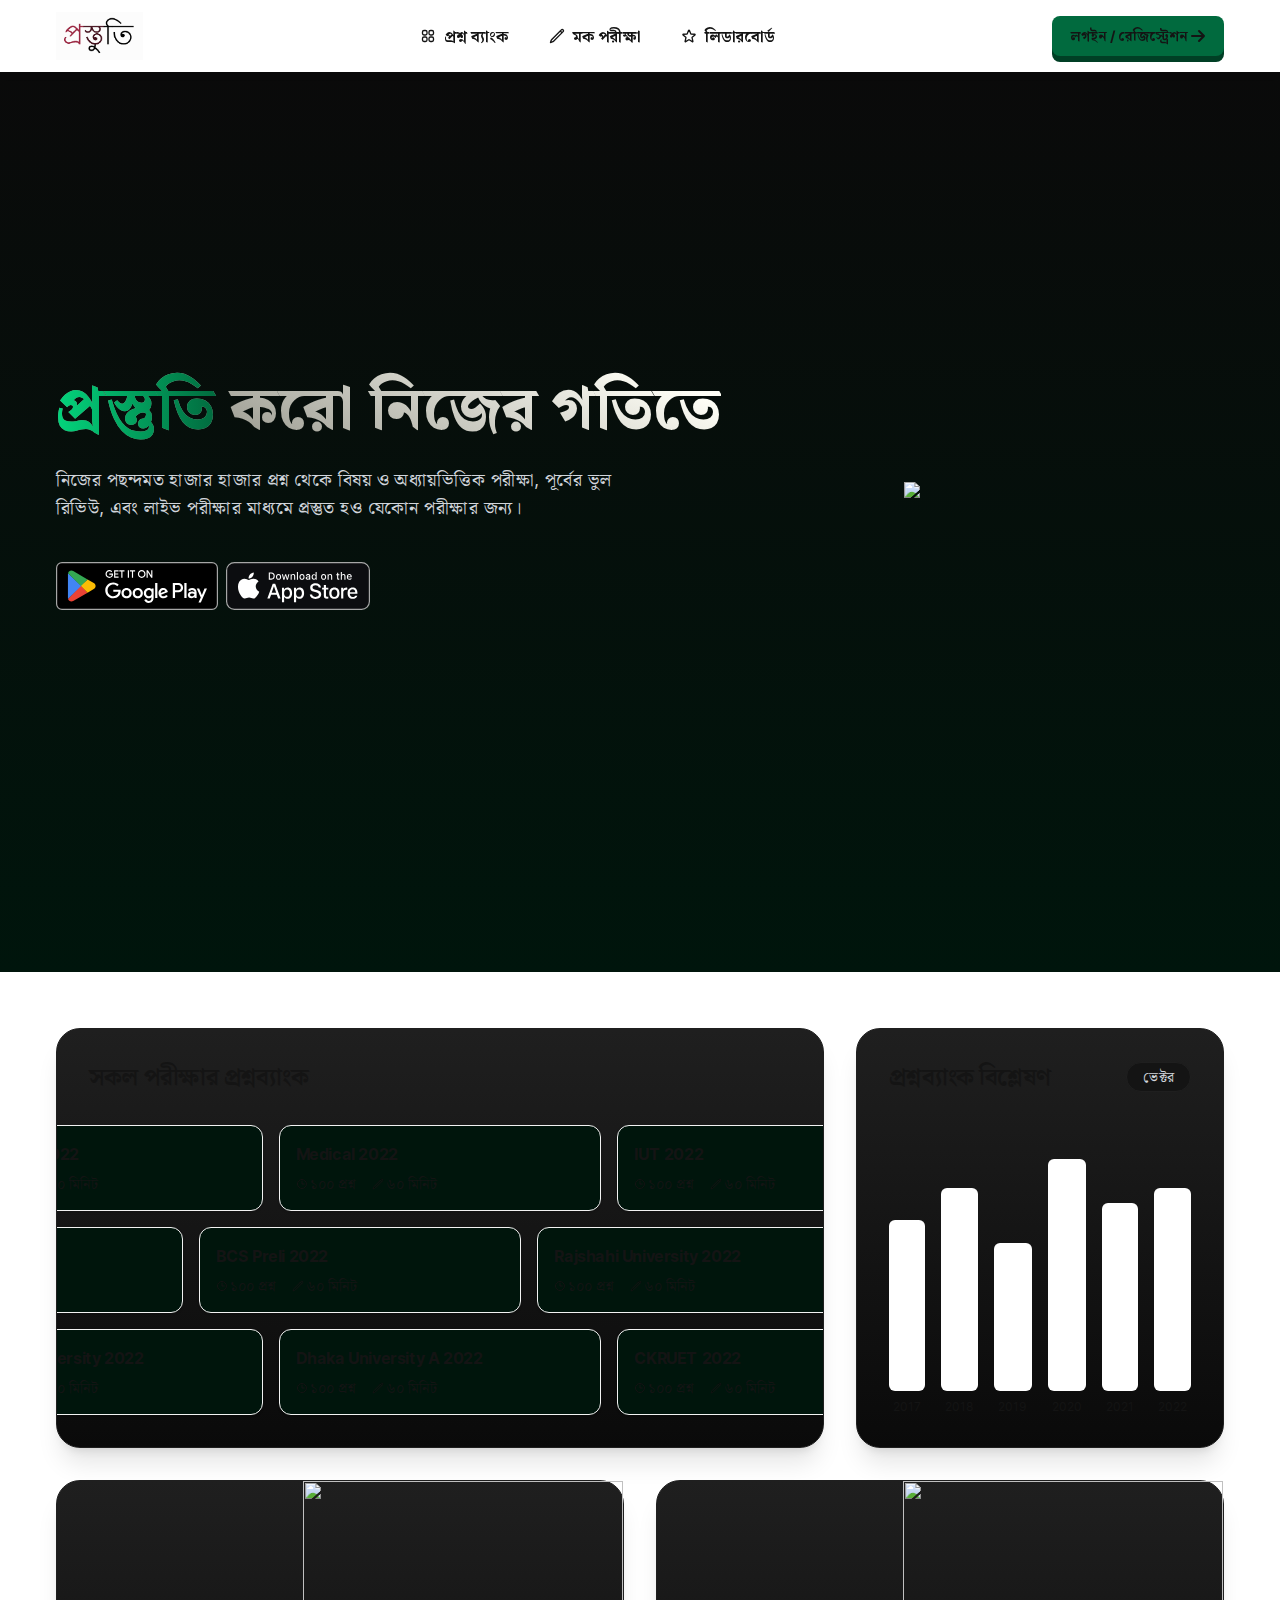
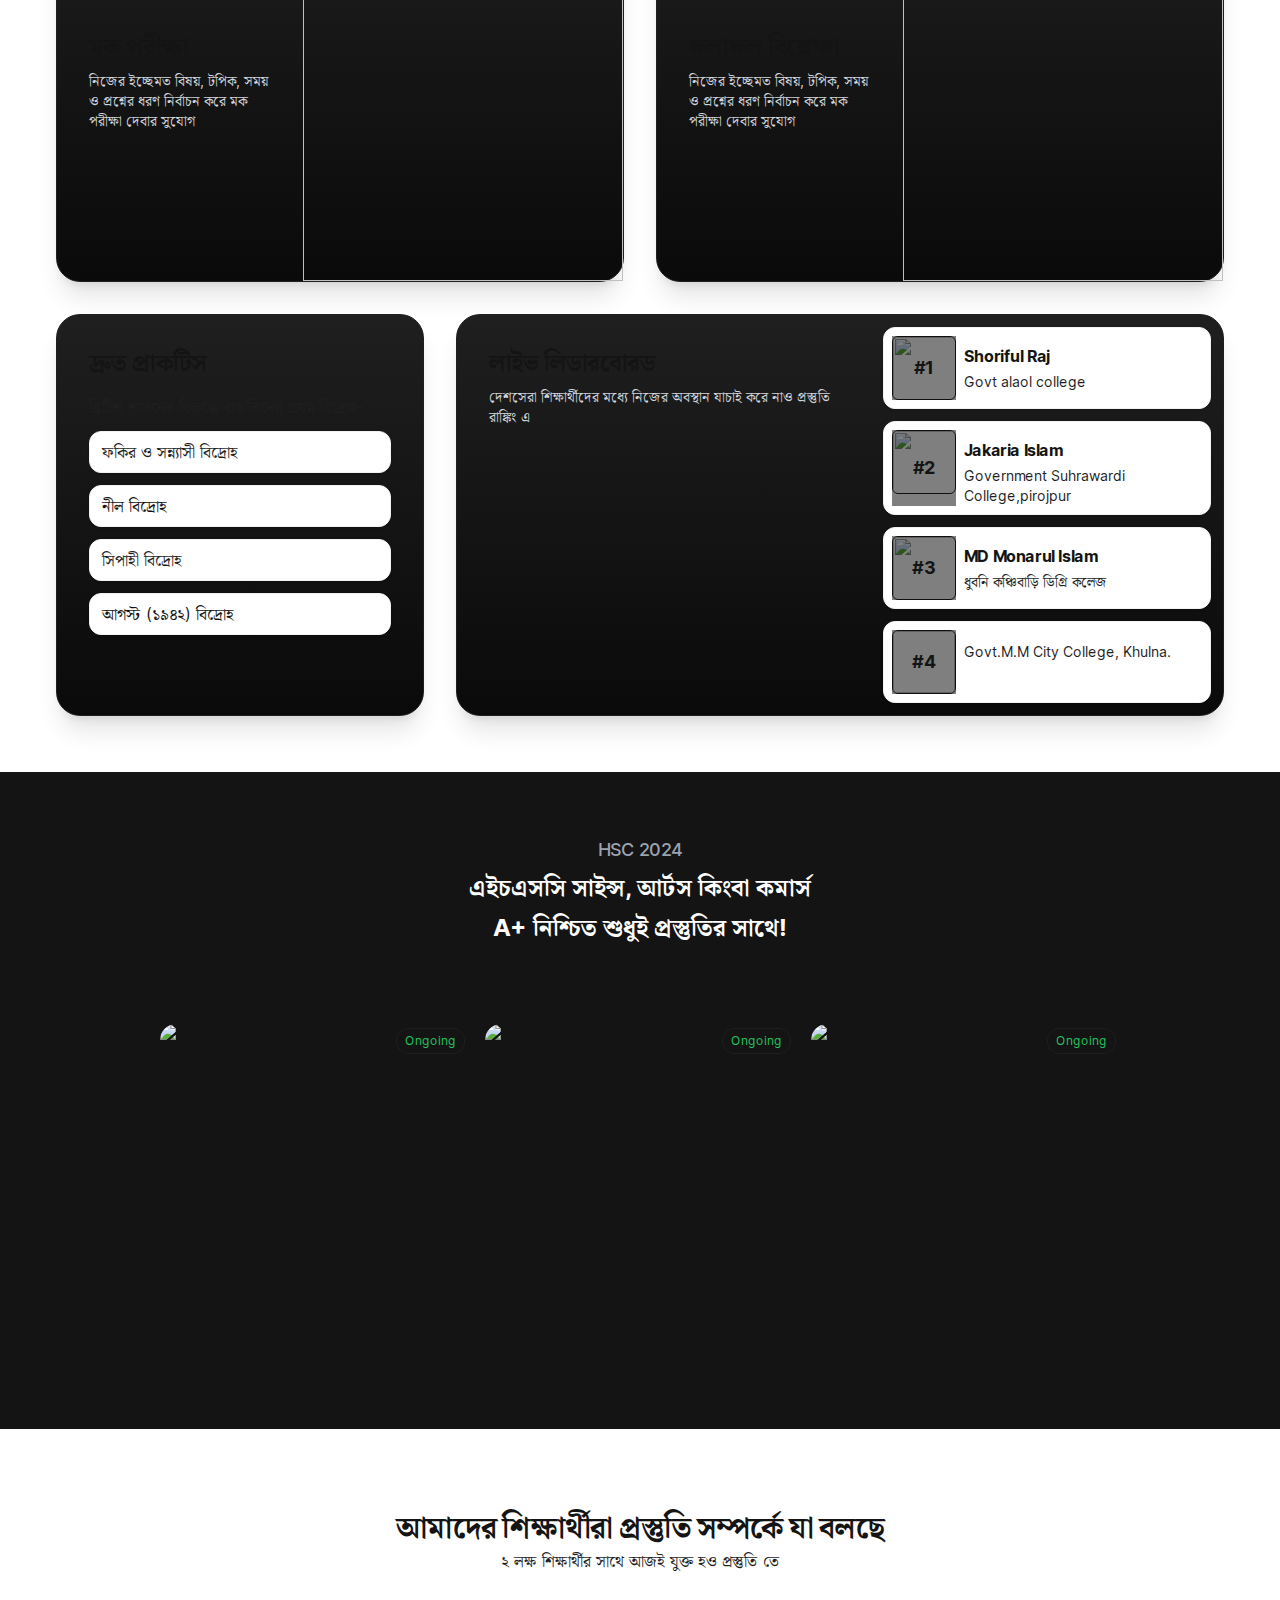
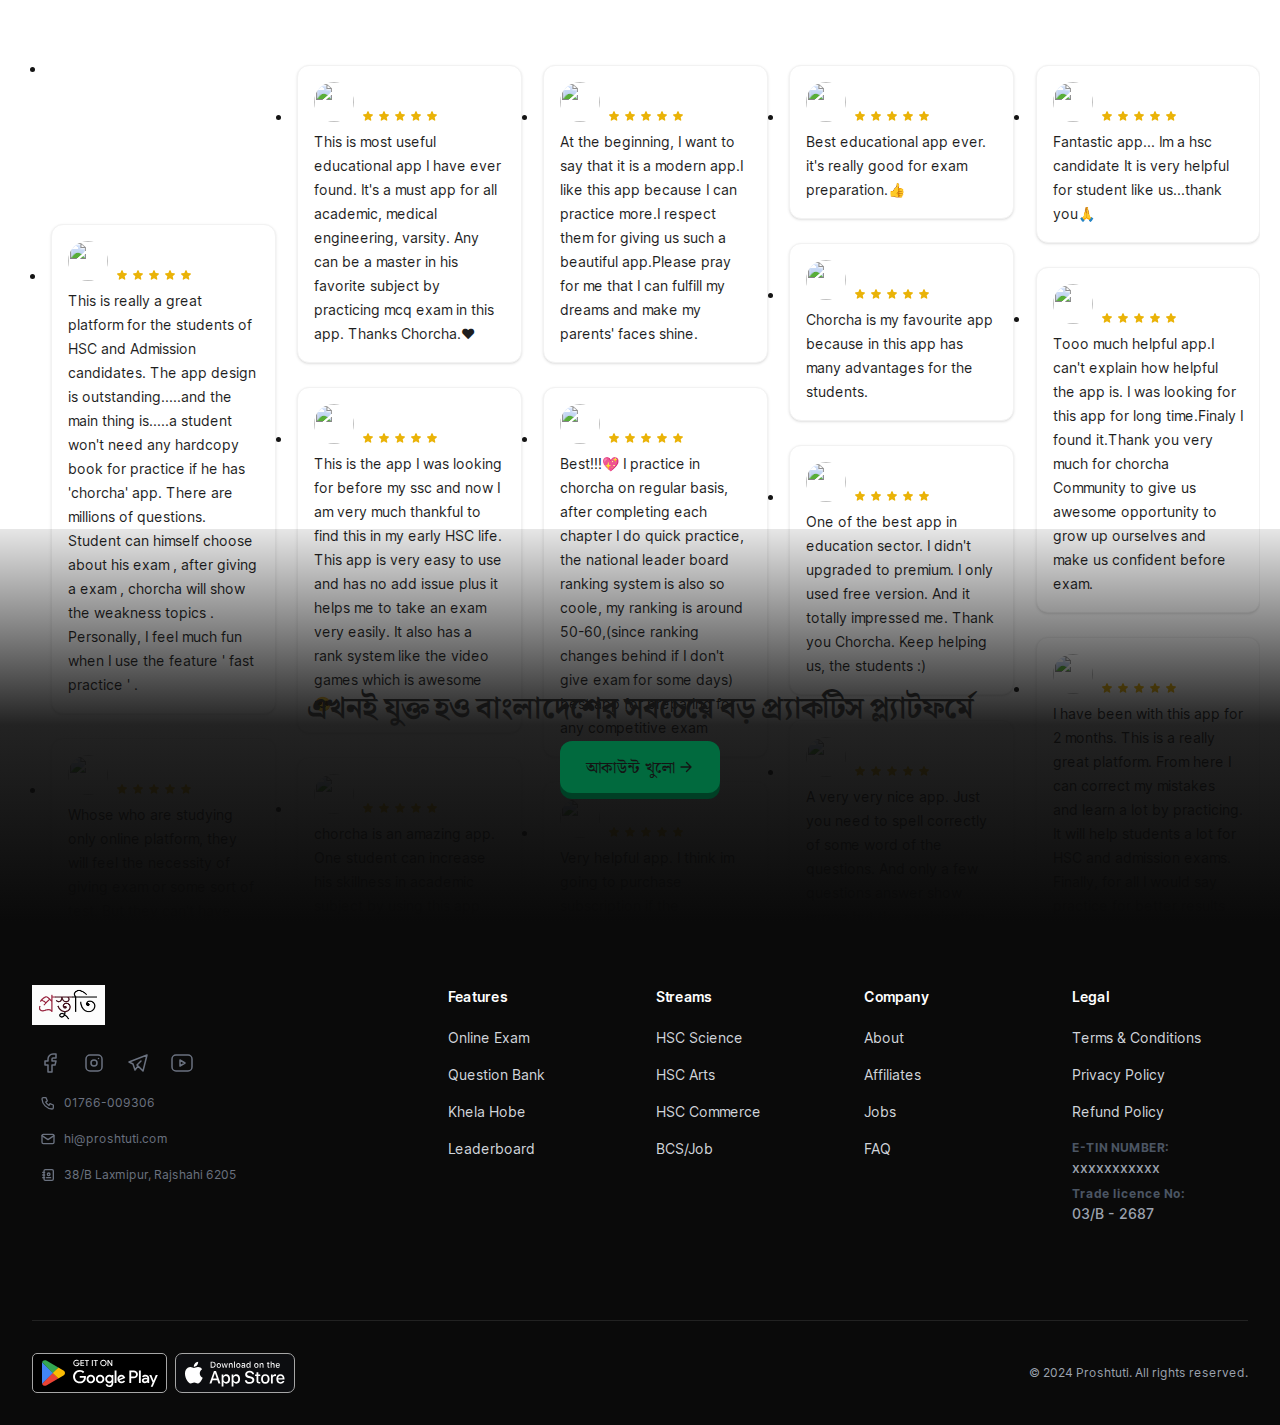
==== commit 8f23e1ec: "Update index.html" ====
--- a/index.html
+++ b/index.html
@@ -60,7 +60,7 @@
                 <div style="box-shadow:0 2px 10px -4px rgba(0,0,0,0.25)" class="sticky top-0 z-50 backdrop-blur-2xl">
                     <div class="max-w-screen-xl mx-auto flex items-center justify-between sticky top-0 py-3 px-4 md:px-14">
                         <a href="/">
-                            <img class="h-12" src="images/logo-dark.PNG" alt="প্রস্তুতি">
+                            <img class="h-12" src="images/logo-dark.png" alt="প্রস্তুতি">
                         </a>
                         <div class="flex-grow hidden md:flex items-center justify-center gap-4">
                             <a href="/question-bank" class="flex justify-center items-center space-x-2 font-bold hover:bg-gray-700 px-3 py-2 rounded-lg">
@@ -390,7 +390,7 @@
                                     <path stroke="none" d="M0 0h24v24H0z" fill="none"></path>
                                     <path d="M5 4h4l2 5l-2.5 1.5a11 11 0 0 0 5 5l1.5 -2.5l5 2v4a2 2 0 0 1 -2 2a16 16 0 0 1 -15 -15a2 2 0 0 1 2 -2"></path>
                                 </svg>
-                                <span>01605-002711</span>
+                                <span>01766-009306</span>
                             </div>
                             <div class="flex items-center space-x-2 px-2 py-1.5 hover:bg-gray-800 hover:text-white rounded-md">
                                 <svg stroke="currentColor" fill="none" stroke-width="2" viewBox="0 0 24 24" stroke-linecap="round" stroke-linejoin="round" class="h-4 w-4" height="1em" width="1em" xmlns="http://www.w3.org/2000/svg">
@@ -409,7 +409,7 @@
                                     <path d="M4 12h3"></path>
                                     <path d="M4 16h3"></path>
                                 </svg>
-                                <span>242/A, Kadirgonj, Rajshahi 6205</span>
+                                <span>38/15, Laxmipur, Rajshahi 6205</span>
                             </div>
                         </div>
                     </div>
@@ -439,8 +439,8 @@
                                                     <div role="list" class="mt-4 space-y-3"><div><a href="/terms-and-conditions" class="text-sm leading-6 text-gray-300 hover:text-white">Terms &amp; Conditions</a></div>
                                                     <div><a href="/privacy" class="text-sm leading-6 text-gray-300 hover:text-white">Privacy Policy</a></div><div><a href="/refund-policy" class="text-sm leading-6 text-gray-300 hover:text-white">Refund Policy</a></div></div>
                                                     <div class="space-y-2 mt-4 text-xs leadeing-6 text-gray-600 font-medium"><div class="flex flex-col space-y-0.5"><span class="text-xs font-bold text-gray-600">E-TIN NUMBER:<!-- --> </span>
-                                                        <span class="text-sm font-medium text-gray-400">371617991290</span></div>
-                                                        <div class="flex flex-col space-y-0.5"><span class="text-xs font-bold text-gray-600">Trade licence No:<!-- --> </span><span class="text-sm font-medium text-gray-400">03/B - 2673</span></div></div></div></div></div></div>
+                                                        <span class="text-sm font-medium text-gray-400">xxxxxxxxxxxx</span></div>
+                                                        <div class="flex flex-col space-y-0.5"><span class="text-xs font-bold text-gray-600">Trade licence No:<!-- --> </span><span class="text-sm font-medium text-gray-400">03/B - 2689</span></div></div></div></div></div></div>
                                                         <div class="mt-8 border-t border-white/10 pt-8 sm:mt-20 lg:mt-24 gap-4 flex flex-col md:flex-row items-center justify-between">
                                                             <div class="flex justify-start  items-center space-x-2"><a href="https://play.google.com/store/apps/details?id=com.proshtuti.main&amp;pcampaignid=pcampaignidMKT-Other-global-all-co-prtnr-py-PartBadge-Mar2515-1"><img alt="Get it on Google Play" src="images/playstore.svg" class="h-10"></a><a href="https://apps.apple.com/app/proshtuti/id6450657679" class=""><img class="h-10" src="images/appstore.svg" alt="Download on the app store"></a></div><p class="text-xs leading-5 text-gray-400">© 2024 proshtuti. All rights reserved.</p></div></div></footer></div></div><style>
     #nprogress {
@@ -510,4 +510,4 @@
       }
     }
   </style>
-</div><script id="__NEXT_DATA__" type="application/json">{"props":{"pageProps":{"data":{"question":{"question":"\u003cp\u003eব্রিটিশ শাসনের বিরুদ্ধে বাঙালিদের প্রথম বিদ্রোহ-\u003c/p\u003e","A":"\u003cp\u003eফকির ও সন্ন্যাসী বিদ্রোহ\u003c/p\u003e","B":"নীল বিদ্রোহ","C":"\u003cp\u003eসিপাহী বিদ্রোহ\u003c/p\u003e","D":"আগস্ট (১৯৪২) বিদ্রোহ","answer":"A"},"leaderboard":[{"_id":"9g_k79ljN","weekly_point":23230,"school":"Govt alaol college ","thumbnail":"https://assets.chorcha.net/EOIDBVJcCpS2evTS.png","md5":"bc25fb35034f48b5ef3c1716ac38698d","name":"Shoriful Raj","stage":"7_5","image":"https://assets.chorcha.net/YKIUDbvBRK1yrTqBfJ7PX.jpg"},{"_id":"rFFkCDWvC","weekly_point":22559.7,"school":"Government Suhrawardi College,pirojpur ","thumbnail":"https://assets.chorcha.net/LCn8iXZUvFYgIbNa.png","md5":"3e1e1417000fe9a7a95bbb179f71e0f0","name":"Jakaria Islam","stage":"7_5","image":"https://assets.chorcha.net/x06iH6-1WdhJdXDnee8MT.png"},{"_id":"cJ6srBtl8","weekly_point":19739,"school":"ধুবনি কঞ্চিবাড়ি ডিগ্রি কলেজ","thumbnail":"https://assets.chorcha.net/2wZvtpMoNQICcLoS.png","md5":"ca4d20b8e491851e4b68e621b6a8ea67","name":"MD Monarul Islam","stage":"7_5","image":"https://assets.chorcha.net/bs1K42xfWsk8mTZjqQpDy"},{"_id":"M9ED62QJ5","weekly_point":15275.2,"school":"Govt.M.M City College, Khulna.","thumbnail":null,"md5":"de6d5d1fdf326f7d779c9d592c2872da","name":"","stage":"7_5","image":null}],"data":{"modeltest":{"cards":[{"logo":"https://assets.chorcha.net/VFVNm1FGnbdNw4MSo3olC.jpg","slug":"/question-bank/hsc-24"},{"logo":"https://assets.chorcha.net/MyZzIH__L0-2AqqiQyu35.jpg","slug":"/question-bank/hsc-24-arts"},{"logo":"https://assets.chorcha.net/OWKSTmN5st-JTGkX9Wwka.jpg","slug":"/question-bank/hsc-24-commerce"}],"title_1":"এইচএসসি সাইন্স, আর্টস কিংবা কমার্স","title_2":"A+ নিশ্চিত শুধুই প্রস্তুতির সাথে!","title_3":null,"subTitle":"HSC 2024"}}}},"__N_SSG":true},"page":"/","query":{},"buildId":"R-pirXIK-AI0fLOuGvuT7","isFallback":false,"gsp":true,"scriptLoader":[]}</script></body></html>+</div><script id="__NEXT_DATA__" type="application/json">{"props":{"pageProps":{"data":{"question":{"question":"\u003cp\u003eব্রিটিশ শাসনের বিরুদ্ধে বাঙালিদের প্রথম বিদ্রোহ-\u003c/p\u003e","A":"\u003cp\u003eফকির ও সন্ন্যাসী বিদ্রোহ\u003c/p\u003e","B":"নীল বিদ্রোহ","C":"\u003cp\u003eসিপাহী বিদ্রোহ\u003c/p\u003e","D":"আগস্ট (১৯৪২) বিদ্রোহ","answer":"A"},"leaderboard":[{"_id":"9g_k79ljN","weekly_point":23230,"school":"Govt alaol college ","thumbnail":"https://assets.chorcha.net/EOIDBVJcCpS2evTS.png","md5":"bc25fb35034f48b5ef3c1716ac38698d","name":"Shoriful Raj","stage":"7_5","image":"https://assets.chorcha.net/YKIUDbvBRK1yrTqBfJ7PX.jpg"},{"_id":"rFFkCDWvC","weekly_point":22559.7,"school":"Government Suhrawardi College,pirojpur ","thumbnail":"https://assets.chorcha.net/LCn8iXZUvFYgIbNa.png","md5":"3e1e1417000fe9a7a95bbb179f71e0f0","name":"Jakaria Islam","stage":"7_5","image":"https://assets.chorcha.net/x06iH6-1WdhJdXDnee8MT.png"},{"_id":"cJ6srBtl8","weekly_point":19739,"school":"ধুবনি কঞ্চিবাড়ি ডিগ্রি কলেজ","thumbnail":"https://assets.chorcha.net/2wZvtpMoNQICcLoS.png","md5":"ca4d20b8e491851e4b68e621b6a8ea67","name":"MD Monarul Islam","stage":"7_5","image":"https://assets.chorcha.net/bs1K42xfWsk8mTZjqQpDy"},{"_id":"M9ED62QJ5","weekly_point":15275.2,"school":"Govt.M.M City College, Khulna.","thumbnail":null,"md5":"de6d5d1fdf326f7d779c9d592c2872da","name":"","stage":"7_5","image":null}],"data":{"modeltest":{"cards":[{"logo":"https://assets.chorcha.net/VFVNm1FGnbdNw4MSo3olC.jpg","slug":"/question-bank/hsc-24"},{"logo":"https://assets.chorcha.net/MyZzIH__L0-2AqqiQyu35.jpg","slug":"/question-bank/hsc-24-arts"},{"logo":"https://assets.chorcha.net/OWKSTmN5st-JTGkX9Wwka.jpg","slug":"/question-bank/hsc-24-commerce"}],"title_1":"এইচএসসি সাইন্স, আর্টস কিংবা কমার্স","title_2":"A+ নিশ্চিত শুধুই প্রস্তুতির সাথে!","title_3":null,"subTitle":"HSC 2024"}}}},"__N_SSG":true},"page":"/","query":{},"buildId":"R-pirXIK-AI0fLOuGvuT7","isFallback":false,"gsp":true,"scriptLoader":[]}</script></body></html>
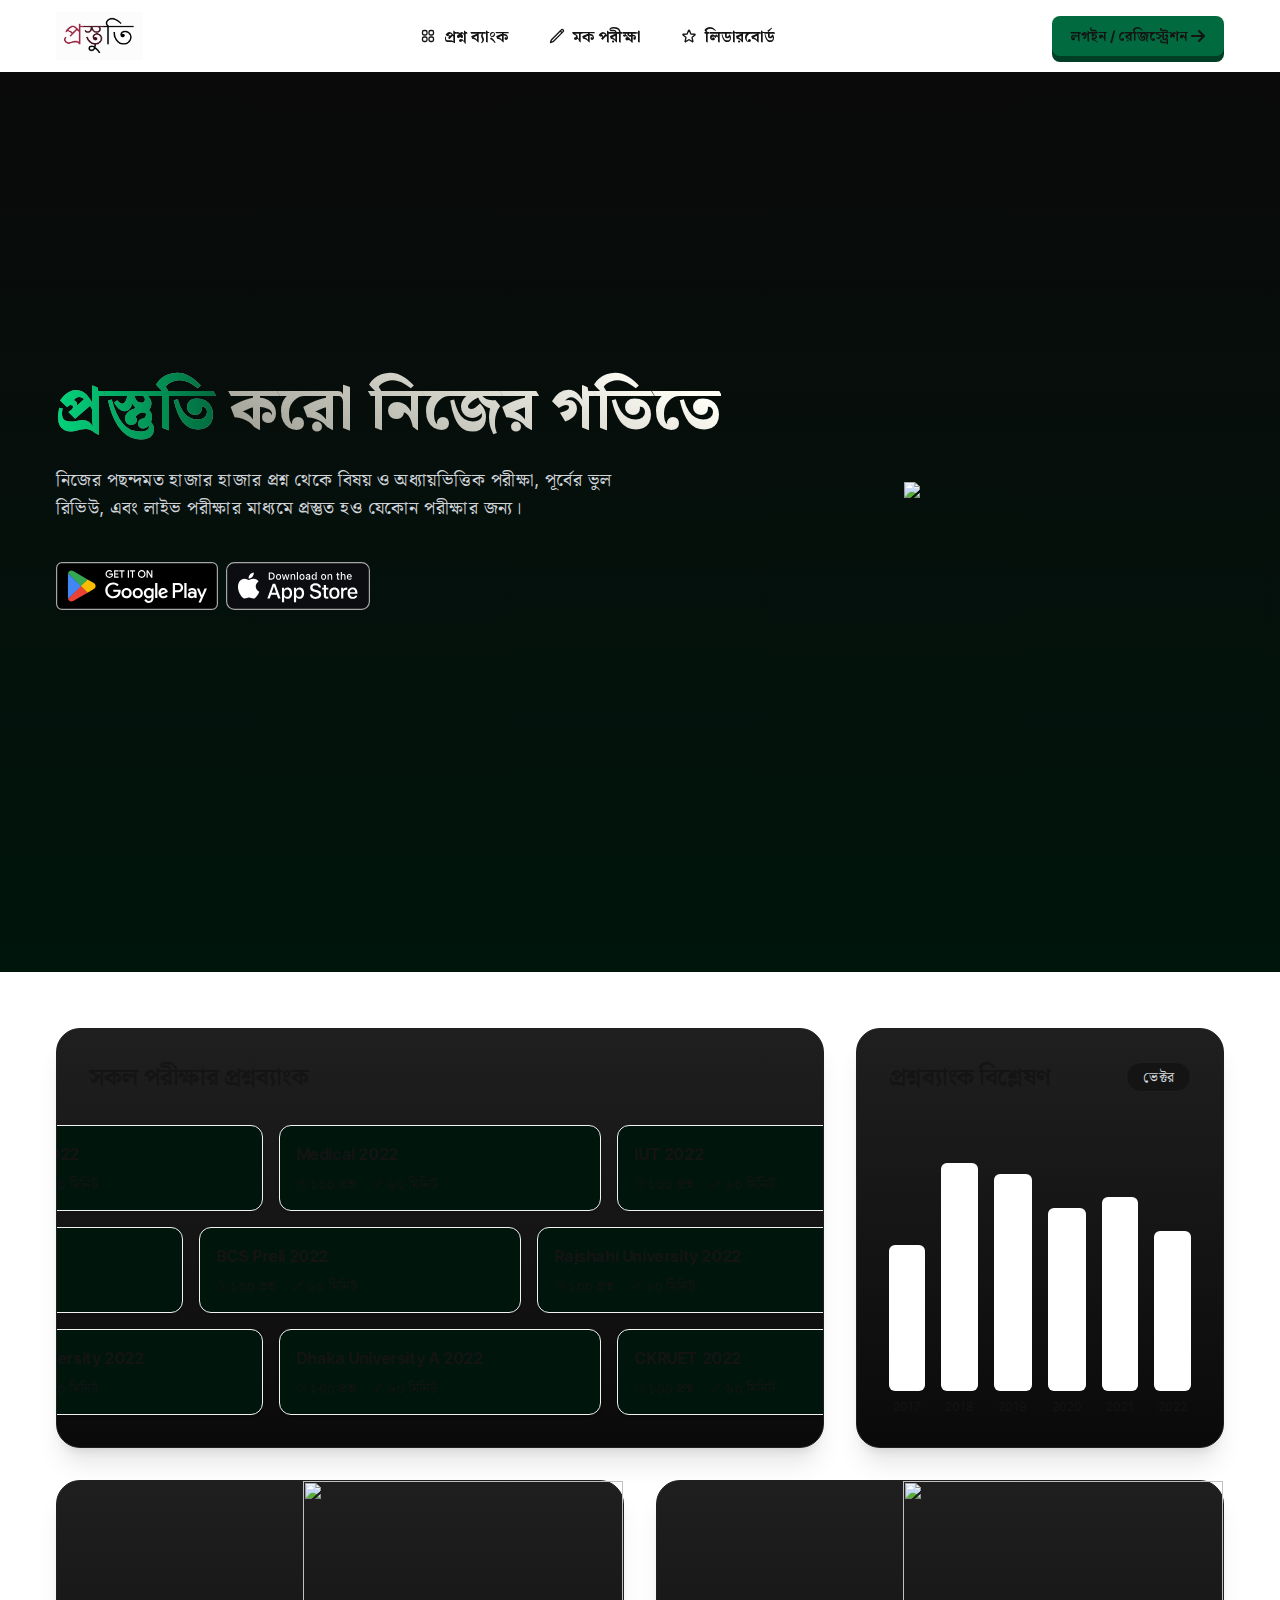
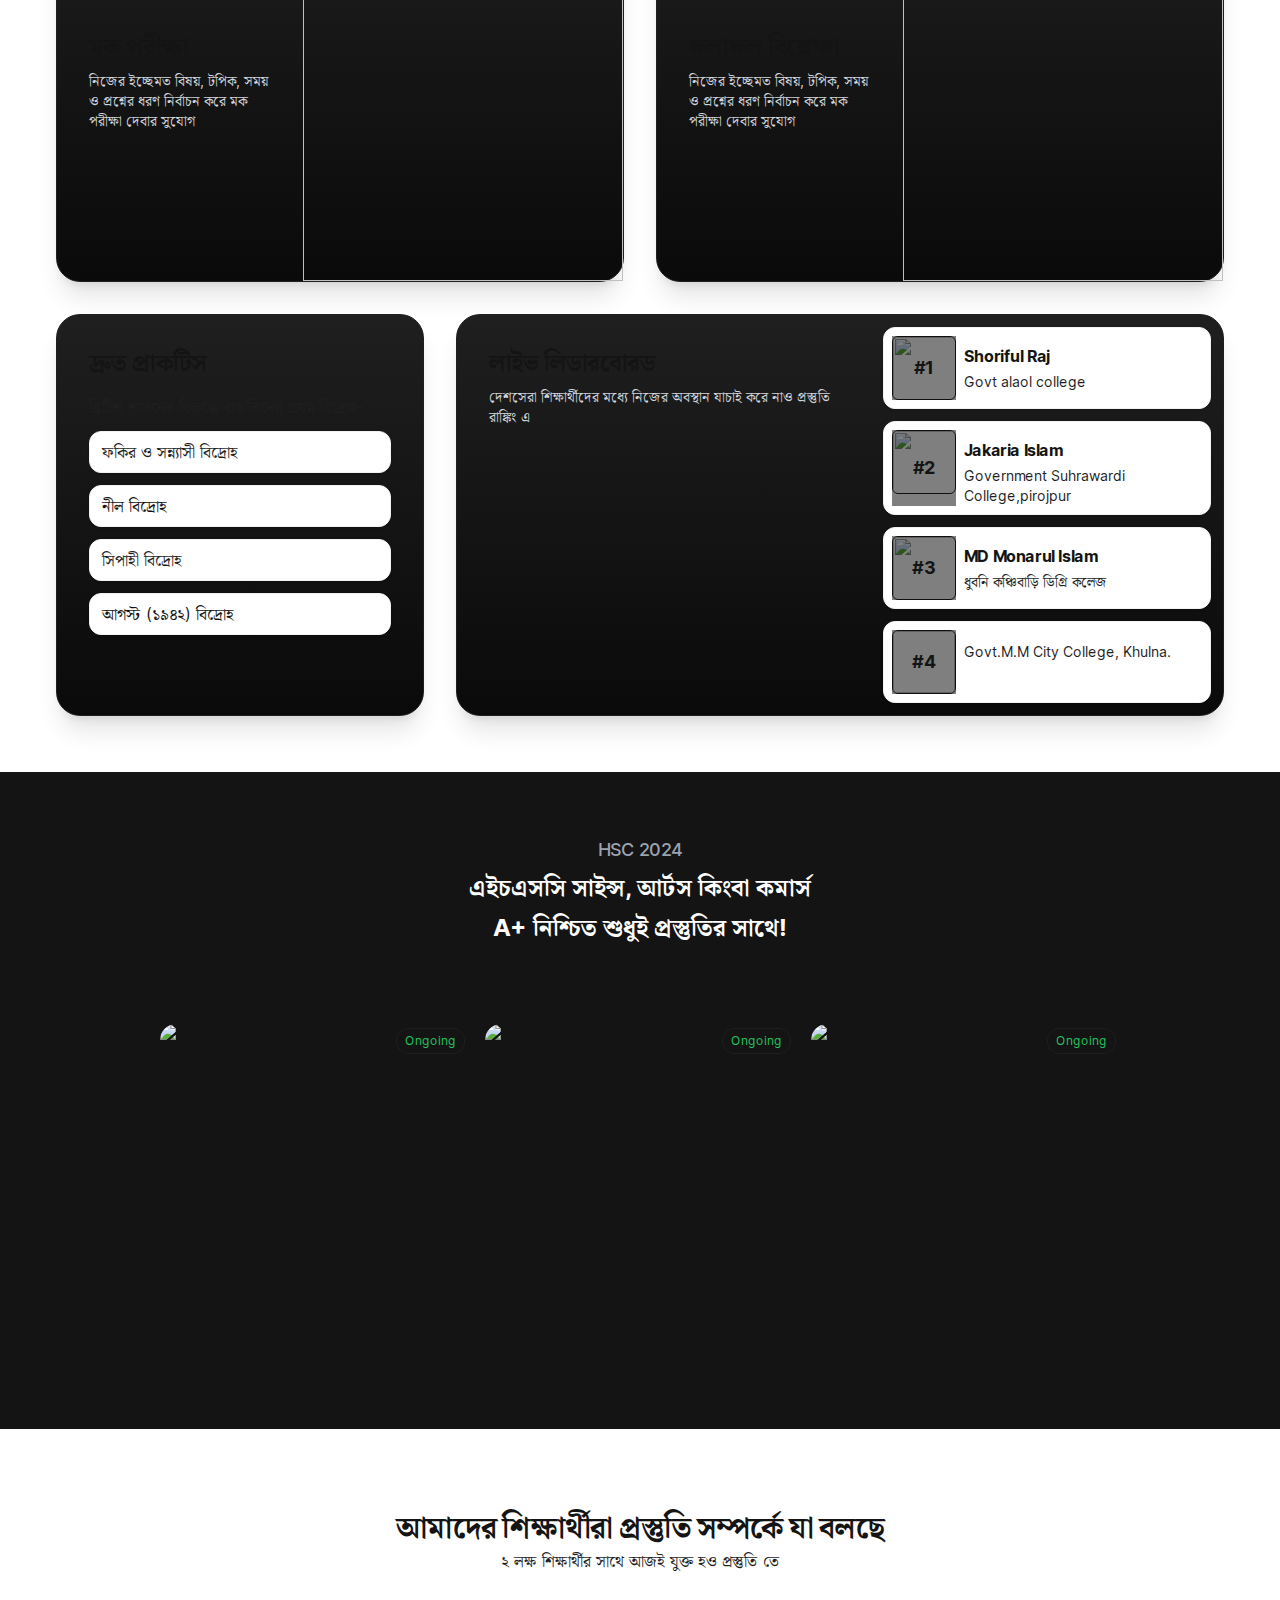
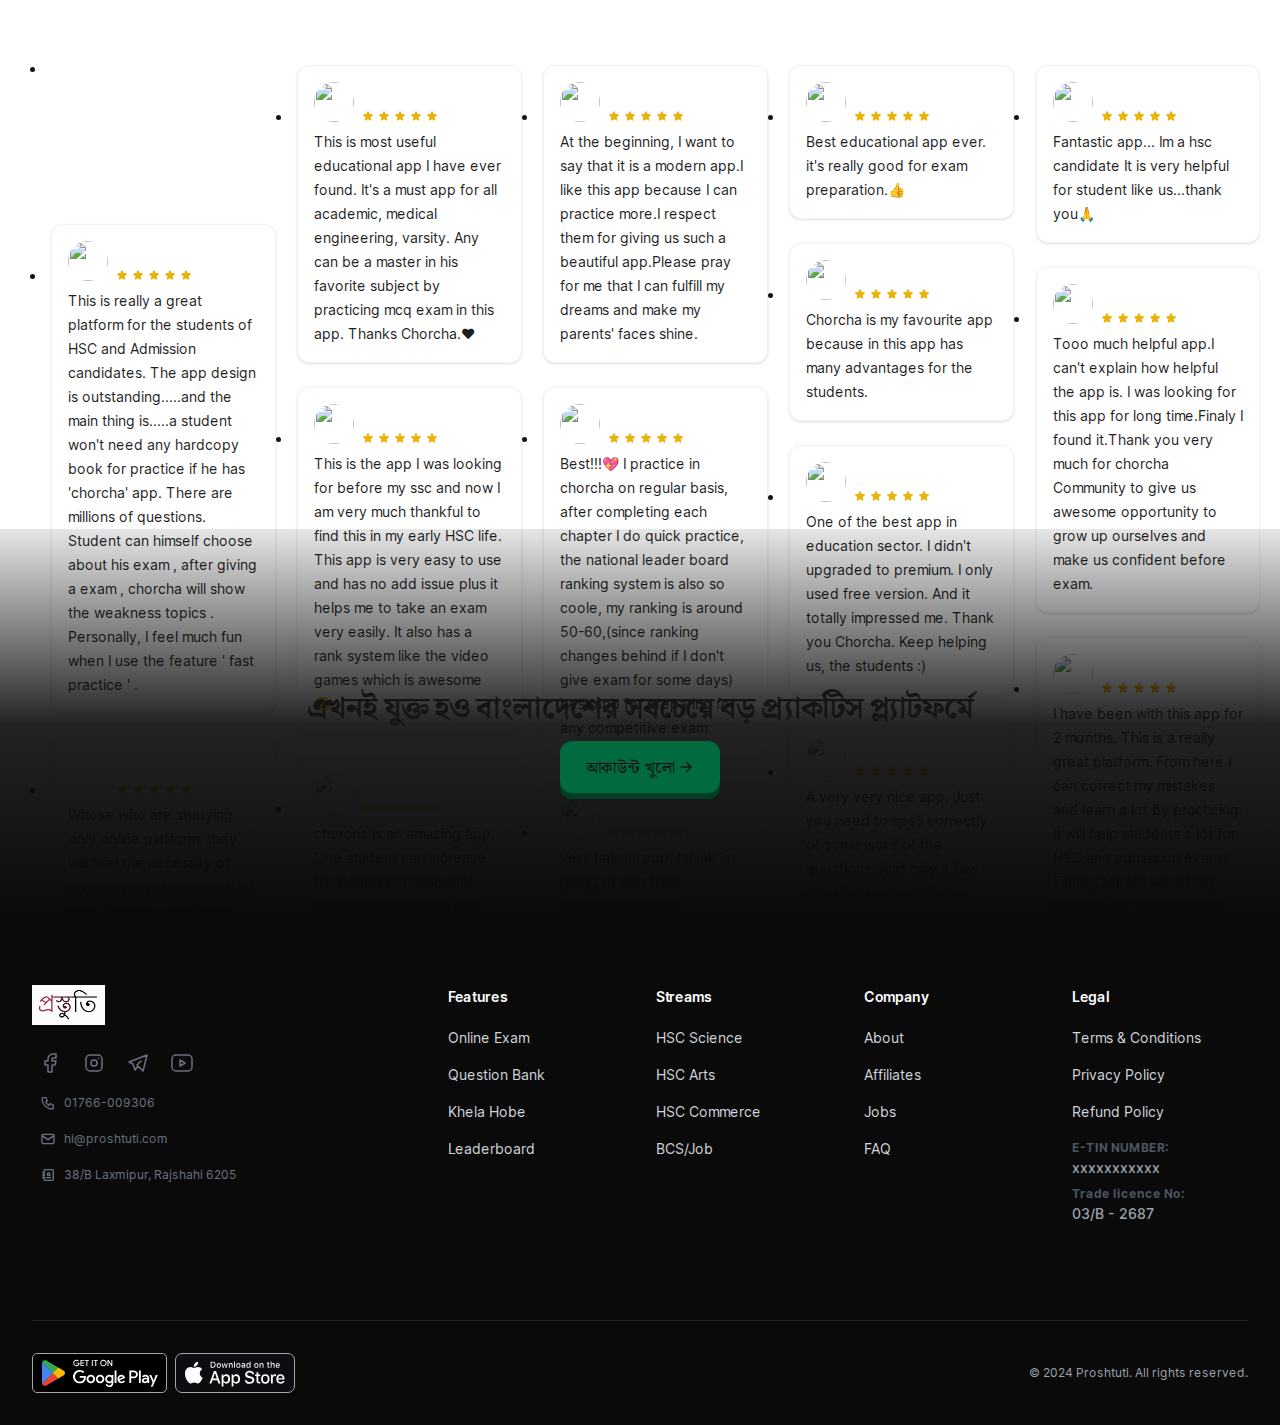
==== commit 34cd25bf: "Update index.html" ====
--- a/index.html
+++ b/index.html
@@ -310,7 +310,7 @@
                                 <h1>লাইভ লিডারবোরড</h1>
                                 <div class="text-sm text-gray-300">দেশসেরা শিক্ষার্থীদের মধ্যে নিজের অবস্থান যাচাই করে নাও প্রস্তুতির রাঙ্কিং এ</div>
                             </div>
-                            <div class="p-3 flex flex-col gap-3 justify-between"><div class="card !flex-row !p-2 gap-2"><div class="relative w-16 shrink-0"><img src="images/YKIUDbvBRK1yrTqBfJ7PX.jpg" class="w-16 h-16 border border-gray-700 rounded-md"><div class="absolute inset-0 bg-black/50 flex items-center justify-center"><h2>#<!-- -->1</h2></div></div><div class="gap-1 flex flex-col"><h3 class="line-clamp-1">Shoriful Raj</h3><p class="text-sm">Govt alaol college </p></div></div><div class="card !flex-row !p-2 gap-2"><div class="relative w-16 shrink-0"><img src="images/x06iH6-1WdhJdXDnee8MT.png" class="w-16 h-16 border border-gray-700 rounded-md"><div class="absolute inset-0 bg-black/50 flex items-center justify-center"><h2>#<!-- -->2</h2></div></div><div class="gap-1 flex flex-col"><h3 class="line-clamp-1">Jakaria Islam</h3><p class="text-sm">Government Suhrawardi College,pirojpur </p></div></div><div class="card !flex-row !p-2 gap-2"><div class="relative w-16 shrink-0"><img src="bs1K42xfWsk8mTZjqQpDy" class="w-16 h-16 border border-gray-700 rounded-md"><div class="absolute inset-0 bg-black/50 flex items-center justify-center"><h2>#<!-- -->3</h2></div></div><div class="gap-1 flex flex-col"><h3 class="line-clamp-1">MD Monarul Islam</h3><p class="text-sm">ধুবনি কঞ্চিবাড়ি ডিগ্রি কলেজ</p></div></div><div class="card !flex-row !p-2 gap-2"><div class="relative w-16 shrink-0"><img class="w-16 h-16 border border-gray-700 rounded-md"><div class="absolute inset-0 bg-black/50 flex items-center justify-center"><h2>#<!-- -->4</h2></div></div><div class="gap-1 flex flex-col"><h3 class="line-clamp-1"></h3><p class="text-sm">Govt.M.M City College, Khulna.</p></div></div></div></div></div></div></div><section class="bg-gray-800 py-16"><div class="text-center text-sm md:text-lg text-gray-400 font-medium">HSC 2024</div><div class="text-center text-xl md:text-2xl font-bold text-gray-700 mt-2 mb-8 md:mb-12 md:mx-0 flex flex-col text-white gap-2"><span>এইচএসসি সাইন্স, আর্টস কিংবা কমার্স</span><span>A+ নিশ্চিত শুধুই প্রস্তুতির সাথে!</span></div><div class="grid md:grid-cols-3 gap-4 mx-auto max-w-screen-lg p-8"><a class="overflow-hidden rounded-2xl relative" href="/question-bank/hsc-24"><img src="images/VFVNm1FGnbdNw4MSo3olC.jpg" alt="khela hobe course / batch proshtuti for science" objectfit="fill" class="w-full aspect-1"><div class="absolute top-1 right-1 px-2 py-1 bg-gray-800 border-gray-700 border rounded-xl text-xs text-green-500 animate-pulse">Ongoing</div></a><a class="overflow-hidden rounded-2xl relative" href="/question-bank/hsc-24-arts"><img src="images/MyZzIH__L0-2AqqiQyu35.jpg" alt="khela hobe course / batch proshtuti for science" objectfit="fill" class="w-full aspect-1"><div class="absolute top-1 right-1 px-2 py-1 bg-gray-800 border-gray-700 border rounded-xl text-xs text-green-500 animate-pulse">Ongoing</div></a><a class="overflow-hidden rounded-2xl relative" href="/question-bank/hsc-24-commerce"><img src="images/OWKSTmN5st-JTGkX9Wwka.jpg" alt="khela hobe course / batch proshtuti for science" objectfit="fill" class="w-full aspect-1"><div class="absolute top-1 right-1 px-2 py-1 bg-gray-800 border-gray-700 border rounded-xl text-xs text-green-500 animate-pulse">Ongoing</div></a></div></section><section><div class="text-center py-20 pb-12 flex flex-col gap-1"><h1 class="text-3xl">আমাদের শিক্ষার্থীরা প্রস্তুতি সম্পর্কে যা বলছে</h1><p>২ লক্ষ শিক্ষার্থীর সাথে আজই যুক্ত হও প্রস্তুতি তে</p></div><section tabindex="-1" class="relative mx-auto px-4 focus:outline-none sm:px-3 md:px-5"><div class="max-h-[1024px] md:max-h-screen overflow-hidden relative"><ul class="columns-1 md:columns-3 lg:columns-4 xl:columns-5  pt-2 gap-2 lg:gap-4"><li class="text-sm leading-6 pt-2 lg:pt-4 relative"><div class="videoWrapper rounded-xl overflow-hidden"><iframe src="https://www.youtube.com/embed/1Hgd9VCV0CI?autoplay=0" allow="accelerometer; autoplay; clipboard-write; encrypted-media; gyroscope; picture-in-picture" loading="lazy"></iframe></div></li><li class="text-sm leading-6 pt-2 lg:pt-4 relative"><figure class="flex flex-col-reverse card"><figcaption class="flex items-center space-x-2"><img src="https://play-lh.googleusercontent.com/a-/ALV-UjV8IQfoKEz-v2Wx7ISqxcrVZaU3JtekP5xwrzVPFfRdJ7I" alt="" class="flex-none w-10 h-10 rounded-full object-cover" loading="lazy" decoding="async"><div class="flex-auto"><div class="text-base text-white font-bold tracking-tight"><span>Kankhito's World</span></div><div class="flex gap-x-1 mt-1 text-yellow-500">
+                            <div class="p-3 flex flex-col gap-3 justify-between"><div class="card !flex-row !p-2 gap-2"><div class="relative w-16 shrink-0"><img src="images/YKIUDbvBRK1yrTqBfJ7PX.jpg" class="w-16 h-16 border border-gray-700 rounded-md"><div class="absolute inset-0 bg-black/50 flex items-center justify-center"><h2>#<!-- -->1</h2></div></div><div class="gap-1 flex flex-col"><h3 class="line-clamp-1">Shoriful Raj</h3><p class="text-sm">Govt alaol college </p></div></div><div class="card !flex-row !p-2 gap-2"><div class="relative w-16 shrink-0"><img src="images/x06iH6-1WdhJdXDnee8MT.png" class="w-16 h-16 border border-gray-700 rounded-md"><div class="absolute inset-0 bg-black/50 flex items-center justify-center"><h2>#<!-- -->2</h2></div></div><div class="gap-1 flex flex-col"><h3 class="line-clamp-1">Jakaria Islam</h3><p class="text-sm">Government Suhrawardi College,pirojpur </p></div></div><div class="card !flex-row !p-2 gap-2"><div class="relative w-16 shrink-0"><img src="bs1K42xfWsk8mTZjqQpDy" class="w-16 h-16 border border-gray-700 rounded-md"><div class="absolute inset-0 bg-black/50 flex items-center justify-center"><h2>#<!-- -->3</h2></div></div><div class="gap-1 flex flex-col"><h3 class="line-clamp-1">MD Monarul Islam</h3><p class="text-sm">ধুবনি কঞ্চিবাড়ি ডিগ্রি কলেজ</p></div></div><div class="card !flex-row !p-2 gap-2"><div class="relative w-16 shrink-0"><img class="w-16 h-16 border border-gray-700 rounded-md"><div class="absolute inset-0 bg-black/50 flex items-center justify-center"><h2>#<!-- -->4</h2></div></div><div class="gap-1 flex flex-col"><h3 class="line-clamp-1"></h3><p class="text-sm">Govt.M.M City College, Khulna.</p></div></div></div></div></div></div></div><section class="bg-gray-800 py-16"><div class="text-center text-sm md:text-lg text-gray-400 font-medium">HSC 2024</div><div class="text-center text-xl md:text-2xl font-bold text-gray-700 mt-2 mb-8 md:mb-12 md:mx-0 flex flex-col text-white gap-2"><span>এইচএসসি সাইন্স, আর্টস কিংবা কমার্স</span><span>A+ নিশ্চিত শুধুই প্রস্তুতির সাথে!</span></div><div class="grid md:grid-cols-3 gap-4 mx-auto max-w-screen-lg p-8"><a class="overflow-hidden rounded-2xl relative" href="/question-bank/hsc-24"><img src="images/VFVNm1FGnbdNw4MSo3olC.jpg" alt="khela hobe course / batch proshtuti for science" objectfit="fill" class="w-full aspect-1"><div class="absolute top-1 right-1 px-2 py-1 bg-gray-800 border-gray-700 border rounded-xl text-xs text-green-500 animate-pulse">Ongoing</div></a><a class="overflow-hidden rounded-2xl relative" href="/question-bank/hsc-24-arts"><img src="images/MyZzIH__L0-2AqqiQyu35.jpg" alt="khela hobe course / batch proshtuti for science" objectfit="fill" class="w-full aspect-1"><div class="absolute top-1 right-1 px-2 py-1 bg-gray-800 border-gray-700 border rounded-xl text-xs text-green-500 animate-pulse">Ongoing</div></a><a class="overflow-hidden rounded-2xl relative" href="/question-bank/hsc-24-commerce"><img src="images/OWKSTmN5st-JTGkX9Wwka.jpg" alt="khela hobe course / batch proshtuti for science" objectfit="fill" class="w-full aspect-1"><div class="absolute top-1 right-1 px-2 py-1 bg-gray-800 border-gray-700 border rounded-xl text-xs text-green-500 animate-pulse">Ongoing</div></a></div></section><section><div class="text-center py-20 pb-12 flex flex-col gap-1"><h1 class="text-3xl">আমাদের শিক্ষার্থীরা প্রস্তুতি সম্পর্কে যা বলছে</h1><p>২ লক্ষ শিক্ষার্থীর সাথে আজই যুক্ত হও প্রস্তুতি তে</p></div><section tabindex="-1" class="relative mx-auto px-4 focus:outline-none sm:px-3 md:px-5"><div class="max-h-[1024px] md:max-h-screen overflow-hidden relative"><ul class="columns-1 md:columns-3 lg:columns-4 xl:columns-5  pt-2 gap-2 lg:gap-4"><li class="text-sm leading-6 pt-2 lg:pt-4 relative"></li><li class="text-sm leading-6 pt-2 lg:pt-4 relative"><figure class="flex flex-col-reverse card"><figcaption class="flex items-center space-x-2"><img src="https://play-lh.googleusercontent.com/a-/ALV-UjV8IQfoKEz-v2Wx7ISqxcrVZaU3JtekP5xwrzVPFfRdJ7I" alt="" class="flex-none w-10 h-10 rounded-full object-cover" loading="lazy" decoding="async"><div class="flex-auto"><div class="text-base text-white font-bold tracking-tight"><span>Kankhito's World</span></div><div class="flex gap-x-1 mt-1 text-yellow-500">
                                 <svg xmlns="http://www.w3.org/2000/svg" viewBox="0 0 24 24" fill="currentColor" aria-hidden="true" class="h-3 w-3 flex-none">
                                     <path fill-rule="evenodd" d="M10.788 3.21c.448-1.077 1.976-1.077 2.424 0l2.082 5.007 5.404.433c1.164.093 1.636 1.545.749 2.305l-4.117 3.527 1.257 5.273c.271 1.136-.964 2.033-1.96 1.425L12 18.354 7.373 21.18c-.996.608-2.231-.29-1.96-1.425l1.257-5.273-4.117-3.527c-.887-.76-.415-2.212.749-2.305l5.404-.433 2.082-5.006z" clip-rule="evenodd"></path>
                                 </svg>
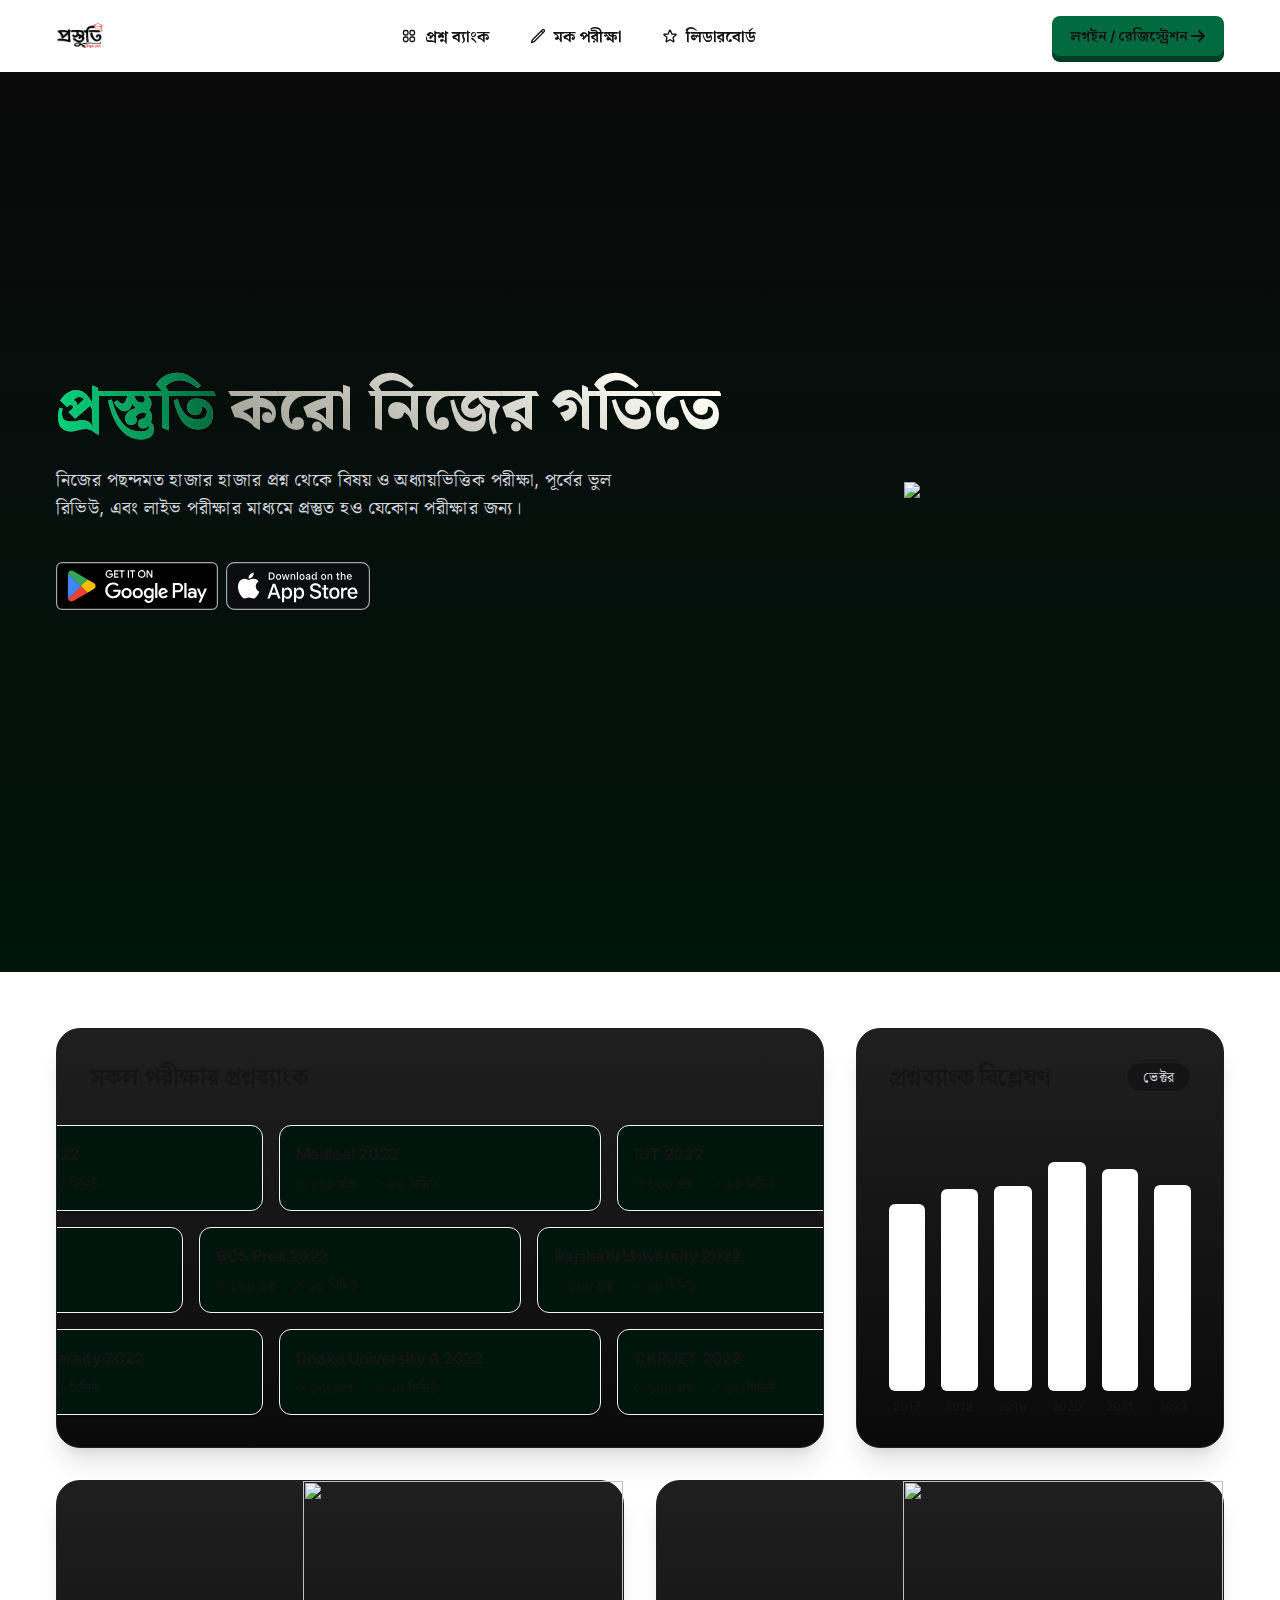
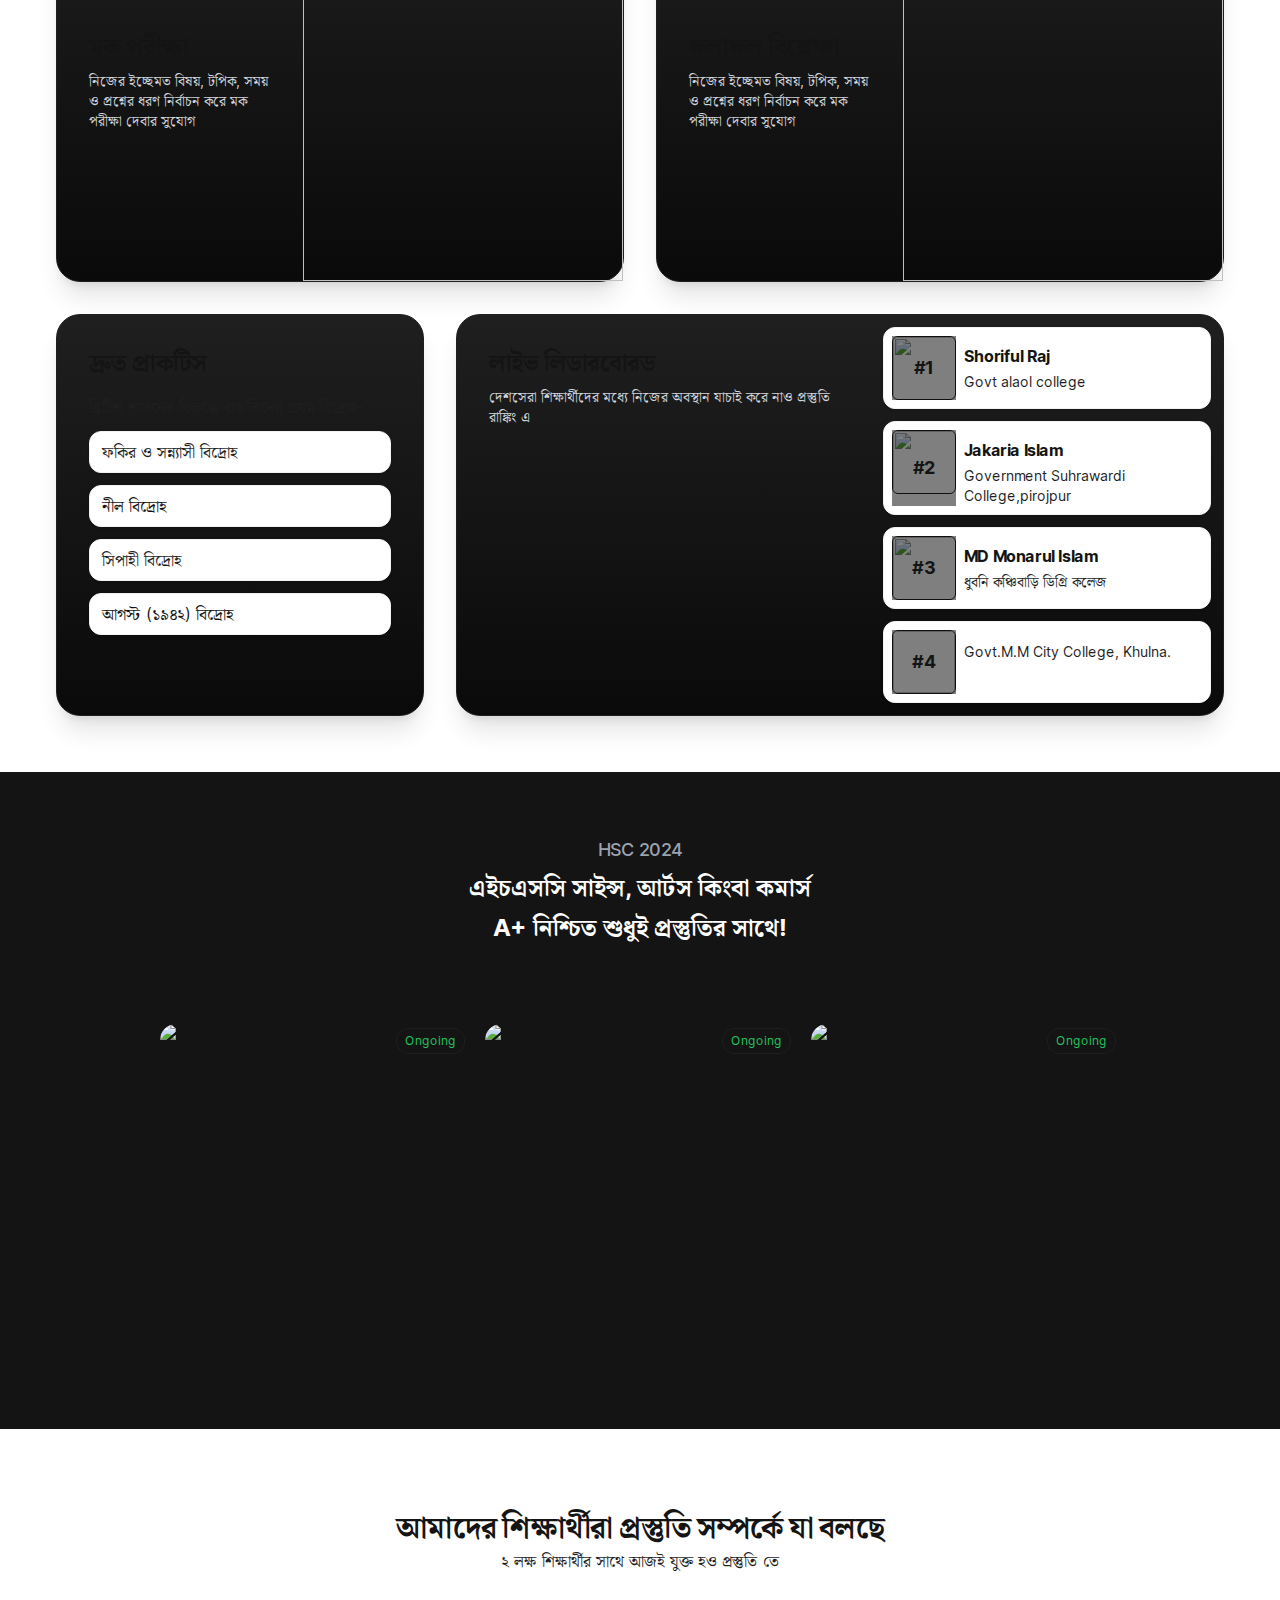
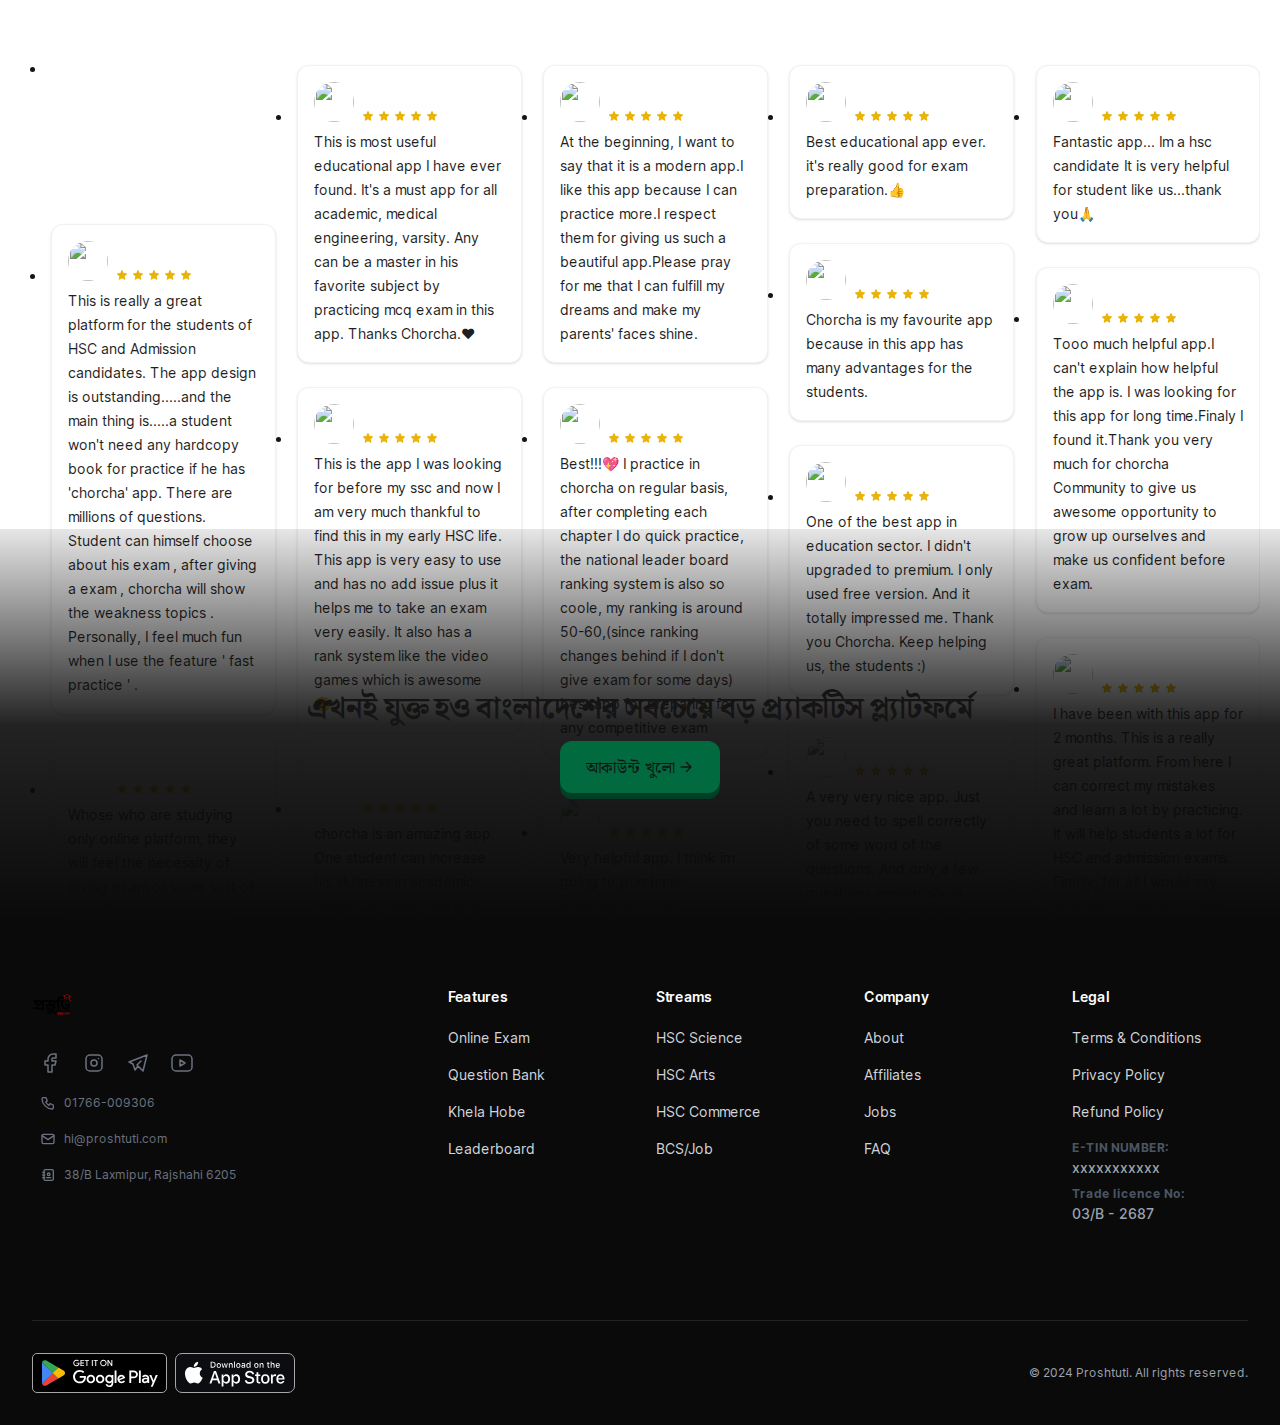
==== commit c33e826a: "Update index.html" ====
--- a/index.html
+++ b/index.html
@@ -355,13 +355,13 @@
                         <div class="flex flex-col gap-3 items-start">
                             <img class="h-10" src="images/logo-dark.png" alt="proshtuti">
                             <div class="flex space-x-2 mt-2">
-                                <a href="https://www.facebook.com/proshtuti.com" class="text-gray-500 hover:text-gray-400 p-1.5 hover:bg-gray-800 hover:text-white rounded-md">
+                                <a href="https://www.facebook.com/proshtutiapp" class="text-gray-500 hover:text-gray-400 p-1.5 hover:bg-gray-800 hover:text-white rounded-md">
                                     <svg xmlns="http://www.w3.org/2000/svg" class="h-6 w-6" aria-hidden="true" viewBox="0 0 24 24" stroke-width="1.5" stroke="currentColor" fill="none" stroke-linecap="round" stroke-linejoin="round">
                                         <path stroke="none" d="M0 0h24v24H0z" fill="none"></path>
                                         <path d="M7 10v4h3v7h4v-7h3l1 -4h-4v-2a1 1 0 0 1 1 -1h3v-4h-3a5 5 0 0 0 -5 5v2h-3"></path>
                                     </svg>
                                 </a>
-                                <a href="https://www.instagram.com/proshtuti_net/" class="text-gray-500 hover:text-gray-400 p-1.5 hover:bg-gray-800 hover:text-white rounded-md">
+                                <a href="https://www.instagram.com/proshtutiapp/" class="text-gray-500 hover:text-gray-400 p-1.5 hover:bg-gray-800 hover:text-white rounded-md">
                                     <svg xmlns="http://www.w3.org/2000/svg" class="h-6 w-6" aria-hidden="true" viewBox="0 0 24 24" stroke-width="1.5" stroke="currentColor" fill="none" stroke-linecap="round" stroke-linejoin="round">
                                         <path stroke="none" d="M0 0h24v24H0z" fill="none"></path>
                                         <path d="M4 4m0 4a4 4 0 0 1 4 -4h8a4 4 0 0 1 4 4v8a4 4 0 0 1 -4 4h-8a4 4 0 0 1 -4 -4z"></path>
@@ -369,13 +369,13 @@
                                         <path d="M16.5 7.5l0 .01"></path>
                                     </svg>
                                 </a>
-                                <a href="https://t.me/+G3SAMc-2pV82ZGM1" class="text-gray-500 hover:text-gray-400 p-1.5 hover:bg-gray-800 hover:text-white rounded-md">
+                                <a href="https://t.me/+G3SAMc" class="text-gray-500 hover:text-gray-400 p-1.5 hover:bg-gray-800 hover:text-white rounded-md">
                                     <svg xmlns="http://www.w3.org/2000/svg" class="h-6 w-6" aria-hidden="true" viewBox="0 0 24 24" stroke-width="1.5" stroke="currentColor" fill="none" stroke-linecap="round" stroke-linejoin="round">
                                         <path stroke="none" d="M0 0h24v24H0z" fill="none"></path>
                                         <path d="M15 10l-4 4l6 6l4 -16l-18 7l4 2l2 6l3 -4"></path>
                                     </svg>
                                 </a>
-                                <a href="https://www.youtube.com/@proshtuti_net" class="text-gray-500 hover:text-gray-400 p-1.5 hover:bg-gray-800 hover:text-white rounded-md">
+                                <a href="https://www.youtube.com/@proshtutiapp" class="text-gray-500 hover:text-gray-400 p-1.5 hover:bg-gray-800 hover:text-white rounded-md">
                                     <svg xmlns="http://www.w3.org/2000/svg" class="h-6 w-6" aria-hidden="true" viewBox="0 0 24 24" stroke-width="1.5" stroke="currentColor" fill="none" stroke-linecap="round" stroke-linejoin="round">
                                         <path stroke="none" d="M0 0h24v24H0z" fill="none"></path>
                                         <path d="M2 8a4 4 0 0 1 4 -4h12a4 4 0 0 1 4 4v8a4 4 0 0 1 -4 4h-12a4 4 0 0 1 -4 -4v-8z"></path>
@@ -390,7 +390,7 @@
                                     <path stroke="none" d="M0 0h24v24H0z" fill="none"></path>
                                     <path d="M5 4h4l2 5l-2.5 1.5a11 11 0 0 0 5 5l1.5 -2.5l5 2v4a2 2 0 0 1 -2 2a16 16 0 0 1 -15 -15a2 2 0 0 1 2 -2"></path>
                                 </svg>
-                                <span>01766-009306</span>
+                                <span>01516577825</span>
                             </div>
                             <div class="flex items-center space-x-2 px-2 py-1.5 hover:bg-gray-800 hover:text-white rounded-md">
                                 <svg stroke="currentColor" fill="none" stroke-width="2" viewBox="0 0 24 24" stroke-linecap="round" stroke-linejoin="round" class="h-4 w-4" height="1em" width="1em" xmlns="http://www.w3.org/2000/svg">
@@ -409,7 +409,7 @@
                                     <path d="M4 12h3"></path>
                                     <path d="M4 16h3"></path>
                                 </svg>
-                                <span>38/15, Laxmipur, Rajshahi 6205</span>
+                                <span>201/15 Dingadoba Bank Colony, Rajshahi 6205</span>
                             </div>
                         </div>
                     </div>
@@ -440,7 +440,7 @@
                                                     <div><a href="/privacy" class="text-sm leading-6 text-gray-300 hover:text-white">Privacy Policy</a></div><div><a href="/refund-policy" class="text-sm leading-6 text-gray-300 hover:text-white">Refund Policy</a></div></div>
                                                     <div class="space-y-2 mt-4 text-xs leadeing-6 text-gray-600 font-medium"><div class="flex flex-col space-y-0.5"><span class="text-xs font-bold text-gray-600">E-TIN NUMBER:<!-- --> </span>
                                                         <span class="text-sm font-medium text-gray-400">xxxxxxxxxxxx</span></div>
-                                                        <div class="flex flex-col space-y-0.5"><span class="text-xs font-bold text-gray-600">Trade licence No:<!-- --> </span><span class="text-sm font-medium text-gray-400">03/B - 2689</span></div></div></div></div></div></div>
+                                                        <div class="flex flex-col space-y-0.5"><span class="text-xs font-bold text-gray-600">Trade licence No:<!-- --> </span><span class="text-sm font-medium text-gray-400">xxxxxxx</span></div></div></div></div></div></div>
                                                         <div class="mt-8 border-t border-white/10 pt-8 sm:mt-20 lg:mt-24 gap-4 flex flex-col md:flex-row items-center justify-between">
                                                             <div class="flex justify-start  items-center space-x-2"><a href="https://play.google.com/store/apps/details?id=com.proshtuti.main&amp;pcampaignid=pcampaignidMKT-Other-global-all-co-prtnr-py-PartBadge-Mar2515-1"><img alt="Get it on Google Play" src="images/playstore.svg" class="h-10"></a><a href="https://apps.apple.com/app/proshtuti/id6450657679" class=""><img class="h-10" src="images/appstore.svg" alt="Download on the app store"></a></div><p class="text-xs leading-5 text-gray-400">© 2024 proshtuti. All rights reserved.</p></div></div></footer></div></div><style>
     #nprogress {
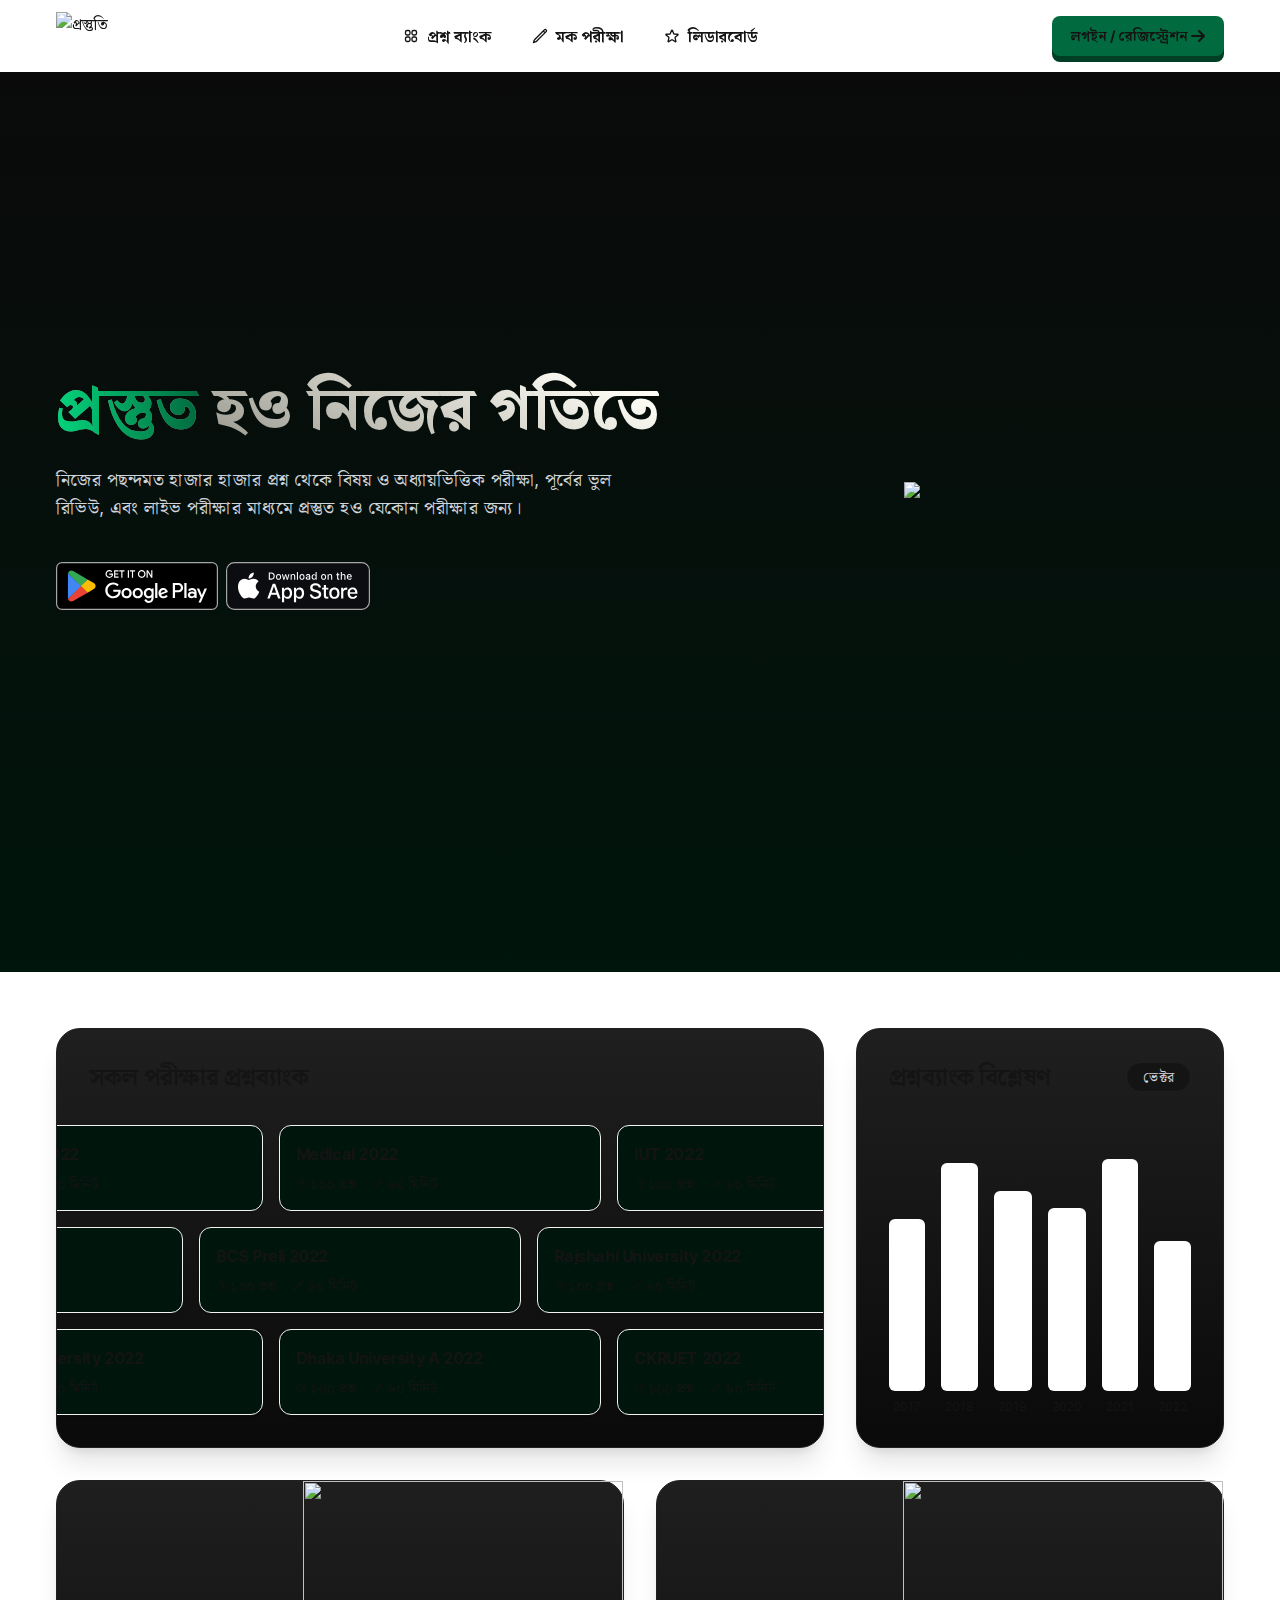
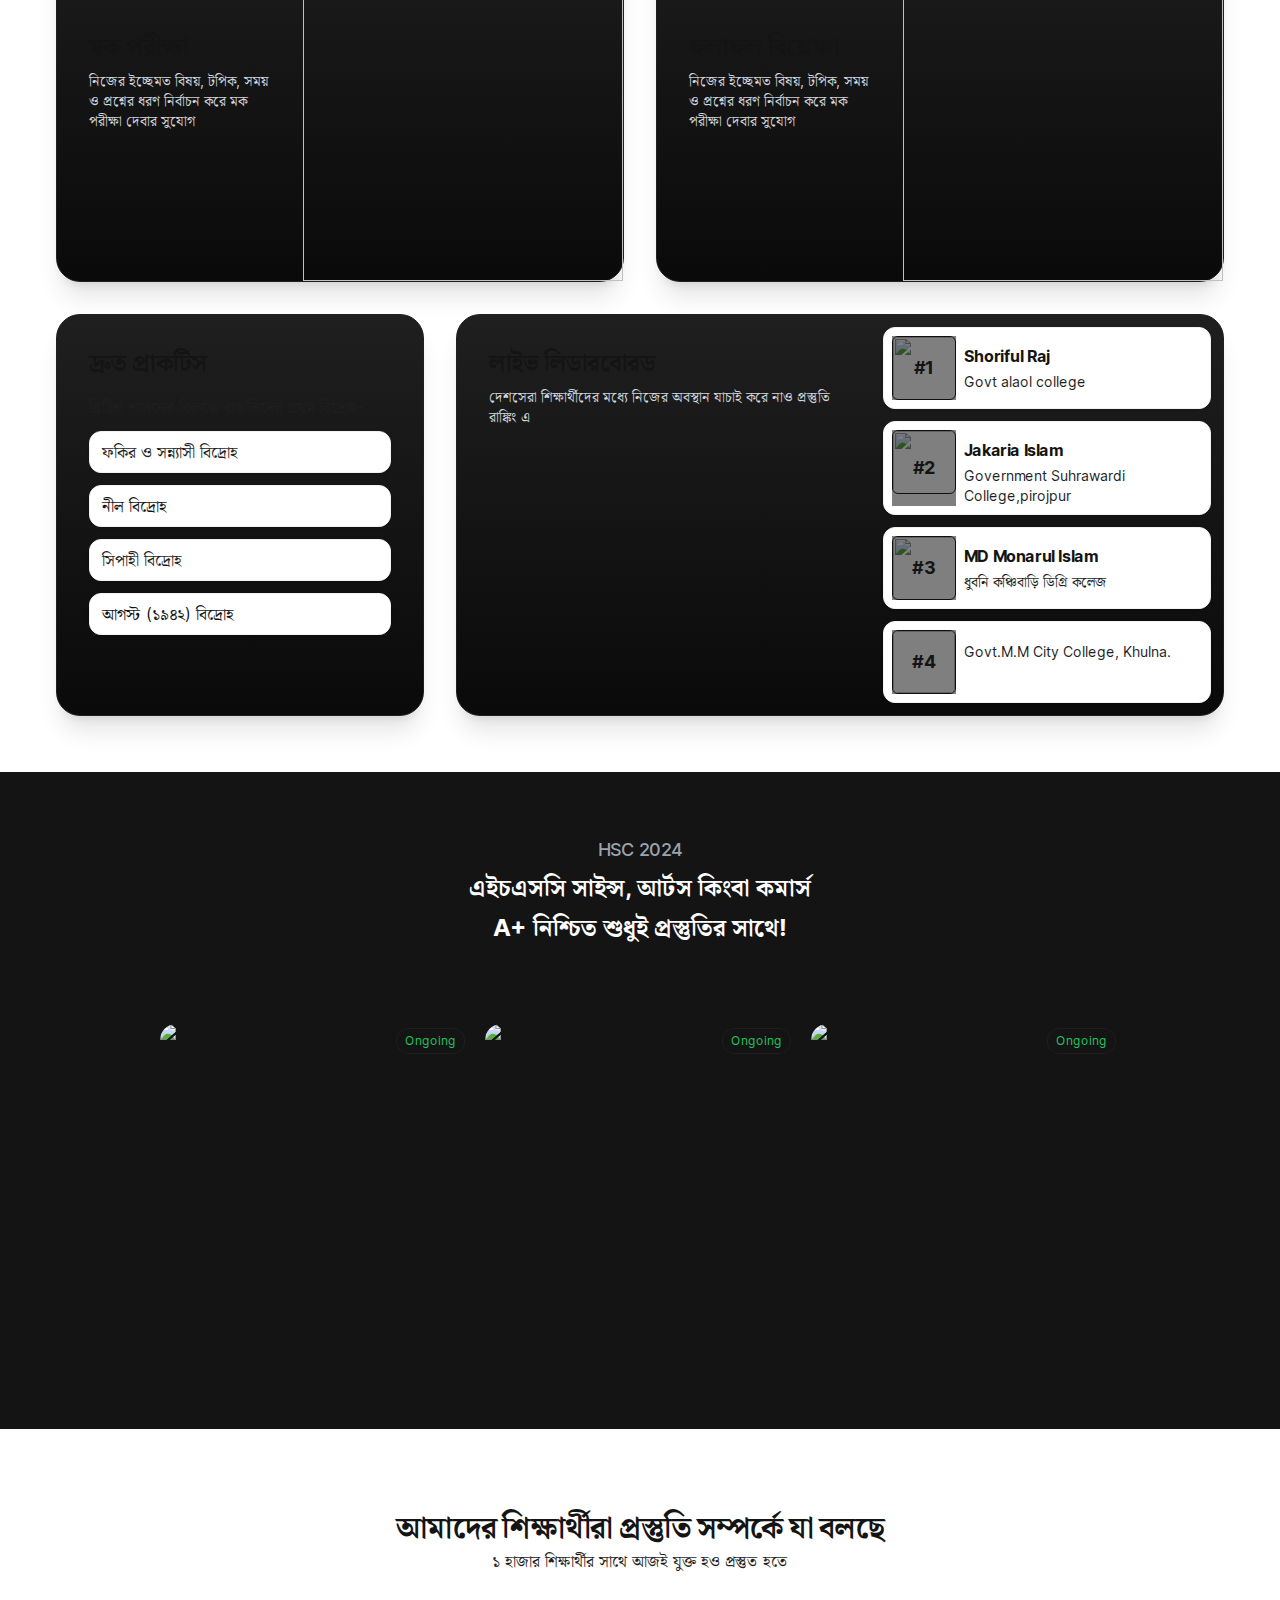
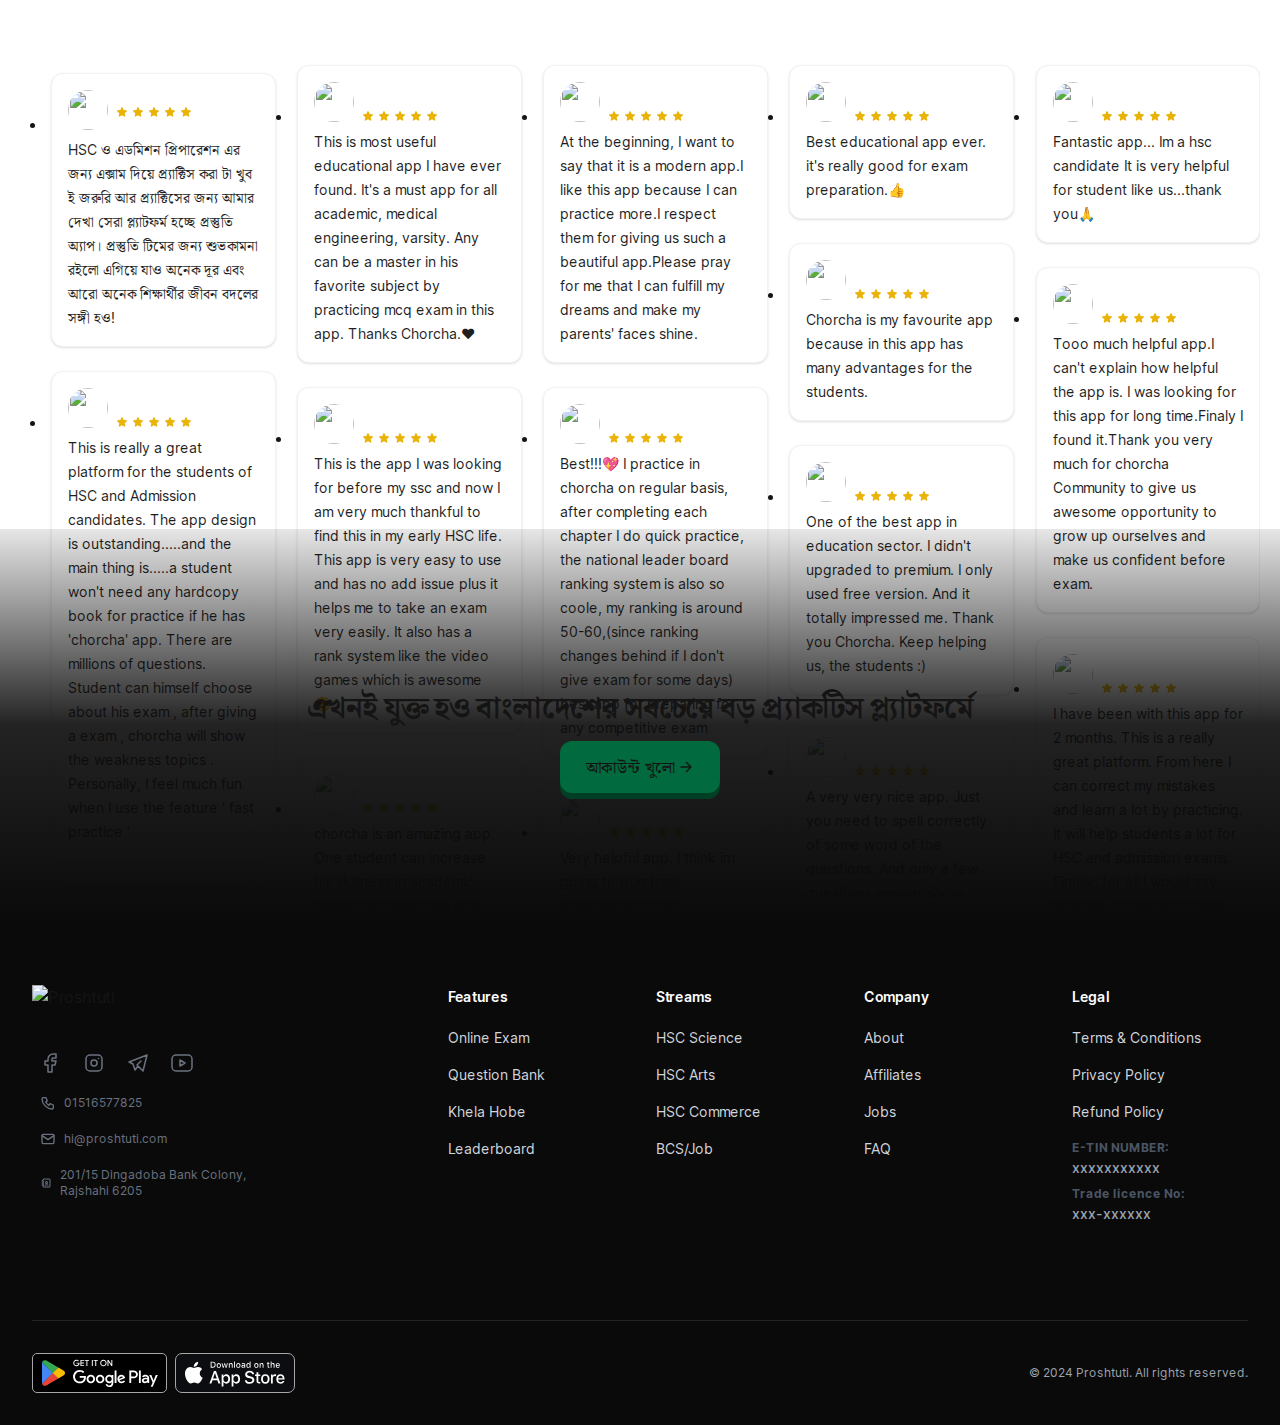
==== commit 13364297: "Update index.html" ====
--- a/index.html
+++ b/index.html
@@ -105,7 +105,7 @@
                             </div>
                             <div class="flex items-center justify-center md:justify-start space-x-2 pt-4">
                                 <a href="https://play.google.com/store/apps/details?id=com.proshtuti.main&amp;pcampaignid=pcampaignidMKT-Other-global-all-co-prtnr-py-PartBadge-Mar2515-1"><img alt="Get it on Google Play" src="images/playstore.svg" class="h-12"></a>
-                                <a href="https://apps.apple.com/app/proshtuti/id6450657679" class=""><img class="h-12" src="images/appstore.svg" alt="Download on the app store"></a>
+                                <a href="https://apps.apple.com/app/proshtuti/id6457557679" class=""><img class="h-12" src="images/appstore.svg" alt="Download on the app store"></a>
                             </div>
                         </div>
                     </div>
@@ -442,7 +442,7 @@
                                                         <span class="text-sm font-medium text-gray-400">xxxxxxxxxxxx</span></div>
                                                         <div class="flex flex-col space-y-0.5"><span class="text-xs font-bold text-gray-600">Trade licence No:<!-- --> </span><span class="text-sm font-medium text-gray-400">xxxxxxx</span></div></div></div></div></div></div>
                                                         <div class="mt-8 border-t border-white/10 pt-8 sm:mt-20 lg:mt-24 gap-4 flex flex-col md:flex-row items-center justify-between">
-                                                            <div class="flex justify-start  items-center space-x-2"><a href="https://play.google.com/store/apps/details?id=com.proshtuti.main&amp;pcampaignid=pcampaignidMKT-Other-global-all-co-prtnr-py-PartBadge-Mar2515-1"><img alt="Get it on Google Play" src="images/playstore.svg" class="h-10"></a><a href="https://apps.apple.com/app/proshtuti/id6450657679" class=""><img class="h-10" src="images/appstore.svg" alt="Download on the app store"></a></div><p class="text-xs leading-5 text-gray-400">© 2024 proshtuti. All rights reserved.</p></div></div></footer></div></div><style>
+                                                            <div class="flex justify-start  items-center space-x-2"><a href="https://play.google.com/store/apps/details?id=com.proshtuti.main&amp;pcampaignid=pcampaignidMKT-Other-global-all-co-prtnr-py-PartBadge-Mar2515-1"><img alt="Get it on Google Play" src="images/playstore.svg" class="h-10"></a><a href="https://apps.apple.com/app/proshtuti/id5458957679" class=""><img class="h-10" src="images/appstore.svg" alt="Download on the app store"></a></div><p class="text-xs leading-5 text-gray-400">© 2024 proshtuti. All rights reserved.</p></div></div></footer></div></div><style>
     #nprogress {
       pointer-events: none;
     }
